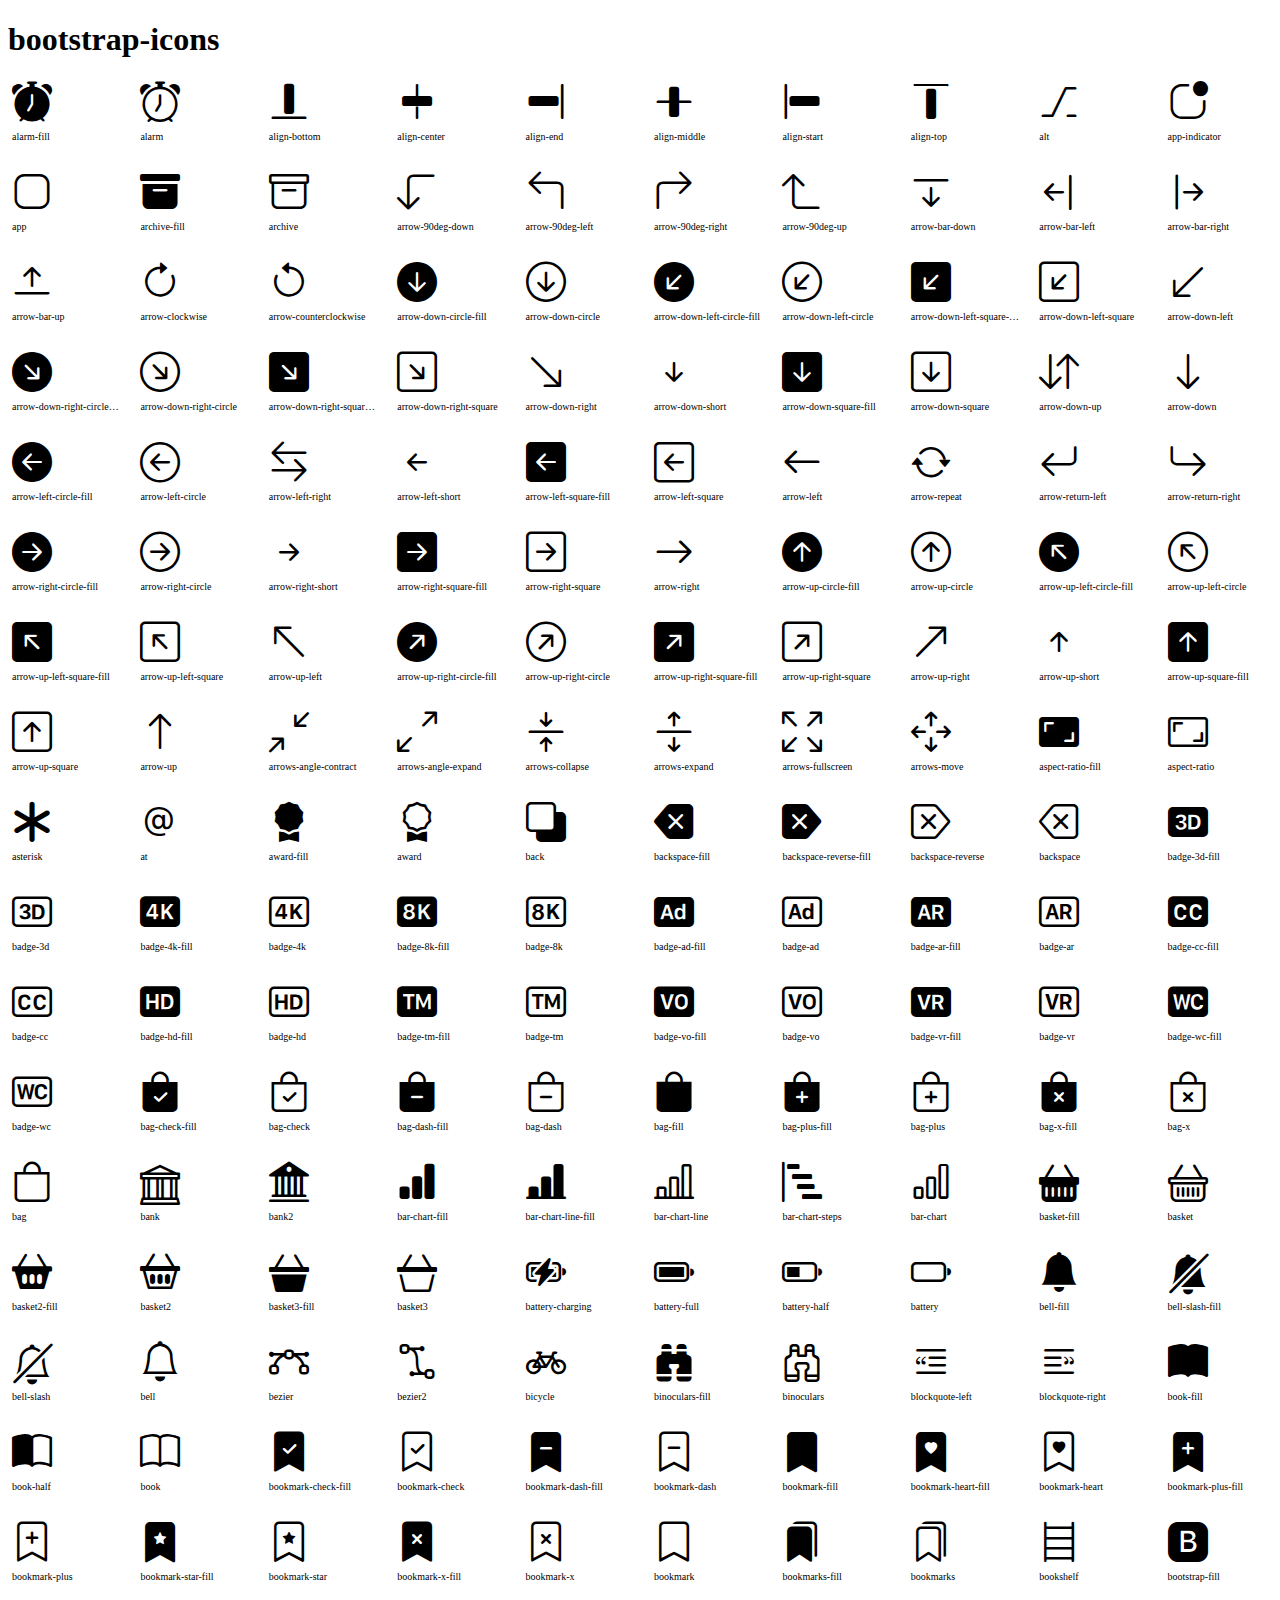
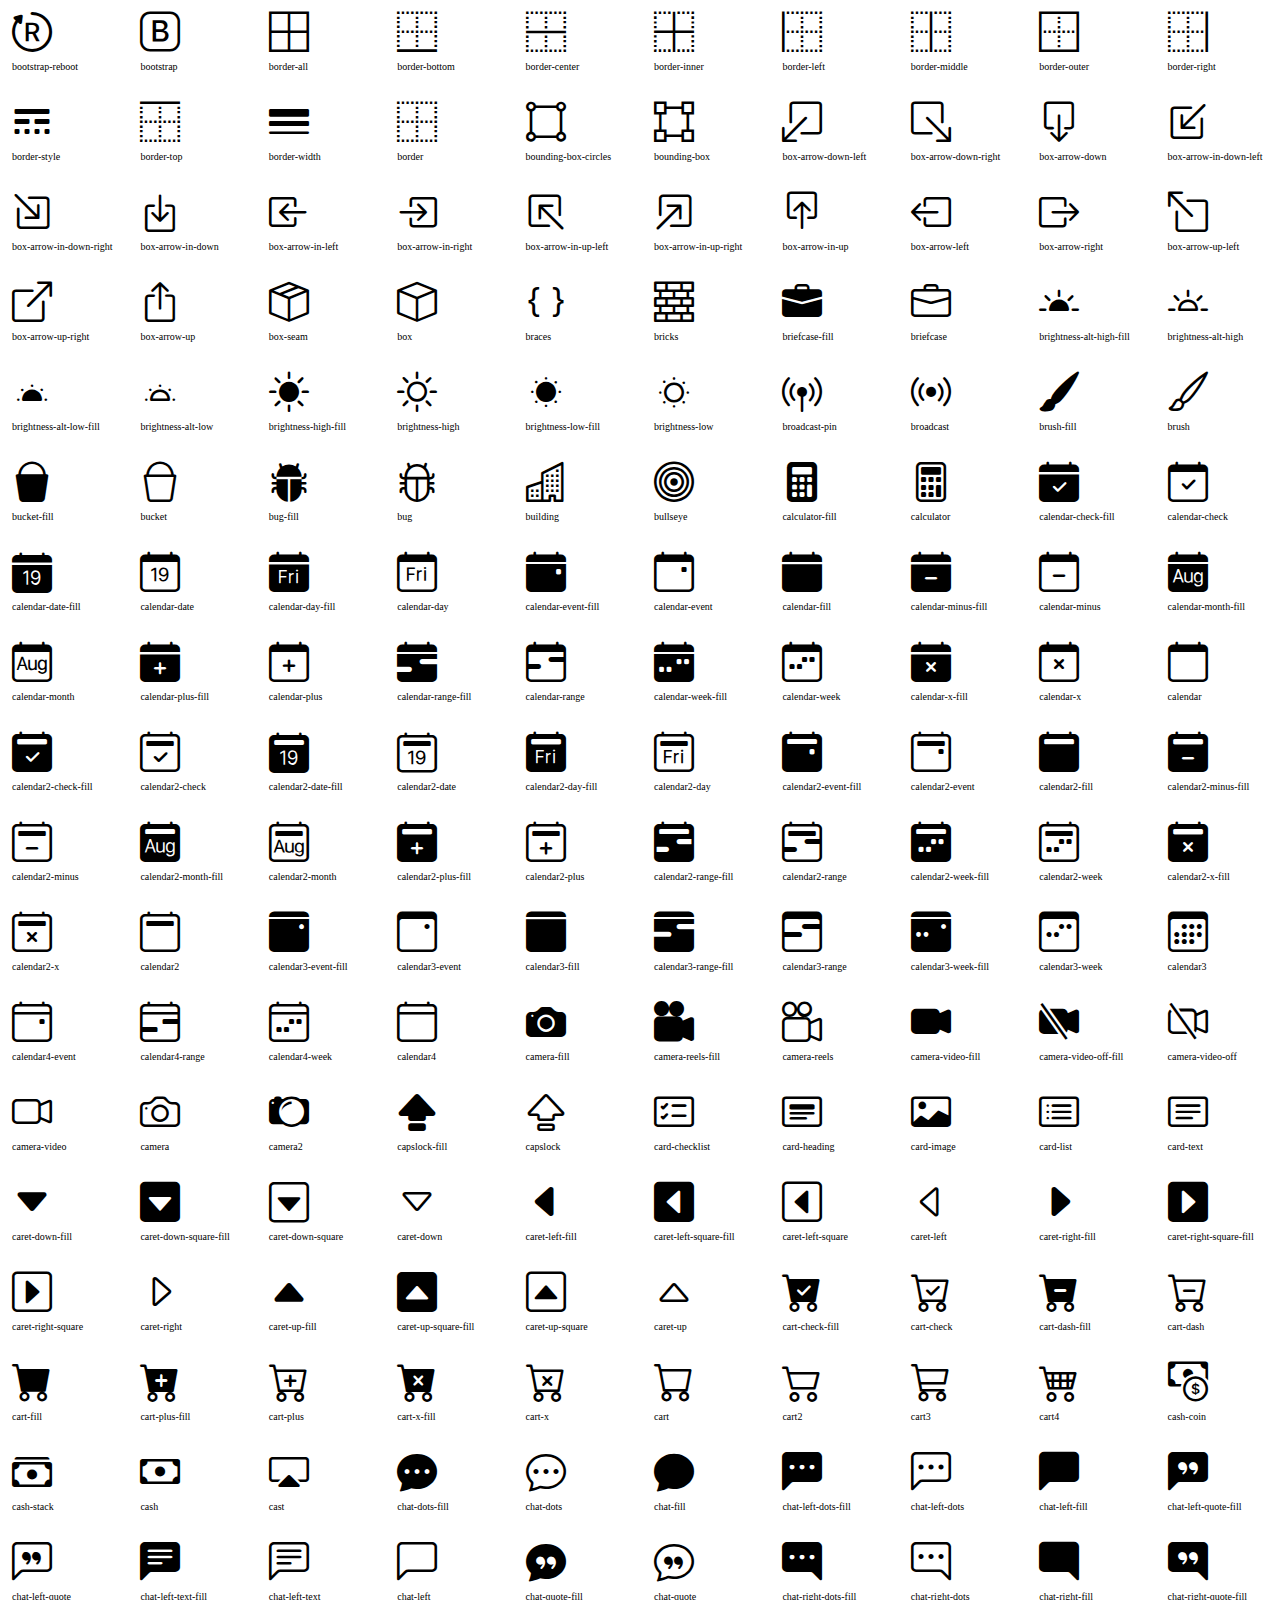
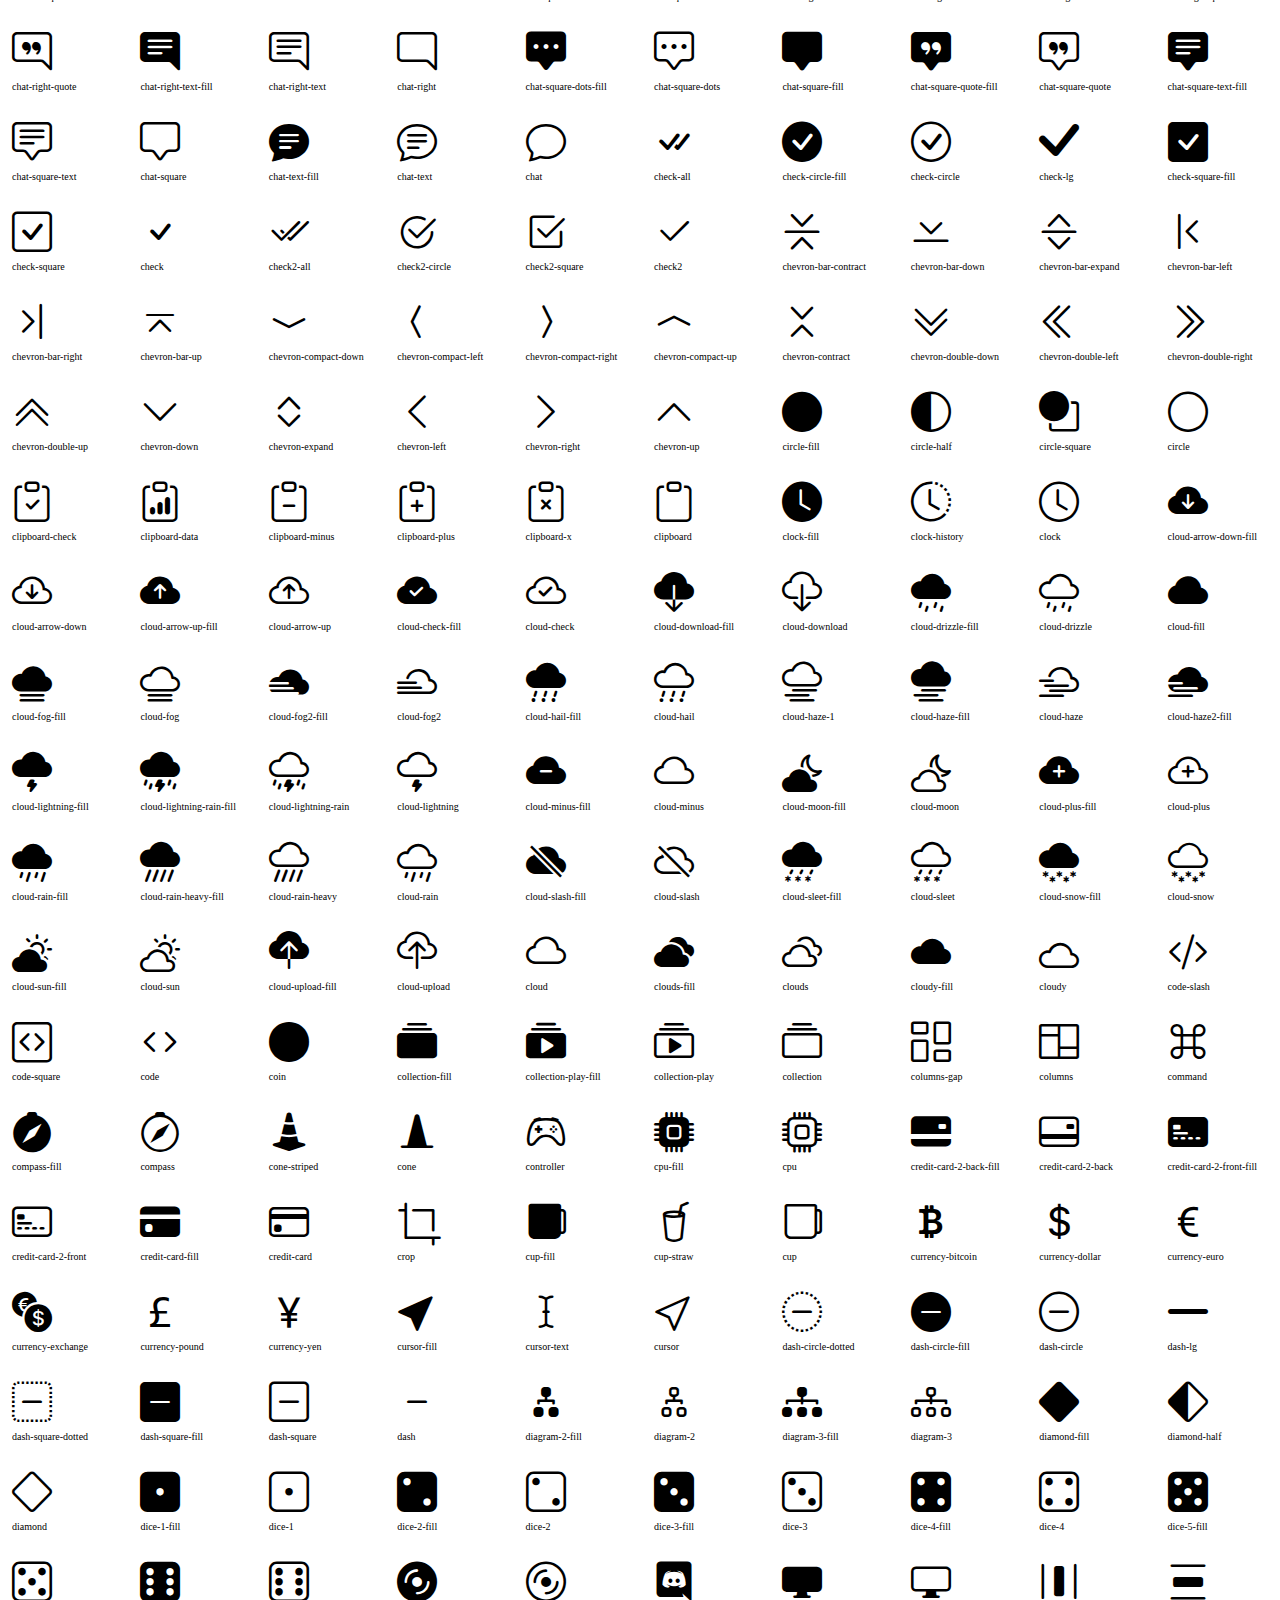
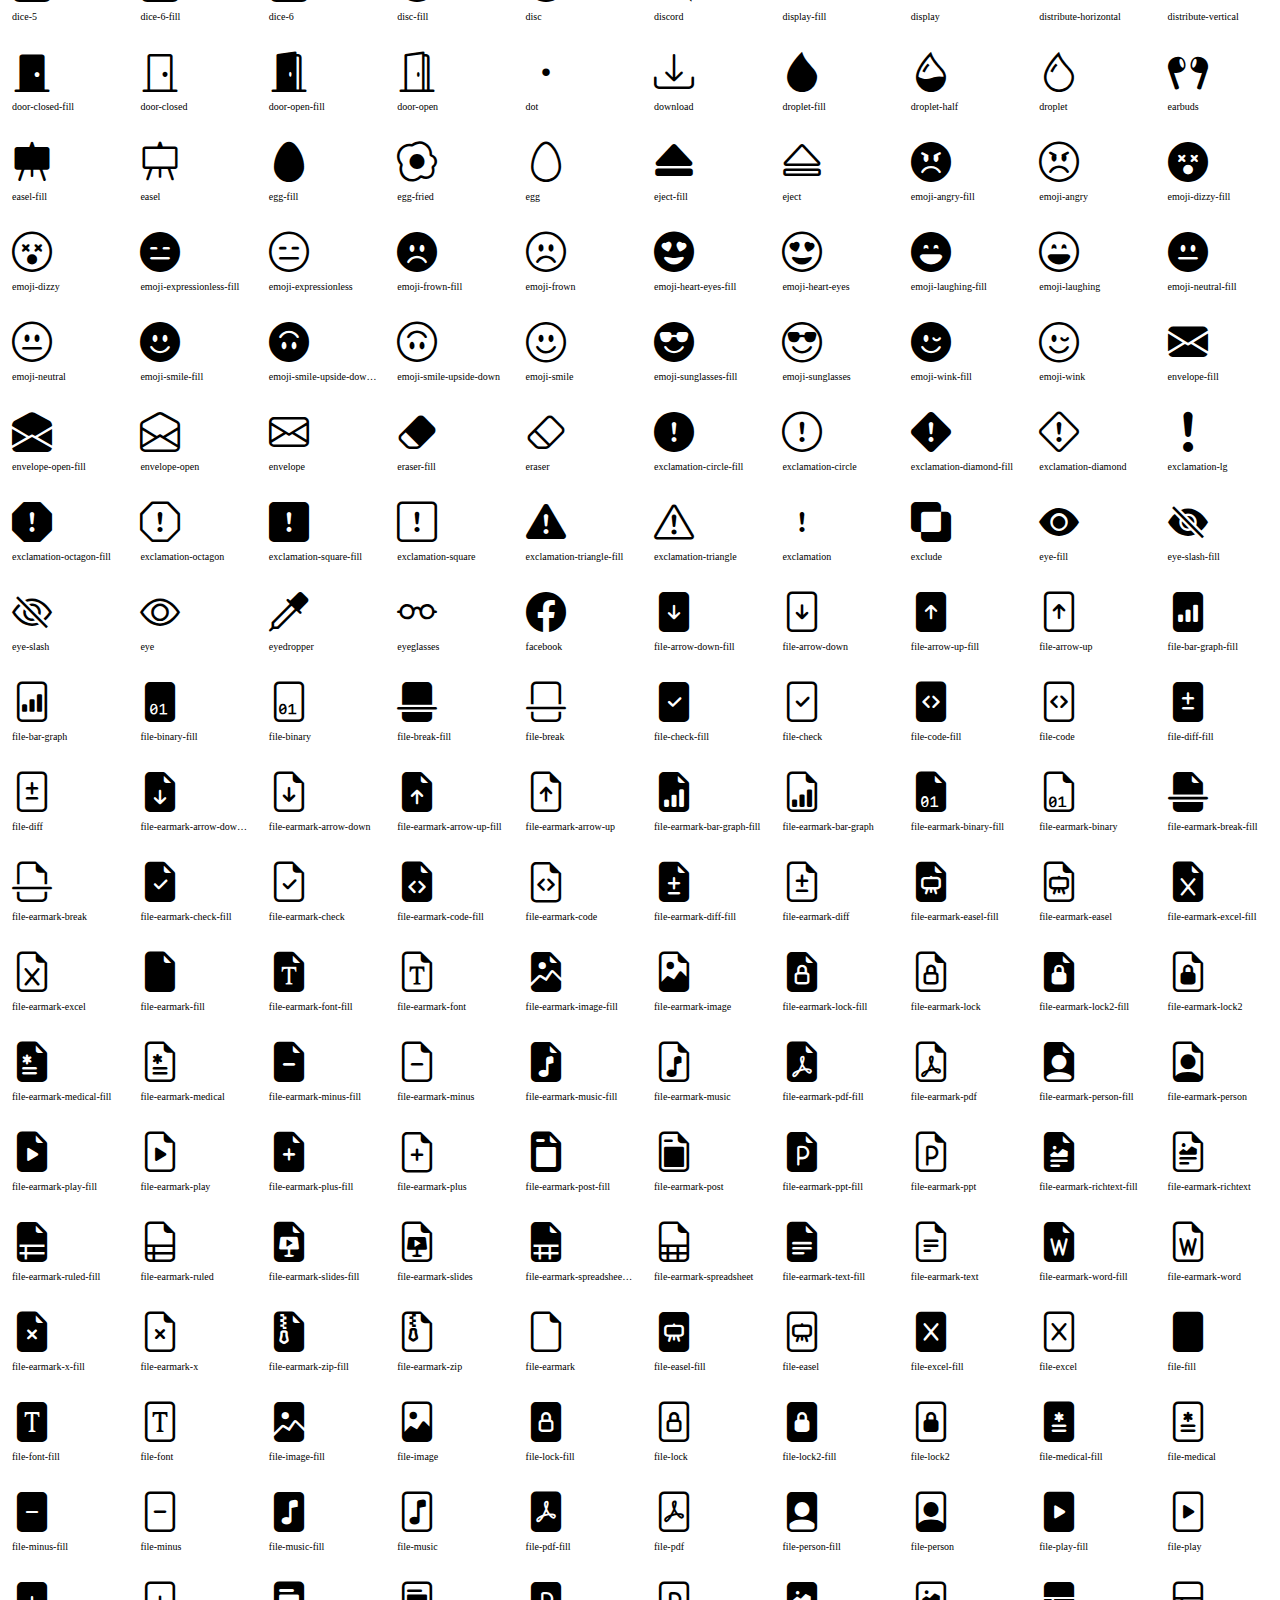
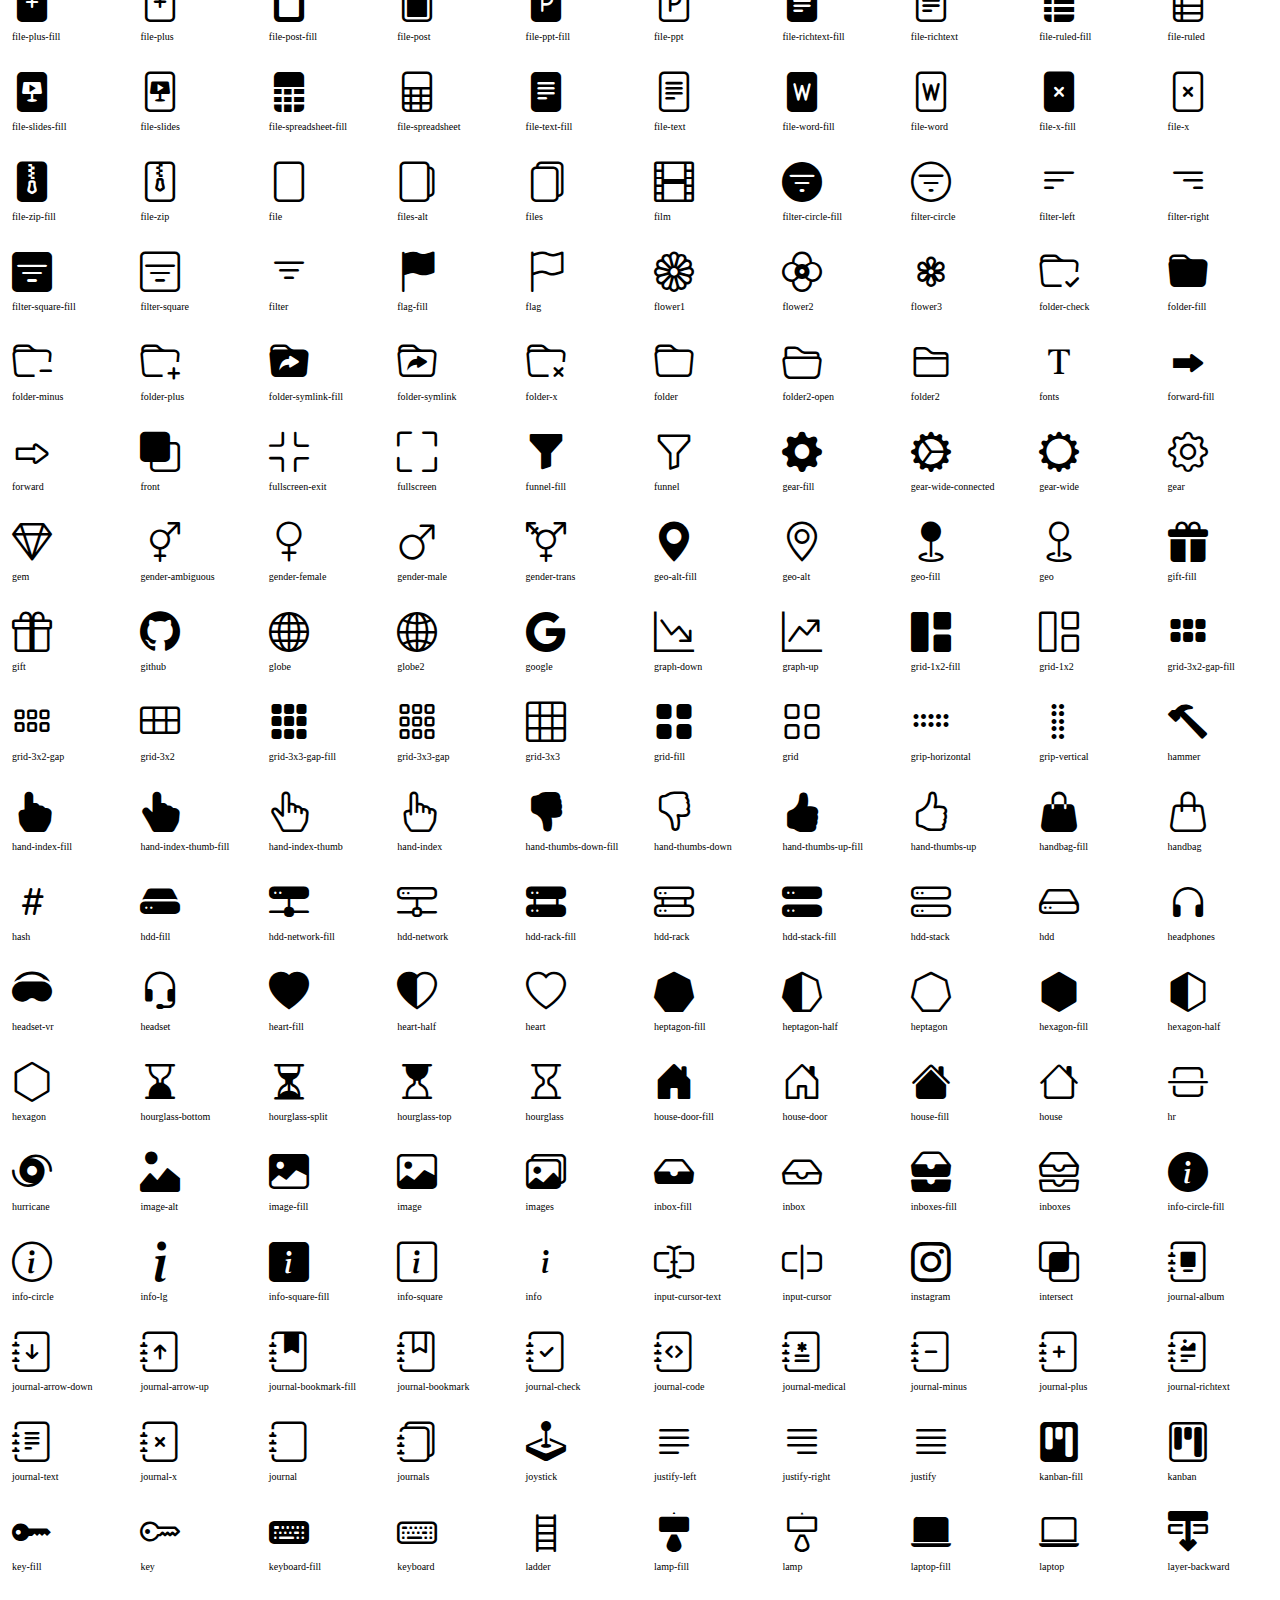
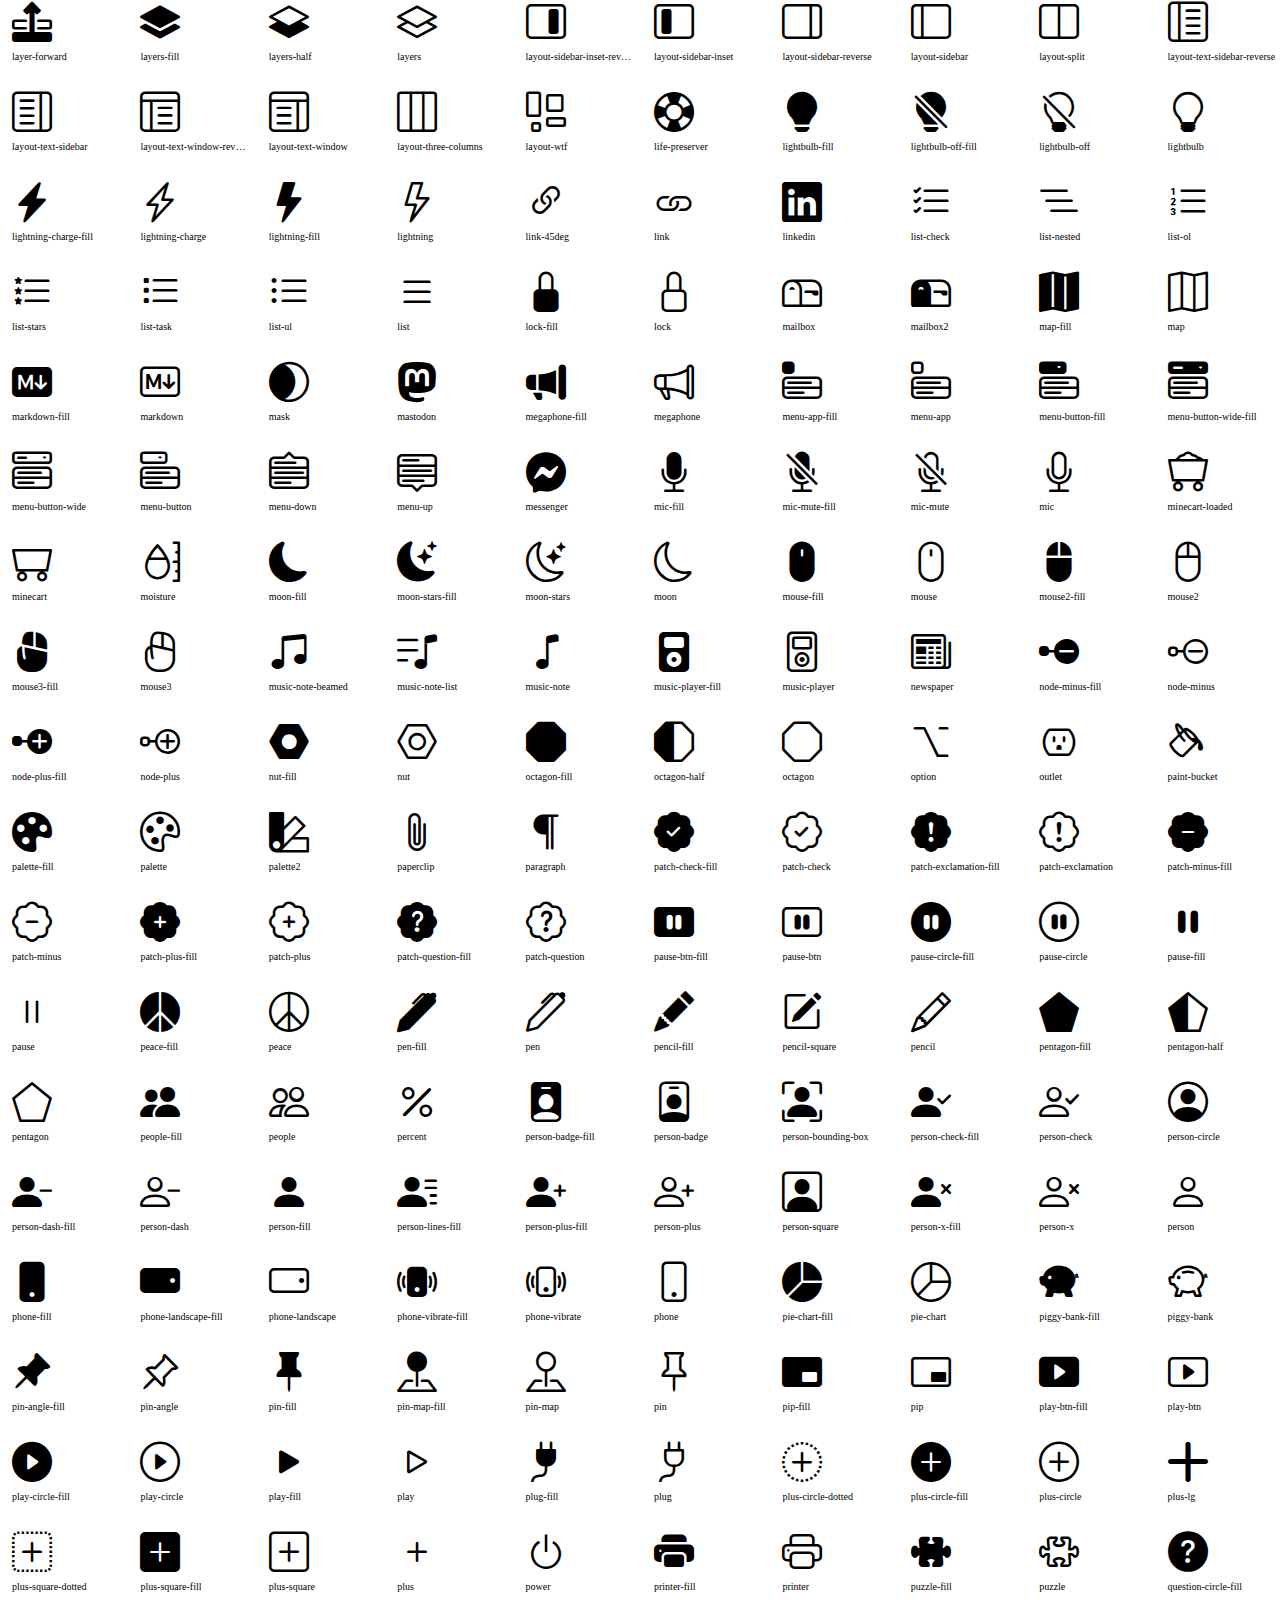
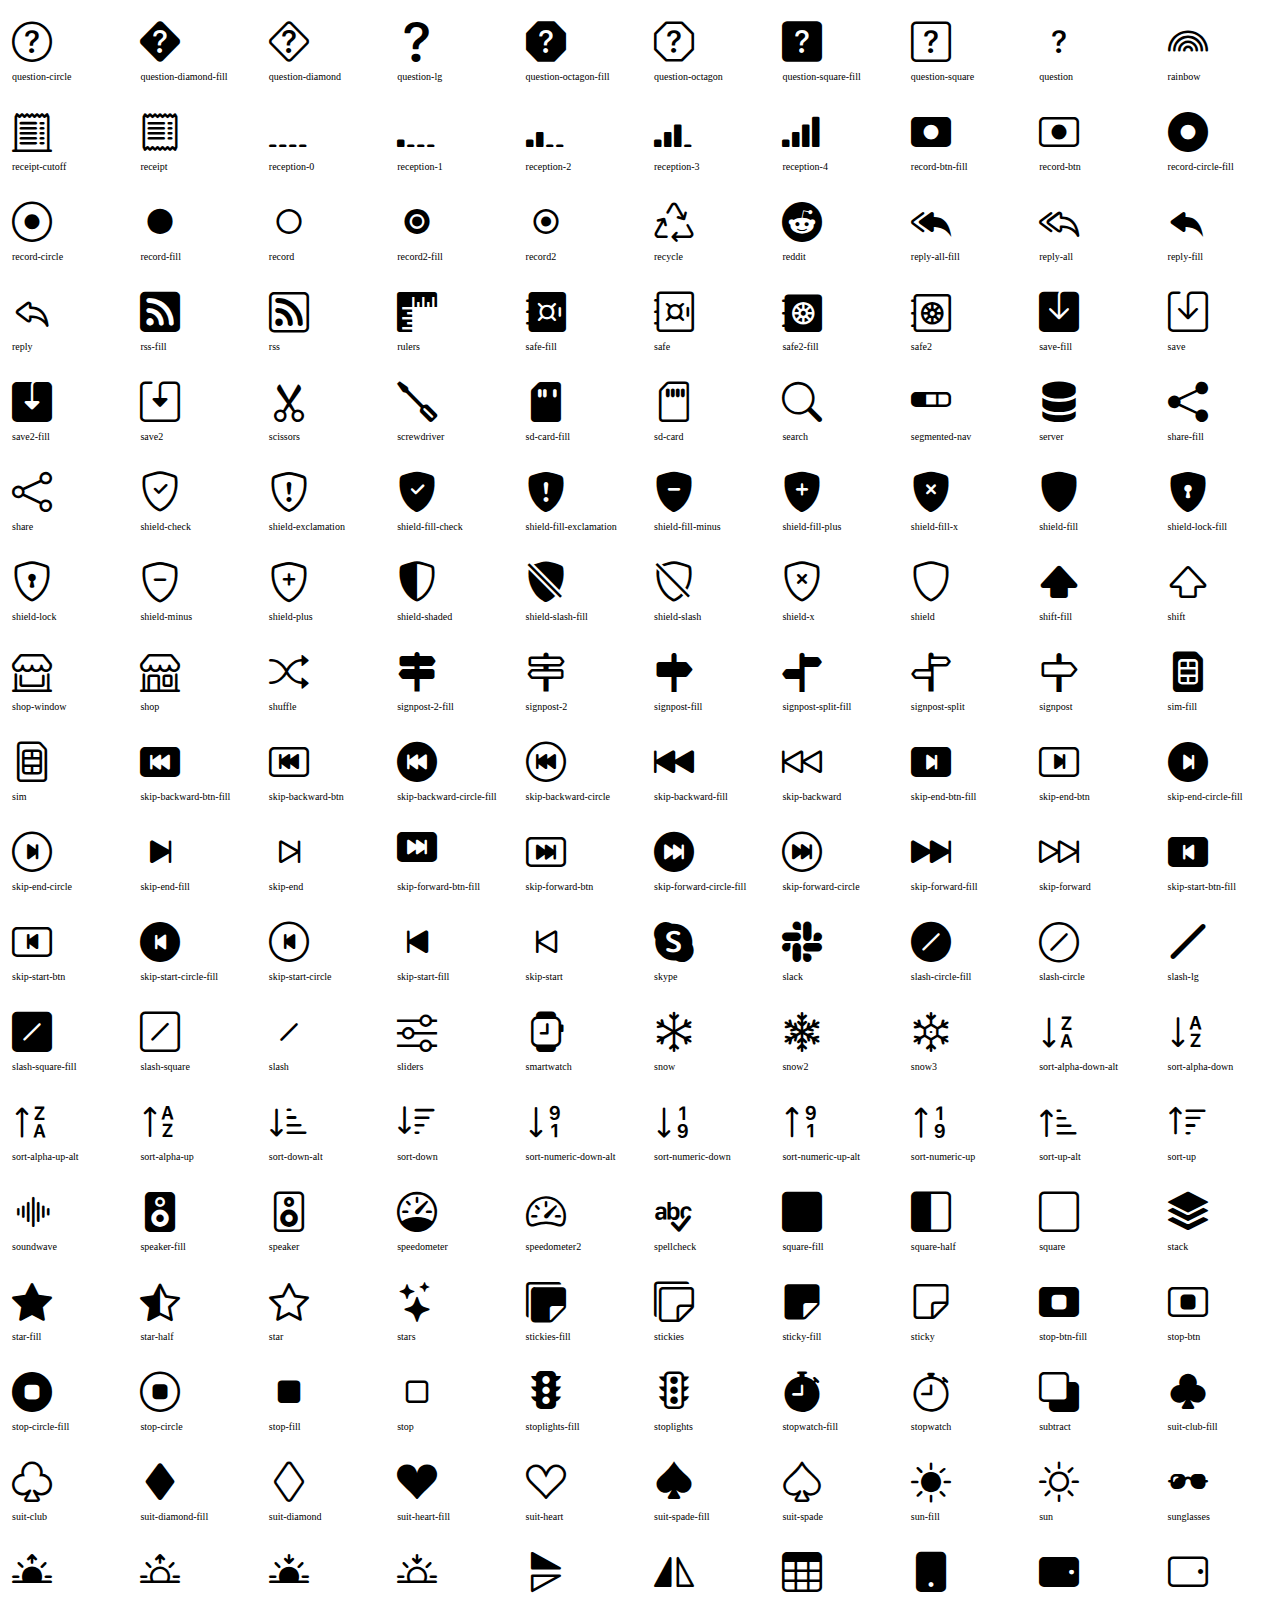
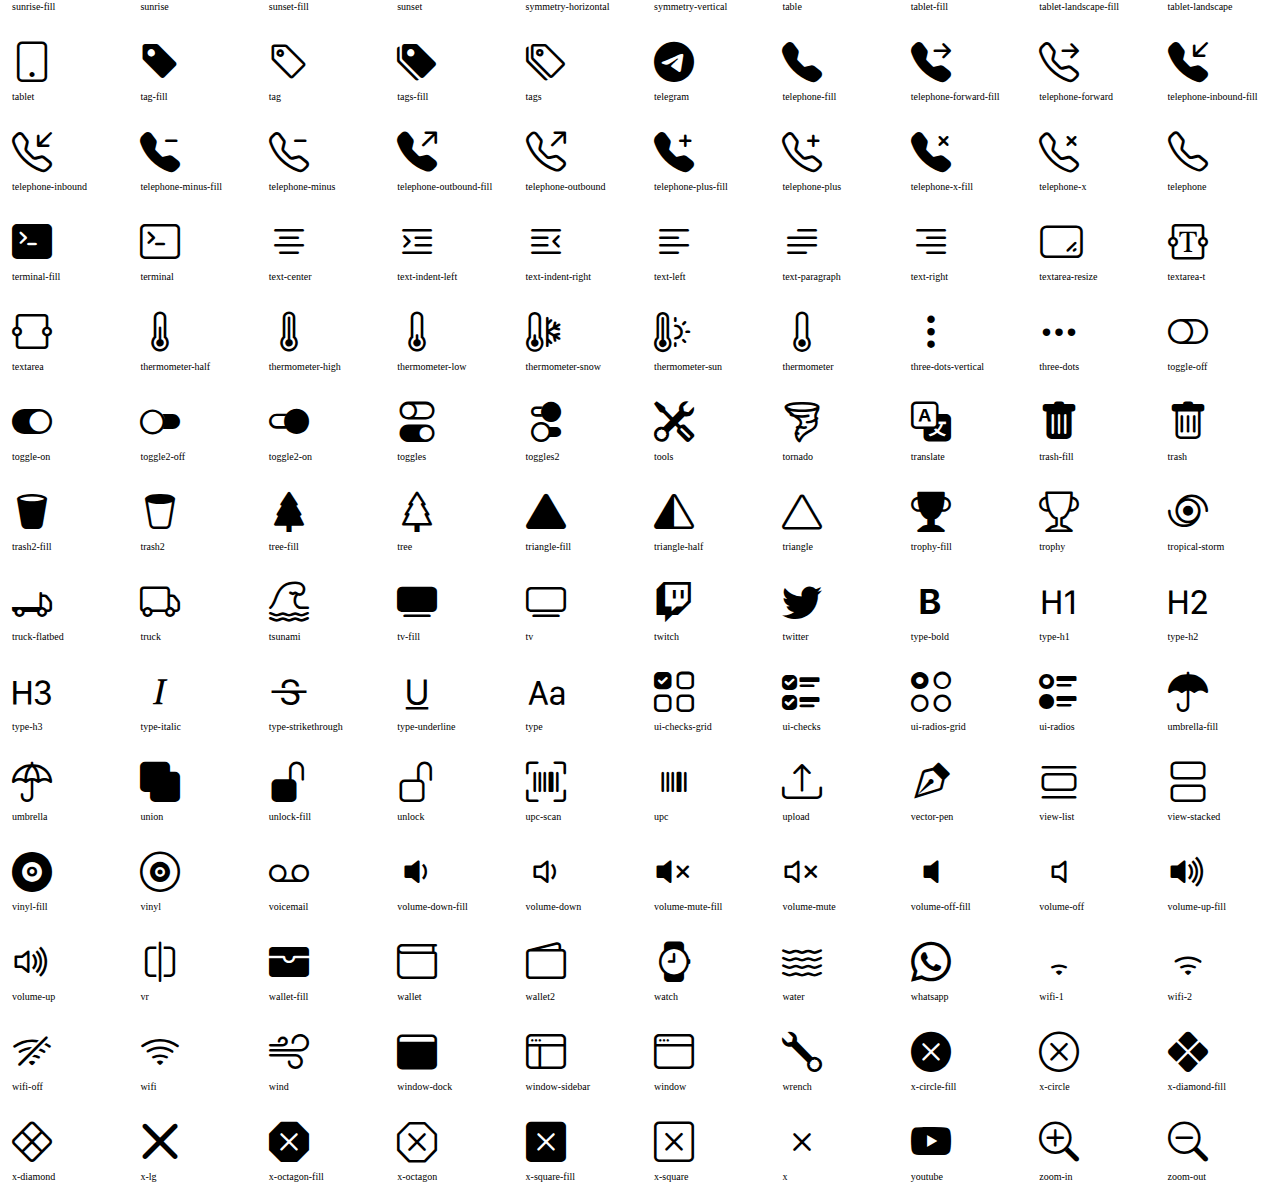
==== assets/vendor/bootstrap-icons/index.html @ 694387d2 "New Website" ====
<!doctype html>
<html lang="en">
<head>
  <meta charset="utf-8">
  <title>bootstrap-icons</title>

  <style>
    .icons {
      display: grid;
      max-width: 100%;
      grid-template-columns: repeat(auto-fit, minmax(100px, 1fr) );
      gap: 1.25rem;
    }
    .icon {
      background-color: var(--bs-light);
      border-radius: .25rem;
    }
    .bi {
      margin: .25rem;
      font-size: 2.5rem;
    }
    .label {
      font-family: var(--bs-font-monospace);
    }
    .label {
      display: inline-block;
      width: 100%;
      overflow: hidden;
      padding: .25rem;
      font-size: .625rem;
      text-overflow: ellipsis;
      white-space: nowrap;
    }
  </style>

  <link rel="stylesheet" href="/assets/css/bootstrap.min.css">
  <link rel="stylesheet" href="bootstrap-icons.css">
</head>
<body class="text-center">

  <h1>bootstrap-icons</h1>

  <div class="icons">
    <div class="icon">
      <i class="bi bi-alarm-fill"></i>
      <div class="label">alarm-fill</div>
    </div>
    <div class="icon">
      <i class="bi bi-alarm"></i>
      <div class="label">alarm</div>
    </div>
    <div class="icon">
      <i class="bi bi-align-bottom"></i>
      <div class="label">align-bottom</div>
    </div>
    <div class="icon">
      <i class="bi bi-align-center"></i>
      <div class="label">align-center</div>
    </div>
    <div class="icon">
      <i class="bi bi-align-end"></i>
      <div class="label">align-end</div>
    </div>
    <div class="icon">
      <i class="bi bi-align-middle"></i>
      <div class="label">align-middle</div>
    </div>
    <div class="icon">
      <i class="bi bi-align-start"></i>
      <div class="label">align-start</div>
    </div>
    <div class="icon">
      <i class="bi bi-align-top"></i>
      <div class="label">align-top</div>
    </div>
    <div class="icon">
      <i class="bi bi-alt"></i>
      <div class="label">alt</div>
    </div>
    <div class="icon">
      <i class="bi bi-app-indicator"></i>
      <div class="label">app-indicator</div>
    </div>
    <div class="icon">
      <i class="bi bi-app"></i>
      <div class="label">app</div>
    </div>
    <div class="icon">
      <i class="bi bi-archive-fill"></i>
      <div class="label">archive-fill</div>
    </div>
    <div class="icon">
      <i class="bi bi-archive"></i>
      <div class="label">archive</div>
    </div>
    <div class="icon">
      <i class="bi bi-arrow-90deg-down"></i>
      <div class="label">arrow-90deg-down</div>
    </div>
    <div class="icon">
      <i class="bi bi-arrow-90deg-left"></i>
      <div class="label">arrow-90deg-left</div>
    </div>
    <div class="icon">
      <i class="bi bi-arrow-90deg-right"></i>
      <div class="label">arrow-90deg-right</div>
    </div>
    <div class="icon">
      <i class="bi bi-arrow-90deg-up"></i>
      <div class="label">arrow-90deg-up</div>
    </div>
    <div class="icon">
      <i class="bi bi-arrow-bar-down"></i>
      <div class="label">arrow-bar-down</div>
    </div>
    <div class="icon">
      <i class="bi bi-arrow-bar-left"></i>
      <div class="label">arrow-bar-left</div>
    </div>
    <div class="icon">
      <i class="bi bi-arrow-bar-right"></i>
      <div class="label">arrow-bar-right</div>
    </div>
    <div class="icon">
      <i class="bi bi-arrow-bar-up"></i>
      <div class="label">arrow-bar-up</div>
    </div>
    <div class="icon">
      <i class="bi bi-arrow-clockwise"></i>
      <div class="label">arrow-clockwise</div>
    </div>
    <div class="icon">
      <i class="bi bi-arrow-counterclockwise"></i>
      <div class="label">arrow-counterclockwise</div>
    </div>
    <div class="icon">
      <i class="bi bi-arrow-down-circle-fill"></i>
      <div class="label">arrow-down-circle-fill</div>
    </div>
    <div class="icon">
      <i class="bi bi-arrow-down-circle"></i>
      <div class="label">arrow-down-circle</div>
    </div>
    <div class="icon">
      <i class="bi bi-arrow-down-left-circle-fill"></i>
      <div class="label">arrow-down-left-circle-fill</div>
    </div>
    <div class="icon">
      <i class="bi bi-arrow-down-left-circle"></i>
      <div class="label">arrow-down-left-circle</div>
    </div>
    <div class="icon">
      <i class="bi bi-arrow-down-left-square-fill"></i>
      <div class="label">arrow-down-left-square-fill</div>
    </div>
    <div class="icon">
      <i class="bi bi-arrow-down-left-square"></i>
      <div class="label">arrow-down-left-square</div>
    </div>
    <div class="icon">
      <i class="bi bi-arrow-down-left"></i>
      <div class="label">arrow-down-left</div>
    </div>
    <div class="icon">
      <i class="bi bi-arrow-down-right-circle-fill"></i>
      <div class="label">arrow-down-right-circle-fill</div>
    </div>
    <div class="icon">
      <i class="bi bi-arrow-down-right-circle"></i>
      <div class="label">arrow-down-right-circle</div>
    </div>
    <div class="icon">
      <i class="bi bi-arrow-down-right-square-fill"></i>
      <div class="label">arrow-down-right-square-fill</div>
    </div>
    <div class="icon">
      <i class="bi bi-arrow-down-right-square"></i>
      <div class="label">arrow-down-right-square</div>
    </div>
    <div class="icon">
      <i class="bi bi-arrow-down-right"></i>
      <div class="label">arrow-down-right</div>
    </div>
    <div class="icon">
      <i class="bi bi-arrow-down-short"></i>
      <div class="label">arrow-down-short</div>
    </div>
    <div class="icon">
      <i class="bi bi-arrow-down-square-fill"></i>
      <div class="label">arrow-down-square-fill</div>
    </div>
    <div class="icon">
      <i class="bi bi-arrow-down-square"></i>
      <div class="label">arrow-down-square</div>
    </div>
    <div class="icon">
      <i class="bi bi-arrow-down-up"></i>
      <div class="label">arrow-down-up</div>
    </div>
    <div class="icon">
      <i class="bi bi-arrow-down"></i>
      <div class="label">arrow-down</div>
    </div>
    <div class="icon">
      <i class="bi bi-arrow-left-circle-fill"></i>
      <div class="label">arrow-left-circle-fill</div>
    </div>
    <div class="icon">
      <i class="bi bi-arrow-left-circle"></i>
      <div class="label">arrow-left-circle</div>
    </div>
    <div class="icon">
      <i class="bi bi-arrow-left-right"></i>
      <div class="label">arrow-left-right</div>
    </div>
    <div class="icon">
      <i class="bi bi-arrow-left-short"></i>
      <div class="label">arrow-left-short</div>
    </div>
    <div class="icon">
      <i class="bi bi-arrow-left-square-fill"></i>
      <div class="label">arrow-left-square-fill</div>
    </div>
    <div class="icon">
      <i class="bi bi-arrow-left-square"></i>
      <div class="label">arrow-left-square</div>
    </div>
    <div class="icon">
      <i class="bi bi-arrow-left"></i>
      <div class="label">arrow-left</div>
    </div>
    <div class="icon">
      <i class="bi bi-arrow-repeat"></i>
      <div class="label">arrow-repeat</div>
    </div>
    <div class="icon">
      <i class="bi bi-arrow-return-left"></i>
      <div class="label">arrow-return-left</div>
    </div>
    <div class="icon">
      <i class="bi bi-arrow-return-right"></i>
      <div class="label">arrow-return-right</div>
    </div>
    <div class="icon">
      <i class="bi bi-arrow-right-circle-fill"></i>
      <div class="label">arrow-right-circle-fill</div>
    </div>
    <div class="icon">
      <i class="bi bi-arrow-right-circle"></i>
      <div class="label">arrow-right-circle</div>
    </div>
    <div class="icon">
      <i class="bi bi-arrow-right-short"></i>
      <div class="label">arrow-right-short</div>
    </div>
    <div class="icon">
      <i class="bi bi-arrow-right-square-fill"></i>
      <div class="label">arrow-right-square-fill</div>
    </div>
    <div class="icon">
      <i class="bi bi-arrow-right-square"></i>
      <div class="label">arrow-right-square</div>
    </div>
    <div class="icon">
      <i class="bi bi-arrow-right"></i>
      <div class="label">arrow-right</div>
    </div>
    <div class="icon">
      <i class="bi bi-arrow-up-circle-fill"></i>
      <div class="label">arrow-up-circle-fill</div>
    </div>
    <div class="icon">
      <i class="bi bi-arrow-up-circle"></i>
      <div class="label">arrow-up-circle</div>
    </div>
    <div class="icon">
      <i class="bi bi-arrow-up-left-circle-fill"></i>
      <div class="label">arrow-up-left-circle-fill</div>
    </div>
    <div class="icon">
      <i class="bi bi-arrow-up-left-circle"></i>
      <div class="label">arrow-up-left-circle</div>
    </div>
    <div class="icon">
      <i class="bi bi-arrow-up-left-square-fill"></i>
      <div class="label">arrow-up-left-square-fill</div>
    </div>
    <div class="icon">
      <i class="bi bi-arrow-up-left-square"></i>
      <div class="label">arrow-up-left-square</div>
    </div>
    <div class="icon">
      <i class="bi bi-arrow-up-left"></i>
      <div class="label">arrow-up-left</div>
    </div>
    <div class="icon">
      <i class="bi bi-arrow-up-right-circle-fill"></i>
      <div class="label">arrow-up-right-circle-fill</div>
    </div>
    <div class="icon">
      <i class="bi bi-arrow-up-right-circle"></i>
      <div class="label">arrow-up-right-circle</div>
    </div>
    <div class="icon">
      <i class="bi bi-arrow-up-right-square-fill"></i>
      <div class="label">arrow-up-right-square-fill</div>
    </div>
    <div class="icon">
      <i class="bi bi-arrow-up-right-square"></i>
      <div class="label">arrow-up-right-square</div>
    </div>
    <div class="icon">
      <i class="bi bi-arrow-up-right"></i>
      <div class="label">arrow-up-right</div>
    </div>
    <div class="icon">
      <i class="bi bi-arrow-up-short"></i>
      <div class="label">arrow-up-short</div>
    </div>
    <div class="icon">
      <i class="bi bi-arrow-up-square-fill"></i>
      <div class="label">arrow-up-square-fill</div>
    </div>
    <div class="icon">
      <i class="bi bi-arrow-up-square"></i>
      <div class="label">arrow-up-square</div>
    </div>
    <div class="icon">
      <i class="bi bi-arrow-up"></i>
      <div class="label">arrow-up</div>
    </div>
    <div class="icon">
      <i class="bi bi-arrows-angle-contract"></i>
      <div class="label">arrows-angle-contract</div>
    </div>
    <div class="icon">
      <i class="bi bi-arrows-angle-expand"></i>
      <div class="label">arrows-angle-expand</div>
    </div>
    <div class="icon">
      <i class="bi bi-arrows-collapse"></i>
      <div class="label">arrows-collapse</div>
    </div>
    <div class="icon">
      <i class="bi bi-arrows-expand"></i>
      <div class="label">arrows-expand</div>
    </div>
    <div class="icon">
      <i class="bi bi-arrows-fullscreen"></i>
      <div class="label">arrows-fullscreen</div>
    </div>
    <div class="icon">
      <i class="bi bi-arrows-move"></i>
      <div class="label">arrows-move</div>
    </div>
    <div class="icon">
      <i class="bi bi-aspect-ratio-fill"></i>
      <div class="label">aspect-ratio-fill</div>
    </div>
    <div class="icon">
      <i class="bi bi-aspect-ratio"></i>
      <div class="label">aspect-ratio</div>
    </div>
    <div class="icon">
      <i class="bi bi-asterisk"></i>
      <div class="label">asterisk</div>
    </div>
    <div class="icon">
      <i class="bi bi-at"></i>
      <div class="label">at</div>
    </div>
    <div class="icon">
      <i class="bi bi-award-fill"></i>
      <div class="label">award-fill</div>
    </div>
    <div class="icon">
      <i class="bi bi-award"></i>
      <div class="label">award</div>
    </div>
    <div class="icon">
      <i class="bi bi-back"></i>
      <div class="label">back</div>
    </div>
    <div class="icon">
      <i class="bi bi-backspace-fill"></i>
      <div class="label">backspace-fill</div>
    </div>
    <div class="icon">
      <i class="bi bi-backspace-reverse-fill"></i>
      <div class="label">backspace-reverse-fill</div>
    </div>
    <div class="icon">
      <i class="bi bi-backspace-reverse"></i>
      <div class="label">backspace-reverse</div>
    </div>
    <div class="icon">
      <i class="bi bi-backspace"></i>
      <div class="label">backspace</div>
    </div>
    <div class="icon">
      <i class="bi bi-badge-3d-fill"></i>
      <div class="label">badge-3d-fill</div>
    </div>
    <div class="icon">
      <i class="bi bi-badge-3d"></i>
      <div class="label">badge-3d</div>
    </div>
    <div class="icon">
      <i class="bi bi-badge-4k-fill"></i>
      <div class="label">badge-4k-fill</div>
    </div>
    <div class="icon">
      <i class="bi bi-badge-4k"></i>
      <div class="label">badge-4k</div>
    </div>
    <div class="icon">
      <i class="bi bi-badge-8k-fill"></i>
      <div class="label">badge-8k-fill</div>
    </div>
    <div class="icon">
      <i class="bi bi-badge-8k"></i>
      <div class="label">badge-8k</div>
    </div>
    <div class="icon">
      <i class="bi bi-badge-ad-fill"></i>
      <div class="label">badge-ad-fill</div>
    </div>
    <div class="icon">
      <i class="bi bi-badge-ad"></i>
      <div class="label">badge-ad</div>
    </div>
    <div class="icon">
      <i class="bi bi-badge-ar-fill"></i>
      <div class="label">badge-ar-fill</div>
    </div>
    <div class="icon">
      <i class="bi bi-badge-ar"></i>
      <div class="label">badge-ar</div>
    </div>
    <div class="icon">
      <i class="bi bi-badge-cc-fill"></i>
      <div class="label">badge-cc-fill</div>
    </div>
    <div class="icon">
      <i class="bi bi-badge-cc"></i>
      <div class="label">badge-cc</div>
    </div>
    <div class="icon">
      <i class="bi bi-badge-hd-fill"></i>
      <div class="label">badge-hd-fill</div>
    </div>
    <div class="icon">
      <i class="bi bi-badge-hd"></i>
      <div class="label">badge-hd</div>
    </div>
    <div class="icon">
      <i class="bi bi-badge-tm-fill"></i>
      <div class="label">badge-tm-fill</div>
    </div>
    <div class="icon">
      <i class="bi bi-badge-tm"></i>
      <div class="label">badge-tm</div>
    </div>
    <div class="icon">
      <i class="bi bi-badge-vo-fill"></i>
      <div class="label">badge-vo-fill</div>
    </div>
    <div class="icon">
      <i class="bi bi-badge-vo"></i>
      <div class="label">badge-vo</div>
    </div>
    <div class="icon">
      <i class="bi bi-badge-vr-fill"></i>
      <div class="label">badge-vr-fill</div>
    </div>
    <div class="icon">
      <i class="bi bi-badge-vr"></i>
      <div class="label">badge-vr</div>
    </div>
    <div class="icon">
      <i class="bi bi-badge-wc-fill"></i>
      <div class="label">badge-wc-fill</div>
    </div>
    <div class="icon">
      <i class="bi bi-badge-wc"></i>
      <div class="label">badge-wc</div>
    </div>
    <div class="icon">
      <i class="bi bi-bag-check-fill"></i>
      <div class="label">bag-check-fill</div>
    </div>
    <div class="icon">
      <i class="bi bi-bag-check"></i>
      <div class="label">bag-check</div>
    </div>
    <div class="icon">
      <i class="bi bi-bag-dash-fill"></i>
      <div class="label">bag-dash-fill</div>
    </div>
    <div class="icon">
      <i class="bi bi-bag-dash"></i>
      <div class="label">bag-dash</div>
    </div>
    <div class="icon">
      <i class="bi bi-bag-fill"></i>
      <div class="label">bag-fill</div>
    </div>
    <div class="icon">
      <i class="bi bi-bag-plus-fill"></i>
      <div class="label">bag-plus-fill</div>
    </div>
    <div class="icon">
      <i class="bi bi-bag-plus"></i>
      <div class="label">bag-plus</div>
    </div>
    <div class="icon">
      <i class="bi bi-bag-x-fill"></i>
      <div class="label">bag-x-fill</div>
    </div>
    <div class="icon">
      <i class="bi bi-bag-x"></i>
      <div class="label">bag-x</div>
    </div>
    <div class="icon">
      <i class="bi bi-bag"></i>
      <div class="label">bag</div>
    </div>
    <div class="icon">
      <i class="bi bi-bank"></i>
      <div class="label">bank</div>
    </div>
    <div class="icon">
      <i class="bi bi-bank2"></i>
      <div class="label">bank2</div>
    </div>
    <div class="icon">
      <i class="bi bi-bar-chart-fill"></i>
      <div class="label">bar-chart-fill</div>
    </div>
    <div class="icon">
      <i class="bi bi-bar-chart-line-fill"></i>
      <div class="label">bar-chart-line-fill</div>
    </div>
    <div class="icon">
      <i class="bi bi-bar-chart-line"></i>
      <div class="label">bar-chart-line</div>
    </div>
    <div class="icon">
      <i class="bi bi-bar-chart-steps"></i>
      <div class="label">bar-chart-steps</div>
    </div>
    <div class="icon">
      <i class="bi bi-bar-chart"></i>
      <div class="label">bar-chart</div>
    </div>
    <div class="icon">
      <i class="bi bi-basket-fill"></i>
      <div class="label">basket-fill</div>
    </div>
    <div class="icon">
      <i class="bi bi-basket"></i>
      <div class="label">basket</div>
    </div>
    <div class="icon">
      <i class="bi bi-basket2-fill"></i>
      <div class="label">basket2-fill</div>
    </div>
    <div class="icon">
      <i class="bi bi-basket2"></i>
      <div class="label">basket2</div>
    </div>
    <div class="icon">
      <i class="bi bi-basket3-fill"></i>
      <div class="label">basket3-fill</div>
    </div>
    <div class="icon">
      <i class="bi bi-basket3"></i>
      <div class="label">basket3</div>
    </div>
    <div class="icon">
      <i class="bi bi-battery-charging"></i>
      <div class="label">battery-charging</div>
    </div>
    <div class="icon">
      <i class="bi bi-battery-full"></i>
      <div class="label">battery-full</div>
    </div>
    <div class="icon">
      <i class="bi bi-battery-half"></i>
      <div class="label">battery-half</div>
    </div>
    <div class="icon">
      <i class="bi bi-battery"></i>
      <div class="label">battery</div>
    </div>
    <div class="icon">
      <i class="bi bi-bell-fill"></i>
      <div class="label">bell-fill</div>
    </div>
    <div class="icon">
      <i class="bi bi-bell-slash-fill"></i>
      <div class="label">bell-slash-fill</div>
    </div>
    <div class="icon">
      <i class="bi bi-bell-slash"></i>
      <div class="label">bell-slash</div>
    </div>
    <div class="icon">
      <i class="bi bi-bell"></i>
      <div class="label">bell</div>
    </div>
    <div class="icon">
      <i class="bi bi-bezier"></i>
      <div class="label">bezier</div>
    </div>
    <div class="icon">
      <i class="bi bi-bezier2"></i>
      <div class="label">bezier2</div>
    </div>
    <div class="icon">
      <i class="bi bi-bicycle"></i>
      <div class="label">bicycle</div>
    </div>
    <div class="icon">
      <i class="bi bi-binoculars-fill"></i>
      <div class="label">binoculars-fill</div>
    </div>
    <div class="icon">
      <i class="bi bi-binoculars"></i>
      <div class="label">binoculars</div>
    </div>
    <div class="icon">
      <i class="bi bi-blockquote-left"></i>
      <div class="label">blockquote-left</div>
    </div>
    <div class="icon">
      <i class="bi bi-blockquote-right"></i>
      <div class="label">blockquote-right</div>
    </div>
    <div class="icon">
      <i class="bi bi-book-fill"></i>
      <div class="label">book-fill</div>
    </div>
    <div class="icon">
      <i class="bi bi-book-half"></i>
      <div class="label">book-half</div>
    </div>
    <div class="icon">
      <i class="bi bi-book"></i>
      <div class="label">book</div>
    </div>
    <div class="icon">
      <i class="bi bi-bookmark-check-fill"></i>
      <div class="label">bookmark-check-fill</div>
    </div>
    <div class="icon">
      <i class="bi bi-bookmark-check"></i>
      <div class="label">bookmark-check</div>
    </div>
    <div class="icon">
      <i class="bi bi-bookmark-dash-fill"></i>
      <div class="label">bookmark-dash-fill</div>
    </div>
    <div class="icon">
      <i class="bi bi-bookmark-dash"></i>
      <div class="label">bookmark-dash</div>
    </div>
    <div class="icon">
      <i class="bi bi-bookmark-fill"></i>
      <div class="label">bookmark-fill</div>
    </div>
    <div class="icon">
      <i class="bi bi-bookmark-heart-fill"></i>
      <div class="label">bookmark-heart-fill</div>
    </div>
    <div class="icon">
      <i class="bi bi-bookmark-heart"></i>
      <div class="label">bookmark-heart</div>
    </div>
    <div class="icon">
      <i class="bi bi-bookmark-plus-fill"></i>
      <div class="label">bookmark-plus-fill</div>
    </div>
    <div class="icon">
      <i class="bi bi-bookmark-plus"></i>
      <div class="label">bookmark-plus</div>
    </div>
    <div class="icon">
      <i class="bi bi-bookmark-star-fill"></i>
      <div class="label">bookmark-star-fill</div>
    </div>
    <div class="icon">
      <i class="bi bi-bookmark-star"></i>
      <div class="label">bookmark-star</div>
    </div>
    <div class="icon">
      <i class="bi bi-bookmark-x-fill"></i>
      <div class="label">bookmark-x-fill</div>
    </div>
    <div class="icon">
      <i class="bi bi-bookmark-x"></i>
      <div class="label">bookmark-x</div>
    </div>
    <div class="icon">
      <i class="bi bi-bookmark"></i>
      <div class="label">bookmark</div>
    </div>
    <div class="icon">
      <i class="bi bi-bookmarks-fill"></i>
      <div class="label">bookmarks-fill</div>
    </div>
    <div class="icon">
      <i class="bi bi-bookmarks"></i>
      <div class="label">bookmarks</div>
    </div>
    <div class="icon">
      <i class="bi bi-bookshelf"></i>
      <div class="label">bookshelf</div>
    </div>
    <div class="icon">
      <i class="bi bi-bootstrap-fill"></i>
      <div class="label">bootstrap-fill</div>
    </div>
    <div class="icon">
      <i class="bi bi-bootstrap-reboot"></i>
      <div class="label">bootstrap-reboot</div>
    </div>
    <div class="icon">
      <i class="bi bi-bootstrap"></i>
      <div class="label">bootstrap</div>
    </div>
    <div class="icon">
      <i class="bi bi-border-all"></i>
      <div class="label">border-all</div>
    </div>
    <div class="icon">
      <i class="bi bi-border-bottom"></i>
      <div class="label">border-bottom</div>
    </div>
    <div class="icon">
      <i class="bi bi-border-center"></i>
      <div class="label">border-center</div>
    </div>
    <div class="icon">
      <i class="bi bi-border-inner"></i>
      <div class="label">border-inner</div>
    </div>
    <div class="icon">
      <i class="bi bi-border-left"></i>
      <div class="label">border-left</div>
    </div>
    <div class="icon">
      <i class="bi bi-border-middle"></i>
      <div class="label">border-middle</div>
    </div>
    <div class="icon">
      <i class="bi bi-border-outer"></i>
      <div class="label">border-outer</div>
    </div>
    <div class="icon">
      <i class="bi bi-border-right"></i>
      <div class="label">border-right</div>
    </div>
    <div class="icon">
      <i class="bi bi-border-style"></i>
      <div class="label">border-style</div>
    </div>
    <div class="icon">
      <i class="bi bi-border-top"></i>
      <div class="label">border-top</div>
    </div>
    <div class="icon">
      <i class="bi bi-border-width"></i>
      <div class="label">border-width</div>
    </div>
    <div class="icon">
      <i class="bi bi-border"></i>
      <div class="label">border</div>
    </div>
    <div class="icon">
      <i class="bi bi-bounding-box-circles"></i>
      <div class="label">bounding-box-circles</div>
    </div>
    <div class="icon">
      <i class="bi bi-bounding-box"></i>
      <div class="label">bounding-box</div>
    </div>
    <div class="icon">
      <i class="bi bi-box-arrow-down-left"></i>
      <div class="label">box-arrow-down-left</div>
    </div>
    <div class="icon">
      <i class="bi bi-box-arrow-down-right"></i>
      <div class="label">box-arrow-down-right</div>
    </div>
    <div class="icon">
      <i class="bi bi-box-arrow-down"></i>
      <div class="label">box-arrow-down</div>
    </div>
    <div class="icon">
      <i class="bi bi-box-arrow-in-down-left"></i>
      <div class="label">box-arrow-in-down-left</div>
    </div>
    <div class="icon">
      <i class="bi bi-box-arrow-in-down-right"></i>
      <div class="label">box-arrow-in-down-right</div>
    </div>
    <div class="icon">
      <i class="bi bi-box-arrow-in-down"></i>
      <div class="label">box-arrow-in-down</div>
    </div>
    <div class="icon">
      <i class="bi bi-box-arrow-in-left"></i>
      <div class="label">box-arrow-in-left</div>
    </div>
    <div class="icon">
      <i class="bi bi-box-arrow-in-right"></i>
      <div class="label">box-arrow-in-right</div>
    </div>
    <div class="icon">
      <i class="bi bi-box-arrow-in-up-left"></i>
      <div class="label">box-arrow-in-up-left</div>
    </div>
    <div class="icon">
      <i class="bi bi-box-arrow-in-up-right"></i>
      <div class="label">box-arrow-in-up-right</div>
    </div>
    <div class="icon">
      <i class="bi bi-box-arrow-in-up"></i>
      <div class="label">box-arrow-in-up</div>
    </div>
    <div class="icon">
      <i class="bi bi-box-arrow-left"></i>
      <div class="label">box-arrow-left</div>
    </div>
    <div class="icon">
      <i class="bi bi-box-arrow-right"></i>
      <div class="label">box-arrow-right</div>
    </div>
    <div class="icon">
      <i class="bi bi-box-arrow-up-left"></i>
      <div class="label">box-arrow-up-left</div>
    </div>
    <div class="icon">
      <i class="bi bi-box-arrow-up-right"></i>
      <div class="label">box-arrow-up-right</div>
    </div>
    <div class="icon">
      <i class="bi bi-box-arrow-up"></i>
      <div class="label">box-arrow-up</div>
    </div>
    <div class="icon">
      <i class="bi bi-box-seam"></i>
      <div class="label">box-seam</div>
    </div>
    <div class="icon">
      <i class="bi bi-box"></i>
      <div class="label">box</div>
    </div>
    <div class="icon">
      <i class="bi bi-braces"></i>
      <div class="label">braces</div>
    </div>
    <div class="icon">
      <i class="bi bi-bricks"></i>
      <div class="label">bricks</div>
    </div>
    <div class="icon">
      <i class="bi bi-briefcase-fill"></i>
      <div class="label">briefcase-fill</div>
    </div>
    <div class="icon">
      <i class="bi bi-briefcase"></i>
      <div class="label">briefcase</div>
    </div>
    <div class="icon">
      <i class="bi bi-brightness-alt-high-fill"></i>
      <div class="label">brightness-alt-high-fill</div>
    </div>
    <div class="icon">
      <i class="bi bi-brightness-alt-high"></i>
      <div class="label">brightness-alt-high</div>
    </div>
    <div class="icon">
      <i class="bi bi-brightness-alt-low-fill"></i>
      <div class="label">brightness-alt-low-fill</div>
    </div>
    <div class="icon">
      <i class="bi bi-brightness-alt-low"></i>
      <div class="label">brightness-alt-low</div>
    </div>
    <div class="icon">
      <i class="bi bi-brightness-high-fill"></i>
      <div class="label">brightness-high-fill</div>
    </div>
    <div class="icon">
      <i class="bi bi-brightness-high"></i>
      <div class="label">brightness-high</div>
    </div>
    <div class="icon">
      <i class="bi bi-brightness-low-fill"></i>
      <div class="label">brightness-low-fill</div>
    </div>
    <div class="icon">
      <i class="bi bi-brightness-low"></i>
      <div class="label">brightness-low</div>
    </div>
    <div class="icon">
      <i class="bi bi-broadcast-pin"></i>
      <div class="label">broadcast-pin</div>
    </div>
    <div class="icon">
      <i class="bi bi-broadcast"></i>
      <div class="label">broadcast</div>
    </div>
    <div class="icon">
      <i class="bi bi-brush-fill"></i>
      <div class="label">brush-fill</div>
    </div>
    <div class="icon">
      <i class="bi bi-brush"></i>
      <div class="label">brush</div>
    </div>
    <div class="icon">
      <i class="bi bi-bucket-fill"></i>
      <div class="label">bucket-fill</div>
    </div>
    <div class="icon">
      <i class="bi bi-bucket"></i>
      <div class="label">bucket</div>
    </div>
    <div class="icon">
      <i class="bi bi-bug-fill"></i>
      <div class="label">bug-fill</div>
    </div>
    <div class="icon">
      <i class="bi bi-bug"></i>
      <div class="label">bug</div>
    </div>
    <div class="icon">
      <i class="bi bi-building"></i>
      <div class="label">building</div>
    </div>
    <div class="icon">
      <i class="bi bi-bullseye"></i>
      <div class="label">bullseye</div>
    </div>
    <div class="icon">
      <i class="bi bi-calculator-fill"></i>
      <div class="label">calculator-fill</div>
    </div>
    <div class="icon">
      <i class="bi bi-calculator"></i>
      <div class="label">calculator</div>
    </div>
    <div class="icon">
      <i class="bi bi-calendar-check-fill"></i>
      <div class="label">calendar-check-fill</div>
    </div>
    <div class="icon">
      <i class="bi bi-calendar-check"></i>
      <div class="label">calendar-check</div>
    </div>
    <div class="icon">
      <i class="bi bi-calendar-date-fill"></i>
      <div class="label">calendar-date-fill</div>
    </div>
    <div class="icon">
      <i class="bi bi-calendar-date"></i>
      <div class="label">calendar-date</div>
    </div>
    <div class="icon">
      <i class="bi bi-calendar-day-fill"></i>
      <div class="label">calendar-day-fill</div>
    </div>
    <div class="icon">
      <i class="bi bi-calendar-day"></i>
      <div class="label">calendar-day</div>
    </div>
    <div class="icon">
      <i class="bi bi-calendar-event-fill"></i>
      <div class="label">calendar-event-fill</div>
    </div>
    <div class="icon">
      <i class="bi bi-calendar-event"></i>
      <div class="label">calendar-event</div>
    </div>
    <div class="icon">
      <i class="bi bi-calendar-fill"></i>
      <div class="label">calendar-fill</div>
    </div>
    <div class="icon">
      <i class="bi bi-calendar-minus-fill"></i>
      <div class="label">calendar-minus-fill</div>
    </div>
    <div class="icon">
      <i class="bi bi-calendar-minus"></i>
      <div class="label">calendar-minus</div>
    </div>
    <div class="icon">
      <i class="bi bi-calendar-month-fill"></i>
      <div class="label">calendar-month-fill</div>
    </div>
    <div class="icon">
      <i class="bi bi-calendar-month"></i>
      <div class="label">calendar-month</div>
    </div>
    <div class="icon">
      <i class="bi bi-calendar-plus-fill"></i>
      <div class="label">calendar-plus-fill</div>
    </div>
    <div class="icon">
      <i class="bi bi-calendar-plus"></i>
      <div class="label">calendar-plus</div>
    </div>
    <div class="icon">
      <i class="bi bi-calendar-range-fill"></i>
      <div class="label">calendar-range-fill</div>
    </div>
    <div class="icon">
      <i class="bi bi-calendar-range"></i>
      <div class="label">calendar-range</div>
    </div>
    <div class="icon">
      <i class="bi bi-calendar-week-fill"></i>
      <div class="label">calendar-week-fill</div>
    </div>
    <div class="icon">
      <i class="bi bi-calendar-week"></i>
      <div class="label">calendar-week</div>
    </div>
    <div class="icon">
      <i class="bi bi-calendar-x-fill"></i>
      <div class="label">calendar-x-fill</div>
    </div>
    <div class="icon">
      <i class="bi bi-calendar-x"></i>
      <div class="label">calendar-x</div>
    </div>
    <div class="icon">
      <i class="bi bi-calendar"></i>
      <div class="label">calendar</div>
    </div>
    <div class="icon">
      <i class="bi bi-calendar2-check-fill"></i>
      <div class="label">calendar2-check-fill</div>
    </div>
    <div class="icon">
      <i class="bi bi-calendar2-check"></i>
      <div class="label">calendar2-check</div>
    </div>
    <div class="icon">
      <i class="bi bi-calendar2-date-fill"></i>
      <div class="label">calendar2-date-fill</div>
    </div>
    <div class="icon">
      <i class="bi bi-calendar2-date"></i>
      <div class="label">calendar2-date</div>
    </div>
    <div class="icon">
      <i class="bi bi-calendar2-day-fill"></i>
      <div class="label">calendar2-day-fill</div>
    </div>
    <div class="icon">
      <i class="bi bi-calendar2-day"></i>
      <div class="label">calendar2-day</div>
    </div>
    <div class="icon">
      <i class="bi bi-calendar2-event-fill"></i>
      <div class="label">calendar2-event-fill</div>
    </div>
    <div class="icon">
      <i class="bi bi-calendar2-event"></i>
      <div class="label">calendar2-event</div>
    </div>
    <div class="icon">
      <i class="bi bi-calendar2-fill"></i>
      <div class="label">calendar2-fill</div>
    </div>
    <div class="icon">
      <i class="bi bi-calendar2-minus-fill"></i>
      <div class="label">calendar2-minus-fill</div>
    </div>
    <div class="icon">
      <i class="bi bi-calendar2-minus"></i>
      <div class="label">calendar2-minus</div>
    </div>
    <div class="icon">
      <i class="bi bi-calendar2-month-fill"></i>
      <div class="label">calendar2-month-fill</div>
    </div>
    <div class="icon">
      <i class="bi bi-calendar2-month"></i>
      <div class="label">calendar2-month</div>
    </div>
    <div class="icon">
      <i class="bi bi-calendar2-plus-fill"></i>
      <div class="label">calendar2-plus-fill</div>
    </div>
    <div class="icon">
      <i class="bi bi-calendar2-plus"></i>
      <div class="label">calendar2-plus</div>
    </div>
    <div class="icon">
      <i class="bi bi-calendar2-range-fill"></i>
      <div class="label">calendar2-range-fill</div>
    </div>
    <div class="icon">
      <i class="bi bi-calendar2-range"></i>
      <div class="label">calendar2-range</div>
    </div>
    <div class="icon">
      <i class="bi bi-calendar2-week-fill"></i>
      <div class="label">calendar2-week-fill</div>
    </div>
    <div class="icon">
      <i class="bi bi-calendar2-week"></i>
      <div class="label">calendar2-week</div>
    </div>
    <div class="icon">
      <i class="bi bi-calendar2-x-fill"></i>
      <div class="label">calendar2-x-fill</div>
    </div>
    <div class="icon">
      <i class="bi bi-calendar2-x"></i>
      <div class="label">calendar2-x</div>
    </div>
    <div class="icon">
      <i class="bi bi-calendar2"></i>
      <div class="label">calendar2</div>
    </div>
    <div class="icon">
      <i class="bi bi-calendar3-event-fill"></i>
      <div class="label">calendar3-event-fill</div>
    </div>
    <div class="icon">
      <i class="bi bi-calendar3-event"></i>
      <div class="label">calendar3-event</div>
    </div>
    <div class="icon">
      <i class="bi bi-calendar3-fill"></i>
      <div class="label">calendar3-fill</div>
    </div>
    <div class="icon">
      <i class="bi bi-calendar3-range-fill"></i>
      <div class="label">calendar3-range-fill</div>
    </div>
    <div class="icon">
      <i class="bi bi-calendar3-range"></i>
      <div class="label">calendar3-range</div>
    </div>
    <div class="icon">
      <i class="bi bi-calendar3-week-fill"></i>
      <div class="label">calendar3-week-fill</div>
    </div>
    <div class="icon">
      <i class="bi bi-calendar3-week"></i>
      <div class="label">calendar3-week</div>
    </div>
    <div class="icon">
      <i class="bi bi-calendar3"></i>
      <div class="label">calendar3</div>
    </div>
    <div class="icon">
      <i class="bi bi-calendar4-event"></i>
      <div class="label">calendar4-event</div>
    </div>
    <div class="icon">
      <i class="bi bi-calendar4-range"></i>
      <div class="label">calendar4-range</div>
    </div>
    <div class="icon">
      <i class="bi bi-calendar4-week"></i>
      <div class="label">calendar4-week</div>
    </div>
    <div class="icon">
      <i class="bi bi-calendar4"></i>
      <div class="label">calendar4</div>
    </div>
    <div class="icon">
      <i class="bi bi-camera-fill"></i>
      <div class="label">camera-fill</div>
    </div>
    <div class="icon">
      <i class="bi bi-camera-reels-fill"></i>
      <div class="label">camera-reels-fill</div>
    </div>
    <div class="icon">
      <i class="bi bi-camera-reels"></i>
      <div class="label">camera-reels</div>
    </div>
    <div class="icon">
      <i class="bi bi-camera-video-fill"></i>
      <div class="label">camera-video-fill</div>
    </div>
    <div class="icon">
      <i class="bi bi-camera-video-off-fill"></i>
      <div class="label">camera-video-off-fill</div>
    </div>
    <div class="icon">
      <i class="bi bi-camera-video-off"></i>
      <div class="label">camera-video-off</div>
    </div>
    <div class="icon">
      <i class="bi bi-camera-video"></i>
      <div class="label">camera-video</div>
    </div>
    <div class="icon">
      <i class="bi bi-camera"></i>
      <div class="label">camera</div>
    </div>
    <div class="icon">
      <i class="bi bi-camera2"></i>
      <div class="label">camera2</div>
    </div>
    <div class="icon">
      <i class="bi bi-capslock-fill"></i>
      <div class="label">capslock-fill</div>
    </div>
    <div class="icon">
      <i class="bi bi-capslock"></i>
      <div class="label">capslock</div>
    </div>
    <div class="icon">
      <i class="bi bi-card-checklist"></i>
      <div class="label">card-checklist</div>
    </div>
    <div class="icon">
      <i class="bi bi-card-heading"></i>
      <div class="label">card-heading</div>
    </div>
    <div class="icon">
      <i class="bi bi-card-image"></i>
      <div class="label">card-image</div>
    </div>
    <div class="icon">
      <i class="bi bi-card-list"></i>
      <div class="label">card-list</div>
    </div>
    <div class="icon">
      <i class="bi bi-card-text"></i>
      <div class="label">card-text</div>
    </div>
    <div class="icon">
      <i class="bi bi-caret-down-fill"></i>
      <div class="label">caret-down-fill</div>
    </div>
    <div class="icon">
      <i class="bi bi-caret-down-square-fill"></i>
      <div class="label">caret-down-square-fill</div>
    </div>
    <div class="icon">
      <i class="bi bi-caret-down-square"></i>
      <div class="label">caret-down-square</div>
    </div>
    <div class="icon">
      <i class="bi bi-caret-down"></i>
      <div class="label">caret-down</div>
    </div>
    <div class="icon">
      <i class="bi bi-caret-left-fill"></i>
      <div class="label">caret-left-fill</div>
    </div>
    <div class="icon">
      <i class="bi bi-caret-left-square-fill"></i>
      <div class="label">caret-left-square-fill</div>
    </div>
    <div class="icon">
      <i class="bi bi-caret-left-square"></i>
      <div class="label">caret-left-square</div>
    </div>
    <div class="icon">
      <i class="bi bi-caret-left"></i>
      <div class="label">caret-left</div>
    </div>
    <div class="icon">
      <i class="bi bi-caret-right-fill"></i>
      <div class="label">caret-right-fill</div>
    </div>
    <div class="icon">
      <i class="bi bi-caret-right-square-fill"></i>
      <div class="label">caret-right-square-fill</div>
    </div>
    <div class="icon">
      <i class="bi bi-caret-right-square"></i>
      <div class="label">caret-right-square</div>
    </div>
    <div class="icon">
      <i class="bi bi-caret-right"></i>
      <div class="label">caret-right</div>
    </div>
    <div class="icon">
      <i class="bi bi-caret-up-fill"></i>
      <div class="label">caret-up-fill</div>
    </div>
    <div class="icon">
      <i class="bi bi-caret-up-square-fill"></i>
      <div class="label">caret-up-square-fill</div>
    </div>
    <div class="icon">
      <i class="bi bi-caret-up-square"></i>
      <div class="label">caret-up-square</div>
    </div>
    <div class="icon">
      <i class="bi bi-caret-up"></i>
      <div class="label">caret-up</div>
    </div>
    <div class="icon">
      <i class="bi bi-cart-check-fill"></i>
      <div class="label">cart-check-fill</div>
    </div>
    <div class="icon">
      <i class="bi bi-cart-check"></i>
      <div class="label">cart-check</div>
    </div>
    <div class="icon">
      <i class="bi bi-cart-dash-fill"></i>
      <div class="label">cart-dash-fill</div>
    </div>
    <div class="icon">
      <i class="bi bi-cart-dash"></i>
      <div class="label">cart-dash</div>
    </div>
    <div class="icon">
      <i class="bi bi-cart-fill"></i>
      <div class="label">cart-fill</div>
    </div>
    <div class="icon">
      <i class="bi bi-cart-plus-fill"></i>
      <div class="label">cart-plus-fill</div>
    </div>
    <div class="icon">
      <i class="bi bi-cart-plus"></i>
      <div class="label">cart-plus</div>
    </div>
    <div class="icon">
      <i class="bi bi-cart-x-fill"></i>
      <div class="label">cart-x-fill</div>
    </div>
    <div class="icon">
      <i class="bi bi-cart-x"></i>
      <div class="label">cart-x</div>
    </div>
    <div class="icon">
      <i class="bi bi-cart"></i>
      <div class="label">cart</div>
    </div>
    <div class="icon">
      <i class="bi bi-cart2"></i>
      <div class="label">cart2</div>
    </div>
    <div class="icon">
      <i class="bi bi-cart3"></i>
      <div class="label">cart3</div>
    </div>
    <div class="icon">
      <i class="bi bi-cart4"></i>
      <div class="label">cart4</div>
    </div>
    <div class="icon">
      <i class="bi bi-cash-coin"></i>
      <div class="label">cash-coin</div>
    </div>
    <div class="icon">
      <i class="bi bi-cash-stack"></i>
      <div class="label">cash-stack</div>
    </div>
    <div class="icon">
      <i class="bi bi-cash"></i>
      <div class="label">cash</div>
    </div>
    <div class="icon">
      <i class="bi bi-cast"></i>
      <div class="label">cast</div>
    </div>
    <div class="icon">
      <i class="bi bi-chat-dots-fill"></i>
      <div class="label">chat-dots-fill</div>
    </div>
    <div class="icon">
      <i class="bi bi-chat-dots"></i>
      <div class="label">chat-dots</div>
    </div>
    <div class="icon">
      <i class="bi bi-chat-fill"></i>
      <div class="label">chat-fill</div>
    </div>
    <div class="icon">
      <i class="bi bi-chat-left-dots-fill"></i>
      <div class="label">chat-left-dots-fill</div>
    </div>
    <div class="icon">
      <i class="bi bi-chat-left-dots"></i>
      <div class="label">chat-left-dots</div>
    </div>
    <div class="icon">
      <i class="bi bi-chat-left-fill"></i>
      <div class="label">chat-left-fill</div>
    </div>
    <div class="icon">
      <i class="bi bi-chat-left-quote-fill"></i>
      <div class="label">chat-left-quote-fill</div>
    </div>
    <div class="icon">
      <i class="bi bi-chat-left-quote"></i>
      <div class="label">chat-left-quote</div>
    </div>
    <div class="icon">
      <i class="bi bi-chat-left-text-fill"></i>
      <div class="label">chat-left-text-fill</div>
    </div>
    <div class="icon">
      <i class="bi bi-chat-left-text"></i>
      <div class="label">chat-left-text</div>
    </div>
    <div class="icon">
      <i class="bi bi-chat-left"></i>
      <div class="label">chat-left</div>
    </div>
    <div class="icon">
      <i class="bi bi-chat-quote-fill"></i>
      <div class="label">chat-quote-fill</div>
    </div>
    <div class="icon">
      <i class="bi bi-chat-quote"></i>
      <div class="label">chat-quote</div>
    </div>
    <div class="icon">
      <i class="bi bi-chat-right-dots-fill"></i>
      <div class="label">chat-right-dots-fill</div>
    </div>
    <div class="icon">
      <i class="bi bi-chat-right-dots"></i>
      <div class="label">chat-right-dots</div>
    </div>
    <div class="icon">
      <i class="bi bi-chat-right-fill"></i>
      <div class="label">chat-right-fill</div>
    </div>
    <div class="icon">
      <i class="bi bi-chat-right-quote-fill"></i>
      <div class="label">chat-right-quote-fill</div>
    </div>
    <div class="icon">
      <i class="bi bi-chat-right-quote"></i>
      <div class="label">chat-right-quote</div>
    </div>
    <div class="icon">
      <i class="bi bi-chat-right-text-fill"></i>
      <div class="label">chat-right-text-fill</div>
    </div>
    <div class="icon">
      <i class="bi bi-chat-right-text"></i>
      <div class="label">chat-right-text</div>
    </div>
    <div class="icon">
      <i class="bi bi-chat-right"></i>
      <div class="label">chat-right</div>
    </div>
    <div class="icon">
      <i class="bi bi-chat-square-dots-fill"></i>
      <div class="label">chat-square-dots-fill</div>
    </div>
    <div class="icon">
      <i class="bi bi-chat-square-dots"></i>
      <div class="label">chat-square-dots</div>
    </div>
    <div class="icon">
      <i class="bi bi-chat-square-fill"></i>
      <div class="label">chat-square-fill</div>
    </div>
    <div class="icon">
      <i class="bi bi-chat-square-quote-fill"></i>
      <div class="label">chat-square-quote-fill</div>
    </div>
    <div class="icon">
      <i class="bi bi-chat-square-quote"></i>
      <div class="label">chat-square-quote</div>
    </div>
    <div class="icon">
      <i class="bi bi-chat-square-text-fill"></i>
      <div class="label">chat-square-text-fill</div>
    </div>
    <div class="icon">
      <i class="bi bi-chat-square-text"></i>
      <div class="label">chat-square-text</div>
    </div>
    <div class="icon">
      <i class="bi bi-chat-square"></i>
      <div class="label">chat-square</div>
    </div>
    <div class="icon">
      <i class="bi bi-chat-text-fill"></i>
      <div class="label">chat-text-fill</div>
    </div>
    <div class="icon">
      <i class="bi bi-chat-text"></i>
      <div class="label">chat-text</div>
    </div>
    <div class="icon">
      <i class="bi bi-chat"></i>
      <div class="label">chat</div>
    </div>
    <div class="icon">
      <i class="bi bi-check-all"></i>
      <div class="label">check-all</div>
    </div>
    <div class="icon">
      <i class="bi bi-check-circle-fill"></i>
      <div class="label">check-circle-fill</div>
    </div>
    <div class="icon">
      <i class="bi bi-check-circle"></i>
      <div class="label">check-circle</div>
    </div>
    <div class="icon">
      <i class="bi bi-check-lg"></i>
      <div class="label">check-lg</div>
    </div>
    <div class="icon">
      <i class="bi bi-check-square-fill"></i>
      <div class="label">check-square-fill</div>
    </div>
    <div class="icon">
      <i class="bi bi-check-square"></i>
      <div class="label">check-square</div>
    </div>
    <div class="icon">
      <i class="bi bi-check"></i>
      <div class="label">check</div>
    </div>
    <div class="icon">
      <i class="bi bi-check2-all"></i>
      <div class="label">check2-all</div>
    </div>
    <div class="icon">
      <i class="bi bi-check2-circle"></i>
      <div class="label">check2-circle</div>
    </div>
    <div class="icon">
      <i class="bi bi-check2-square"></i>
      <div class="label">check2-square</div>
    </div>
    <div class="icon">
      <i class="bi bi-check2"></i>
      <div class="label">check2</div>
    </div>
    <div class="icon">
      <i class="bi bi-chevron-bar-contract"></i>
      <div class="label">chevron-bar-contract</div>
    </div>
    <div class="icon">
      <i class="bi bi-chevron-bar-down"></i>
      <div class="label">chevron-bar-down</div>
    </div>
    <div class="icon">
      <i class="bi bi-chevron-bar-expand"></i>
      <div class="label">chevron-bar-expand</div>
    </div>
    <div class="icon">
      <i class="bi bi-chevron-bar-left"></i>
      <div class="label">chevron-bar-left</div>
    </div>
    <div class="icon">
      <i class="bi bi-chevron-bar-right"></i>
      <div class="label">chevron-bar-right</div>
    </div>
    <div class="icon">
      <i class="bi bi-chevron-bar-up"></i>
      <div class="label">chevron-bar-up</div>
    </div>
    <div class="icon">
      <i class="bi bi-chevron-compact-down"></i>
      <div class="label">chevron-compact-down</div>
    </div>
    <div class="icon">
      <i class="bi bi-chevron-compact-left"></i>
      <div class="label">chevron-compact-left</div>
    </div>
    <div class="icon">
      <i class="bi bi-chevron-compact-right"></i>
      <div class="label">chevron-compact-right</div>
    </div>
    <div class="icon">
      <i class="bi bi-chevron-compact-up"></i>
      <div class="label">chevron-compact-up</div>
    </div>
    <div class="icon">
      <i class="bi bi-chevron-contract"></i>
      <div class="label">chevron-contract</div>
    </div>
    <div class="icon">
      <i class="bi bi-chevron-double-down"></i>
      <div class="label">chevron-double-down</div>
    </div>
    <div class="icon">
      <i class="bi bi-chevron-double-left"></i>
      <div class="label">chevron-double-left</div>
    </div>
    <div class="icon">
      <i class="bi bi-chevron-double-right"></i>
      <div class="label">chevron-double-right</div>
    </div>
    <div class="icon">
      <i class="bi bi-chevron-double-up"></i>
      <div class="label">chevron-double-up</div>
    </div>
    <div class="icon">
      <i class="bi bi-chevron-down"></i>
      <div class="label">chevron-down</div>
    </div>
    <div class="icon">
      <i class="bi bi-chevron-expand"></i>
      <div class="label">chevron-expand</div>
    </div>
    <div class="icon">
      <i class="bi bi-chevron-left"></i>
      <div class="label">chevron-left</div>
    </div>
    <div class="icon">
      <i class="bi bi-chevron-right"></i>
      <div class="label">chevron-right</div>
    </div>
    <div class="icon">
      <i class="bi bi-chevron-up"></i>
      <div class="label">chevron-up</div>
    </div>
    <div class="icon">
      <i class="bi bi-circle-fill"></i>
      <div class="label">circle-fill</div>
    </div>
    <div class="icon">
      <i class="bi bi-circle-half"></i>
      <div class="label">circle-half</div>
    </div>
    <div class="icon">
      <i class="bi bi-circle-square"></i>
      <div class="label">circle-square</div>
    </div>
    <div class="icon">
      <i class="bi bi-circle"></i>
      <div class="label">circle</div>
    </div>
    <div class="icon">
      <i class="bi bi-clipboard-check"></i>
      <div class="label">clipboard-check</div>
    </div>
    <div class="icon">
      <i class="bi bi-clipboard-data"></i>
      <div class="label">clipboard-data</div>
    </div>
    <div class="icon">
      <i class="bi bi-clipboard-minus"></i>
      <div class="label">clipboard-minus</div>
    </div>
    <div class="icon">
      <i class="bi bi-clipboard-plus"></i>
      <div class="label">clipboard-plus</div>
    </div>
    <div class="icon">
      <i class="bi bi-clipboard-x"></i>
      <div class="label">clipboard-x</div>
    </div>
    <div class="icon">
      <i class="bi bi-clipboard"></i>
      <div class="label">clipboard</div>
    </div>
    <div class="icon">
      <i class="bi bi-clock-fill"></i>
      <div class="label">clock-fill</div>
    </div>
    <div class="icon">
      <i class="bi bi-clock-history"></i>
      <div class="label">clock-history</div>
    </div>
    <div class="icon">
      <i class="bi bi-clock"></i>
      <div class="label">clock</div>
    </div>
    <div class="icon">
      <i class="bi bi-cloud-arrow-down-fill"></i>
      <div class="label">cloud-arrow-down-fill</div>
    </div>
    <div class="icon">
      <i class="bi bi-cloud-arrow-down"></i>
      <div class="label">cloud-arrow-down</div>
    </div>
    <div class="icon">
      <i class="bi bi-cloud-arrow-up-fill"></i>
      <div class="label">cloud-arrow-up-fill</div>
    </div>
    <div class="icon">
      <i class="bi bi-cloud-arrow-up"></i>
      <div class="label">cloud-arrow-up</div>
    </div>
    <div class="icon">
      <i class="bi bi-cloud-check-fill"></i>
      <div class="label">cloud-check-fill</div>
    </div>
    <div class="icon">
      <i class="bi bi-cloud-check"></i>
      <div class="label">cloud-check</div>
    </div>
    <div class="icon">
      <i class="bi bi-cloud-download-fill"></i>
      <div class="label">cloud-download-fill</div>
    </div>
    <div class="icon">
      <i class="bi bi-cloud-download"></i>
      <div class="label">cloud-download</div>
    </div>
    <div class="icon">
      <i class="bi bi-cloud-drizzle-fill"></i>
      <div class="label">cloud-drizzle-fill</div>
    </div>
    <div class="icon">
      <i class="bi bi-cloud-drizzle"></i>
      <div class="label">cloud-drizzle</div>
    </div>
    <div class="icon">
      <i class="bi bi-cloud-fill"></i>
      <div class="label">cloud-fill</div>
    </div>
    <div class="icon">
      <i class="bi bi-cloud-fog-fill"></i>
      <div class="label">cloud-fog-fill</div>
    </div>
    <div class="icon">
      <i class="bi bi-cloud-fog"></i>
      <div class="label">cloud-fog</div>
    </div>
    <div class="icon">
      <i class="bi bi-cloud-fog2-fill"></i>
      <div class="label">cloud-fog2-fill</div>
    </div>
    <div class="icon">
      <i class="bi bi-cloud-fog2"></i>
      <div class="label">cloud-fog2</div>
    </div>
    <div class="icon">
      <i class="bi bi-cloud-hail-fill"></i>
      <div class="label">cloud-hail-fill</div>
    </div>
    <div class="icon">
      <i class="bi bi-cloud-hail"></i>
      <div class="label">cloud-hail</div>
    </div>
    <div class="icon">
      <i class="bi bi-cloud-haze-1"></i>
      <div class="label">cloud-haze-1</div>
    </div>
    <div class="icon">
      <i class="bi bi-cloud-haze-fill"></i>
      <div class="label">cloud-haze-fill</div>
    </div>
    <div class="icon">
      <i class="bi bi-cloud-haze"></i>
      <div class="label">cloud-haze</div>
    </div>
    <div class="icon">
      <i class="bi bi-cloud-haze2-fill"></i>
      <div class="label">cloud-haze2-fill</div>
    </div>
    <div class="icon">
      <i class="bi bi-cloud-lightning-fill"></i>
      <div class="label">cloud-lightning-fill</div>
    </div>
    <div class="icon">
      <i class="bi bi-cloud-lightning-rain-fill"></i>
      <div class="label">cloud-lightning-rain-fill</div>
    </div>
    <div class="icon">
      <i class="bi bi-cloud-lightning-rain"></i>
      <div class="label">cloud-lightning-rain</div>
    </div>
    <div class="icon">
      <i class="bi bi-cloud-lightning"></i>
      <div class="label">cloud-lightning</div>
    </div>
    <div class="icon">
      <i class="bi bi-cloud-minus-fill"></i>
      <div class="label">cloud-minus-fill</div>
    </div>
    <div class="icon">
      <i class="bi bi-cloud-minus"></i>
      <div class="label">cloud-minus</div>
    </div>
    <div class="icon">
      <i class="bi bi-cloud-moon-fill"></i>
      <div class="label">cloud-moon-fill</div>
    </div>
    <div class="icon">
      <i class="bi bi-cloud-moon"></i>
      <div class="label">cloud-moon</div>
    </div>
    <div class="icon">
      <i class="bi bi-cloud-plus-fill"></i>
      <div class="label">cloud-plus-fill</div>
    </div>
    <div class="icon">
      <i class="bi bi-cloud-plus"></i>
      <div class="label">cloud-plus</div>
    </div>
    <div class="icon">
      <i class="bi bi-cloud-rain-fill"></i>
      <div class="label">cloud-rain-fill</div>
    </div>
    <div class="icon">
      <i class="bi bi-cloud-rain-heavy-fill"></i>
      <div class="label">cloud-rain-heavy-fill</div>
    </div>
    <div class="icon">
      <i class="bi bi-cloud-rain-heavy"></i>
      <div class="label">cloud-rain-heavy</div>
    </div>
    <div class="icon">
      <i class="bi bi-cloud-rain"></i>
      <div class="label">cloud-rain</div>
    </div>
    <div class="icon">
      <i class="bi bi-cloud-slash-fill"></i>
      <div class="label">cloud-slash-fill</div>
    </div>
    <div class="icon">
      <i class="bi bi-cloud-slash"></i>
      <div class="label">cloud-slash</div>
    </div>
    <div class="icon">
      <i class="bi bi-cloud-sleet-fill"></i>
      <div class="label">cloud-sleet-fill</div>
    </div>
    <div class="icon">
      <i class="bi bi-cloud-sleet"></i>
      <div class="label">cloud-sleet</div>
    </div>
    <div class="icon">
      <i class="bi bi-cloud-snow-fill"></i>
      <div class="label">cloud-snow-fill</div>
    </div>
    <div class="icon">
      <i class="bi bi-cloud-snow"></i>
      <div class="label">cloud-snow</div>
    </div>
    <div class="icon">
      <i class="bi bi-cloud-sun-fill"></i>
      <div class="label">cloud-sun-fill</div>
    </div>
    <div class="icon">
      <i class="bi bi-cloud-sun"></i>
      <div class="label">cloud-sun</div>
    </div>
    <div class="icon">
      <i class="bi bi-cloud-upload-fill"></i>
      <div class="label">cloud-upload-fill</div>
    </div>
    <div class="icon">
      <i class="bi bi-cloud-upload"></i>
      <div class="label">cloud-upload</div>
    </div>
    <div class="icon">
      <i class="bi bi-cloud"></i>
      <div class="label">cloud</div>
    </div>
    <div class="icon">
      <i class="bi bi-clouds-fill"></i>
      <div class="label">clouds-fill</div>
    </div>
    <div class="icon">
      <i class="bi bi-clouds"></i>
      <div class="label">clouds</div>
    </div>
    <div class="icon">
      <i class="bi bi-cloudy-fill"></i>
      <div class="label">cloudy-fill</div>
    </div>
    <div class="icon">
      <i class="bi bi-cloudy"></i>
      <div class="label">cloudy</div>
    </div>
    <div class="icon">
      <i class="bi bi-code-slash"></i>
      <div class="label">code-slash</div>
    </div>
    <div class="icon">
      <i class="bi bi-code-square"></i>
      <div class="label">code-square</div>
    </div>
    <div class="icon">
      <i class="bi bi-code"></i>
      <div class="label">code</div>
    </div>
    <div class="icon">
      <i class="bi bi-coin"></i>
      <div class="label">coin</div>
    </div>
    <div class="icon">
      <i class="bi bi-collection-fill"></i>
      <div class="label">collection-fill</div>
    </div>
    <div class="icon">
      <i class="bi bi-collection-play-fill"></i>
      <div class="label">collection-play-fill</div>
    </div>
    <div class="icon">
      <i class="bi bi-collection-play"></i>
      <div class="label">collection-play</div>
    </div>
    <div class="icon">
      <i class="bi bi-collection"></i>
      <div class="label">collection</div>
    </div>
    <div class="icon">
      <i class="bi bi-columns-gap"></i>
      <div class="label">columns-gap</div>
    </div>
    <div class="icon">
      <i class="bi bi-columns"></i>
      <div class="label">columns</div>
    </div>
    <div class="icon">
      <i class="bi bi-command"></i>
      <div class="label">command</div>
    </div>
    <div class="icon">
      <i class="bi bi-compass-fill"></i>
      <div class="label">compass-fill</div>
    </div>
    <div class="icon">
      <i class="bi bi-compass"></i>
      <div class="label">compass</div>
    </div>
    <div class="icon">
      <i class="bi bi-cone-striped"></i>
      <div class="label">cone-striped</div>
    </div>
    <div class="icon">
      <i class="bi bi-cone"></i>
      <div class="label">cone</div>
    </div>
    <div class="icon">
      <i class="bi bi-controller"></i>
      <div class="label">controller</div>
    </div>
    <div class="icon">
      <i class="bi bi-cpu-fill"></i>
      <div class="label">cpu-fill</div>
    </div>
    <div class="icon">
      <i class="bi bi-cpu"></i>
      <div class="label">cpu</div>
    </div>
    <div class="icon">
      <i class="bi bi-credit-card-2-back-fill"></i>
      <div class="label">credit-card-2-back-fill</div>
    </div>
    <div class="icon">
      <i class="bi bi-credit-card-2-back"></i>
      <div class="label">credit-card-2-back</div>
    </div>
    <div class="icon">
      <i class="bi bi-credit-card-2-front-fill"></i>
      <div class="label">credit-card-2-front-fill</div>
    </div>
    <div class="icon">
      <i class="bi bi-credit-card-2-front"></i>
      <div class="label">credit-card-2-front</div>
    </div>
    <div class="icon">
      <i class="bi bi-credit-card-fill"></i>
      <div class="label">credit-card-fill</div>
    </div>
    <div class="icon">
      <i class="bi bi-credit-card"></i>
      <div class="label">credit-card</div>
    </div>
    <div class="icon">
      <i class="bi bi-crop"></i>
      <div class="label">crop</div>
    </div>
    <div class="icon">
      <i class="bi bi-cup-fill"></i>
      <div class="label">cup-fill</div>
    </div>
    <div class="icon">
      <i class="bi bi-cup-straw"></i>
      <div class="label">cup-straw</div>
    </div>
    <div class="icon">
      <i class="bi bi-cup"></i>
      <div class="label">cup</div>
    </div>
    <div class="icon">
      <i class="bi bi-currency-bitcoin"></i>
      <div class="label">currency-bitcoin</div>
    </div>
    <div class="icon">
      <i class="bi bi-currency-dollar"></i>
      <div class="label">currency-dollar</div>
    </div>
    <div class="icon">
      <i class="bi bi-currency-euro"></i>
      <div class="label">currency-euro</div>
    </div>
    <div class="icon">
      <i class="bi bi-currency-exchange"></i>
      <div class="label">currency-exchange</div>
    </div>
    <div class="icon">
      <i class="bi bi-currency-pound"></i>
      <div class="label">currency-pound</div>
    </div>
    <div class="icon">
      <i class="bi bi-currency-yen"></i>
      <div class="label">currency-yen</div>
    </div>
    <div class="icon">
      <i class="bi bi-cursor-fill"></i>
      <div class="label">cursor-fill</div>
    </div>
    <div class="icon">
      <i class="bi bi-cursor-text"></i>
      <div class="label">cursor-text</div>
    </div>
    <div class="icon">
      <i class="bi bi-cursor"></i>
      <div class="label">cursor</div>
    </div>
    <div class="icon">
      <i class="bi bi-dash-circle-dotted"></i>
      <div class="label">dash-circle-dotted</div>
    </div>
    <div class="icon">
      <i class="bi bi-dash-circle-fill"></i>
      <div class="label">dash-circle-fill</div>
    </div>
    <div class="icon">
      <i class="bi bi-dash-circle"></i>
      <div class="label">dash-circle</div>
    </div>
    <div class="icon">
      <i class="bi bi-dash-lg"></i>
      <div class="label">dash-lg</div>
    </div>
    <div class="icon">
      <i class="bi bi-dash-square-dotted"></i>
      <div class="label">dash-square-dotted</div>
    </div>
    <div class="icon">
      <i class="bi bi-dash-square-fill"></i>
      <div class="label">dash-square-fill</div>
    </div>
    <div class="icon">
      <i class="bi bi-dash-square"></i>
      <div class="label">dash-square</div>
    </div>
    <div class="icon">
      <i class="bi bi-dash"></i>
      <div class="label">dash</div>
    </div>
    <div class="icon">
      <i class="bi bi-diagram-2-fill"></i>
      <div class="label">diagram-2-fill</div>
    </div>
    <div class="icon">
      <i class="bi bi-diagram-2"></i>
      <div class="label">diagram-2</div>
    </div>
    <div class="icon">
      <i class="bi bi-diagram-3-fill"></i>
      <div class="label">diagram-3-fill</div>
    </div>
    <div class="icon">
      <i class="bi bi-diagram-3"></i>
      <div class="label">diagram-3</div>
    </div>
    <div class="icon">
      <i class="bi bi-diamond-fill"></i>
      <div class="label">diamond-fill</div>
    </div>
    <div class="icon">
      <i class="bi bi-diamond-half"></i>
      <div class="label">diamond-half</div>
    </div>
    <div class="icon">
      <i class="bi bi-diamond"></i>
      <div class="label">diamond</div>
    </div>
    <div class="icon">
      <i class="bi bi-dice-1-fill"></i>
      <div class="label">dice-1-fill</div>
    </div>
    <div class="icon">
      <i class="bi bi-dice-1"></i>
      <div class="label">dice-1</div>
    </div>
    <div class="icon">
      <i class="bi bi-dice-2-fill"></i>
      <div class="label">dice-2-fill</div>
    </div>
    <div class="icon">
      <i class="bi bi-dice-2"></i>
      <div class="label">dice-2</div>
    </div>
    <div class="icon">
      <i class="bi bi-dice-3-fill"></i>
      <div class="label">dice-3-fill</div>
    </div>
    <div class="icon">
      <i class="bi bi-dice-3"></i>
      <div class="label">dice-3</div>
    </div>
    <div class="icon">
      <i class="bi bi-dice-4-fill"></i>
      <div class="label">dice-4-fill</div>
    </div>
    <div class="icon">
      <i class="bi bi-dice-4"></i>
      <div class="label">dice-4</div>
    </div>
    <div class="icon">
      <i class="bi bi-dice-5-fill"></i>
      <div class="label">dice-5-fill</div>
    </div>
    <div class="icon">
      <i class="bi bi-dice-5"></i>
      <div class="label">dice-5</div>
    </div>
    <div class="icon">
      <i class="bi bi-dice-6-fill"></i>
      <div class="label">dice-6-fill</div>
    </div>
    <div class="icon">
      <i class="bi bi-dice-6"></i>
      <div class="label">dice-6</div>
    </div>
    <div class="icon">
      <i class="bi bi-disc-fill"></i>
      <div class="label">disc-fill</div>
    </div>
    <div class="icon">
      <i class="bi bi-disc"></i>
      <div class="label">disc</div>
    </div>
    <div class="icon">
      <i class="bi bi-discord"></i>
      <div class="label">discord</div>
    </div>
    <div class="icon">
      <i class="bi bi-display-fill"></i>
      <div class="label">display-fill</div>
    </div>
    <div class="icon">
      <i class="bi bi-display"></i>
      <div class="label">display</div>
    </div>
    <div class="icon">
      <i class="bi bi-distribute-horizontal"></i>
      <div class="label">distribute-horizontal</div>
    </div>
    <div class="icon">
      <i class="bi bi-distribute-vertical"></i>
      <div class="label">distribute-vertical</div>
    </div>
    <div class="icon">
      <i class="bi bi-door-closed-fill"></i>
      <div class="label">door-closed-fill</div>
    </div>
    <div class="icon">
      <i class="bi bi-door-closed"></i>
      <div class="label">door-closed</div>
    </div>
    <div class="icon">
      <i class="bi bi-door-open-fill"></i>
      <div class="label">door-open-fill</div>
    </div>
    <div class="icon">
      <i class="bi bi-door-open"></i>
      <div class="label">door-open</div>
    </div>
    <div class="icon">
      <i class="bi bi-dot"></i>
      <div class="label">dot</div>
    </div>
    <div class="icon">
      <i class="bi bi-download"></i>
      <div class="label">download</div>
    </div>
    <div class="icon">
      <i class="bi bi-droplet-fill"></i>
      <div class="label">droplet-fill</div>
    </div>
    <div class="icon">
      <i class="bi bi-droplet-half"></i>
      <div class="label">droplet-half</div>
    </div>
    <div class="icon">
      <i class="bi bi-droplet"></i>
      <div class="label">droplet</div>
    </div>
    <div class="icon">
      <i class="bi bi-earbuds"></i>
      <div class="label">earbuds</div>
    </div>
    <div class="icon">
      <i class="bi bi-easel-fill"></i>
      <div class="label">easel-fill</div>
    </div>
    <div class="icon">
      <i class="bi bi-easel"></i>
      <div class="label">easel</div>
    </div>
    <div class="icon">
      <i class="bi bi-egg-fill"></i>
      <div class="label">egg-fill</div>
    </div>
    <div class="icon">
      <i class="bi bi-egg-fried"></i>
      <div class="label">egg-fried</div>
    </div>
    <div class="icon">
      <i class="bi bi-egg"></i>
      <div class="label">egg</div>
    </div>
    <div class="icon">
      <i class="bi bi-eject-fill"></i>
      <div class="label">eject-fill</div>
    </div>
    <div class="icon">
      <i class="bi bi-eject"></i>
      <div class="label">eject</div>
    </div>
    <div class="icon">
      <i class="bi bi-emoji-angry-fill"></i>
      <div class="label">emoji-angry-fill</div>
    </div>
    <div class="icon">
      <i class="bi bi-emoji-angry"></i>
      <div class="label">emoji-angry</div>
    </div>
    <div class="icon">
      <i class="bi bi-emoji-dizzy-fill"></i>
      <div class="label">emoji-dizzy-fill</div>
    </div>
    <div class="icon">
      <i class="bi bi-emoji-dizzy"></i>
      <div class="label">emoji-dizzy</div>
    </div>
    <div class="icon">
      <i class="bi bi-emoji-expressionless-fill"></i>
      <div class="label">emoji-expressionless-fill</div>
    </div>
    <div class="icon">
      <i class="bi bi-emoji-expressionless"></i>
      <div class="label">emoji-expressionless</div>
    </div>
    <div class="icon">
      <i class="bi bi-emoji-frown-fill"></i>
      <div class="label">emoji-frown-fill</div>
    </div>
    <div class="icon">
      <i class="bi bi-emoji-frown"></i>
      <div class="label">emoji-frown</div>
    </div>
    <div class="icon">
      <i class="bi bi-emoji-heart-eyes-fill"></i>
      <div class="label">emoji-heart-eyes-fill</div>
    </div>
    <div class="icon">
      <i class="bi bi-emoji-heart-eyes"></i>
      <div class="label">emoji-heart-eyes</div>
    </div>
    <div class="icon">
      <i class="bi bi-emoji-laughing-fill"></i>
      <div class="label">emoji-laughing-fill</div>
    </div>
    <div class="icon">
      <i class="bi bi-emoji-laughing"></i>
      <div class="label">emoji-laughing</div>
    </div>
    <div class="icon">
      <i class="bi bi-emoji-neutral-fill"></i>
      <div class="label">emoji-neutral-fill</div>
    </div>
    <div class="icon">
      <i class="bi bi-emoji-neutral"></i>
      <div class="label">emoji-neutral</div>
    </div>
    <div class="icon">
      <i class="bi bi-emoji-smile-fill"></i>
      <div class="label">emoji-smile-fill</div>
    </div>
    <div class="icon">
      <i class="bi bi-emoji-smile-upside-down-fill"></i>
      <div class="label">emoji-smile-upside-down-fill</div>
    </div>
    <div class="icon">
      <i class="bi bi-emoji-smile-upside-down"></i>
      <div class="label">emoji-smile-upside-down</div>
    </div>
    <div class="icon">
      <i class="bi bi-emoji-smile"></i>
      <div class="label">emoji-smile</div>
    </div>
    <div class="icon">
      <i class="bi bi-emoji-sunglasses-fill"></i>
      <div class="label">emoji-sunglasses-fill</div>
    </div>
    <div class="icon">
      <i class="bi bi-emoji-sunglasses"></i>
      <div class="label">emoji-sunglasses</div>
    </div>
    <div class="icon">
      <i class="bi bi-emoji-wink-fill"></i>
      <div class="label">emoji-wink-fill</div>
    </div>
    <div class="icon">
      <i class="bi bi-emoji-wink"></i>
      <div class="label">emoji-wink</div>
    </div>
    <div class="icon">
      <i class="bi bi-envelope-fill"></i>
      <div class="label">envelope-fill</div>
    </div>
    <div class="icon">
      <i class="bi bi-envelope-open-fill"></i>
      <div class="label">envelope-open-fill</div>
    </div>
    <div class="icon">
      <i class="bi bi-envelope-open"></i>
      <div class="label">envelope-open</div>
    </div>
    <div class="icon">
      <i class="bi bi-envelope"></i>
      <div class="label">envelope</div>
    </div>
    <div class="icon">
      <i class="bi bi-eraser-fill"></i>
      <div class="label">eraser-fill</div>
    </div>
    <div class="icon">
      <i class="bi bi-eraser"></i>
      <div class="label">eraser</div>
    </div>
    <div class="icon">
      <i class="bi bi-exclamation-circle-fill"></i>
      <div class="label">exclamation-circle-fill</div>
    </div>
    <div class="icon">
      <i class="bi bi-exclamation-circle"></i>
      <div class="label">exclamation-circle</div>
    </div>
    <div class="icon">
      <i class="bi bi-exclamation-diamond-fill"></i>
      <div class="label">exclamation-diamond-fill</div>
    </div>
    <div class="icon">
      <i class="bi bi-exclamation-diamond"></i>
      <div class="label">exclamation-diamond</div>
    </div>
    <div class="icon">
      <i class="bi bi-exclamation-lg"></i>
      <div class="label">exclamation-lg</div>
    </div>
    <div class="icon">
      <i class="bi bi-exclamation-octagon-fill"></i>
      <div class="label">exclamation-octagon-fill</div>
    </div>
    <div class="icon">
      <i class="bi bi-exclamation-octagon"></i>
      <div class="label">exclamation-octagon</div>
    </div>
    <div class="icon">
      <i class="bi bi-exclamation-square-fill"></i>
      <div class="label">exclamation-square-fill</div>
    </div>
    <div class="icon">
      <i class="bi bi-exclamation-square"></i>
      <div class="label">exclamation-square</div>
    </div>
    <div class="icon">
      <i class="bi bi-exclamation-triangle-fill"></i>
      <div class="label">exclamation-triangle-fill</div>
    </div>
    <div class="icon">
      <i class="bi bi-exclamation-triangle"></i>
      <div class="label">exclamation-triangle</div>
    </div>
    <div class="icon">
      <i class="bi bi-exclamation"></i>
      <div class="label">exclamation</div>
    </div>
    <div class="icon">
      <i class="bi bi-exclude"></i>
      <div class="label">exclude</div>
    </div>
    <div class="icon">
      <i class="bi bi-eye-fill"></i>
      <div class="label">eye-fill</div>
    </div>
    <div class="icon">
      <i class="bi bi-eye-slash-fill"></i>
      <div class="label">eye-slash-fill</div>
    </div>
    <div class="icon">
      <i class="bi bi-eye-slash"></i>
      <div class="label">eye-slash</div>
    </div>
    <div class="icon">
      <i class="bi bi-eye"></i>
      <div class="label">eye</div>
    </div>
    <div class="icon">
      <i class="bi bi-eyedropper"></i>
      <div class="label">eyedropper</div>
    </div>
    <div class="icon">
      <i class="bi bi-eyeglasses"></i>
      <div class="label">eyeglasses</div>
    </div>
    <div class="icon">
      <i class="bi bi-facebook"></i>
      <div class="label">facebook</div>
    </div>
    <div class="icon">
      <i class="bi bi-file-arrow-down-fill"></i>
      <div class="label">file-arrow-down-fill</div>
    </div>
    <div class="icon">
      <i class="bi bi-file-arrow-down"></i>
      <div class="label">file-arrow-down</div>
    </div>
    <div class="icon">
      <i class="bi bi-file-arrow-up-fill"></i>
      <div class="label">file-arrow-up-fill</div>
    </div>
    <div class="icon">
      <i class="bi bi-file-arrow-up"></i>
      <div class="label">file-arrow-up</div>
    </div>
    <div class="icon">
      <i class="bi bi-file-bar-graph-fill"></i>
      <div class="label">file-bar-graph-fill</div>
    </div>
    <div class="icon">
      <i class="bi bi-file-bar-graph"></i>
      <div class="label">file-bar-graph</div>
    </div>
    <div class="icon">
      <i class="bi bi-file-binary-fill"></i>
      <div class="label">file-binary-fill</div>
    </div>
    <div class="icon">
      <i class="bi bi-file-binary"></i>
      <div class="label">file-binary</div>
    </div>
    <div class="icon">
      <i class="bi bi-file-break-fill"></i>
      <div class="label">file-break-fill</div>
    </div>
    <div class="icon">
      <i class="bi bi-file-break"></i>
      <div class="label">file-break</div>
    </div>
    <div class="icon">
      <i class="bi bi-file-check-fill"></i>
      <div class="label">file-check-fill</div>
    </div>
    <div class="icon">
      <i class="bi bi-file-check"></i>
      <div class="label">file-check</div>
    </div>
    <div class="icon">
      <i class="bi bi-file-code-fill"></i>
      <div class="label">file-code-fill</div>
    </div>
    <div class="icon">
      <i class="bi bi-file-code"></i>
      <div class="label">file-code</div>
    </div>
    <div class="icon">
      <i class="bi bi-file-diff-fill"></i>
      <div class="label">file-diff-fill</div>
    </div>
    <div class="icon">
      <i class="bi bi-file-diff"></i>
      <div class="label">file-diff</div>
    </div>
    <div class="icon">
      <i class="bi bi-file-earmark-arrow-down-fill"></i>
      <div class="label">file-earmark-arrow-down-fill</div>
    </div>
    <div class="icon">
      <i class="bi bi-file-earmark-arrow-down"></i>
      <div class="label">file-earmark-arrow-down</div>
    </div>
    <div class="icon">
      <i class="bi bi-file-earmark-arrow-up-fill"></i>
      <div class="label">file-earmark-arrow-up-fill</div>
    </div>
    <div class="icon">
      <i class="bi bi-file-earmark-arrow-up"></i>
      <div class="label">file-earmark-arrow-up</div>
    </div>
    <div class="icon">
      <i class="bi bi-file-earmark-bar-graph-fill"></i>
      <div class="label">file-earmark-bar-graph-fill</div>
    </div>
    <div class="icon">
      <i class="bi bi-file-earmark-bar-graph"></i>
      <div class="label">file-earmark-bar-graph</div>
    </div>
    <div class="icon">
      <i class="bi bi-file-earmark-binary-fill"></i>
      <div class="label">file-earmark-binary-fill</div>
    </div>
    <div class="icon">
      <i class="bi bi-file-earmark-binary"></i>
      <div class="label">file-earmark-binary</div>
    </div>
    <div class="icon">
      <i class="bi bi-file-earmark-break-fill"></i>
      <div class="label">file-earmark-break-fill</div>
    </div>
    <div class="icon">
      <i class="bi bi-file-earmark-break"></i>
      <div class="label">file-earmark-break</div>
    </div>
    <div class="icon">
      <i class="bi bi-file-earmark-check-fill"></i>
      <div class="label">file-earmark-check-fill</div>
    </div>
    <div class="icon">
      <i class="bi bi-file-earmark-check"></i>
      <div class="label">file-earmark-check</div>
    </div>
    <div class="icon">
      <i class="bi bi-file-earmark-code-fill"></i>
      <div class="label">file-earmark-code-fill</div>
    </div>
    <div class="icon">
      <i class="bi bi-file-earmark-code"></i>
      <div class="label">file-earmark-code</div>
    </div>
    <div class="icon">
      <i class="bi bi-file-earmark-diff-fill"></i>
      <div class="label">file-earmark-diff-fill</div>
    </div>
    <div class="icon">
      <i class="bi bi-file-earmark-diff"></i>
      <div class="label">file-earmark-diff</div>
    </div>
    <div class="icon">
      <i class="bi bi-file-earmark-easel-fill"></i>
      <div class="label">file-earmark-easel-fill</div>
    </div>
    <div class="icon">
      <i class="bi bi-file-earmark-easel"></i>
      <div class="label">file-earmark-easel</div>
    </div>
    <div class="icon">
      <i class="bi bi-file-earmark-excel-fill"></i>
      <div class="label">file-earmark-excel-fill</div>
    </div>
    <div class="icon">
      <i class="bi bi-file-earmark-excel"></i>
      <div class="label">file-earmark-excel</div>
    </div>
    <div class="icon">
      <i class="bi bi-file-earmark-fill"></i>
      <div class="label">file-earmark-fill</div>
    </div>
    <div class="icon">
      <i class="bi bi-file-earmark-font-fill"></i>
      <div class="label">file-earmark-font-fill</div>
    </div>
    <div class="icon">
      <i class="bi bi-file-earmark-font"></i>
      <div class="label">file-earmark-font</div>
    </div>
    <div class="icon">
      <i class="bi bi-file-earmark-image-fill"></i>
      <div class="label">file-earmark-image-fill</div>
    </div>
    <div class="icon">
      <i class="bi bi-file-earmark-image"></i>
      <div class="label">file-earmark-image</div>
    </div>
    <div class="icon">
      <i class="bi bi-file-earmark-lock-fill"></i>
      <div class="label">file-earmark-lock-fill</div>
    </div>
    <div class="icon">
      <i class="bi bi-file-earmark-lock"></i>
      <div class="label">file-earmark-lock</div>
    </div>
    <div class="icon">
      <i class="bi bi-file-earmark-lock2-fill"></i>
      <div class="label">file-earmark-lock2-fill</div>
    </div>
    <div class="icon">
      <i class="bi bi-file-earmark-lock2"></i>
      <div class="label">file-earmark-lock2</div>
    </div>
    <div class="icon">
      <i class="bi bi-file-earmark-medical-fill"></i>
      <div class="label">file-earmark-medical-fill</div>
    </div>
    <div class="icon">
      <i class="bi bi-file-earmark-medical"></i>
      <div class="label">file-earmark-medical</div>
    </div>
    <div class="icon">
      <i class="bi bi-file-earmark-minus-fill"></i>
      <div class="label">file-earmark-minus-fill</div>
    </div>
    <div class="icon">
      <i class="bi bi-file-earmark-minus"></i>
      <div class="label">file-earmark-minus</div>
    </div>
    <div class="icon">
      <i class="bi bi-file-earmark-music-fill"></i>
      <div class="label">file-earmark-music-fill</div>
    </div>
    <div class="icon">
      <i class="bi bi-file-earmark-music"></i>
      <div class="label">file-earmark-music</div>
    </div>
    <div class="icon">
      <i class="bi bi-file-earmark-pdf-fill"></i>
      <div class="label">file-earmark-pdf-fill</div>
    </div>
    <div class="icon">
      <i class="bi bi-file-earmark-pdf"></i>
      <div class="label">file-earmark-pdf</div>
    </div>
    <div class="icon">
      <i class="bi bi-file-earmark-person-fill"></i>
      <div class="label">file-earmark-person-fill</div>
    </div>
    <div class="icon">
      <i class="bi bi-file-earmark-person"></i>
      <div class="label">file-earmark-person</div>
    </div>
    <div class="icon">
      <i class="bi bi-file-earmark-play-fill"></i>
      <div class="label">file-earmark-play-fill</div>
    </div>
    <div class="icon">
      <i class="bi bi-file-earmark-play"></i>
      <div class="label">file-earmark-play</div>
    </div>
    <div class="icon">
      <i class="bi bi-file-earmark-plus-fill"></i>
      <div class="label">file-earmark-plus-fill</div>
    </div>
    <div class="icon">
      <i class="bi bi-file-earmark-plus"></i>
      <div class="label">file-earmark-plus</div>
    </div>
    <div class="icon">
      <i class="bi bi-file-earmark-post-fill"></i>
      <div class="label">file-earmark-post-fill</div>
    </div>
    <div class="icon">
      <i class="bi bi-file-earmark-post"></i>
      <div class="label">file-earmark-post</div>
    </div>
    <div class="icon">
      <i class="bi bi-file-earmark-ppt-fill"></i>
      <div class="label">file-earmark-ppt-fill</div>
    </div>
    <div class="icon">
      <i class="bi bi-file-earmark-ppt"></i>
      <div class="label">file-earmark-ppt</div>
    </div>
    <div class="icon">
      <i class="bi bi-file-earmark-richtext-fill"></i>
      <div class="label">file-earmark-richtext-fill</div>
    </div>
    <div class="icon">
      <i class="bi bi-file-earmark-richtext"></i>
      <div class="label">file-earmark-richtext</div>
    </div>
    <div class="icon">
      <i class="bi bi-file-earmark-ruled-fill"></i>
      <div class="label">file-earmark-ruled-fill</div>
    </div>
    <div class="icon">
      <i class="bi bi-file-earmark-ruled"></i>
      <div class="label">file-earmark-ruled</div>
    </div>
    <div class="icon">
      <i class="bi bi-file-earmark-slides-fill"></i>
      <div class="label">file-earmark-slides-fill</div>
    </div>
    <div class="icon">
      <i class="bi bi-file-earmark-slides"></i>
      <div class="label">file-earmark-slides</div>
    </div>
    <div class="icon">
      <i class="bi bi-file-earmark-spreadsheet-fill"></i>
      <div class="label">file-earmark-spreadsheet-fill</div>
    </div>
    <div class="icon">
      <i class="bi bi-file-earmark-spreadsheet"></i>
      <div class="label">file-earmark-spreadsheet</div>
    </div>
    <div class="icon">
      <i class="bi bi-file-earmark-text-fill"></i>
      <div class="label">file-earmark-text-fill</div>
    </div>
    <div class="icon">
      <i class="bi bi-file-earmark-text"></i>
      <div class="label">file-earmark-text</div>
    </div>
    <div class="icon">
      <i class="bi bi-file-earmark-word-fill"></i>
      <div class="label">file-earmark-word-fill</div>
    </div>
    <div class="icon">
      <i class="bi bi-file-earmark-word"></i>
      <div class="label">file-earmark-word</div>
    </div>
    <div class="icon">
      <i class="bi bi-file-earmark-x-fill"></i>
      <div class="label">file-earmark-x-fill</div>
    </div>
    <div class="icon">
      <i class="bi bi-file-earmark-x"></i>
      <div class="label">file-earmark-x</div>
    </div>
    <div class="icon">
      <i class="bi bi-file-earmark-zip-fill"></i>
      <div class="label">file-earmark-zip-fill</div>
    </div>
    <div class="icon">
      <i class="bi bi-file-earmark-zip"></i>
      <div class="label">file-earmark-zip</div>
    </div>
    <div class="icon">
      <i class="bi bi-file-earmark"></i>
      <div class="label">file-earmark</div>
    </div>
    <div class="icon">
      <i class="bi bi-file-easel-fill"></i>
      <div class="label">file-easel-fill</div>
    </div>
    <div class="icon">
      <i class="bi bi-file-easel"></i>
      <div class="label">file-easel</div>
    </div>
    <div class="icon">
      <i class="bi bi-file-excel-fill"></i>
      <div class="label">file-excel-fill</div>
    </div>
    <div class="icon">
      <i class="bi bi-file-excel"></i>
      <div class="label">file-excel</div>
    </div>
    <div class="icon">
      <i class="bi bi-file-fill"></i>
      <div class="label">file-fill</div>
    </div>
    <div class="icon">
      <i class="bi bi-file-font-fill"></i>
      <div class="label">file-font-fill</div>
    </div>
    <div class="icon">
      <i class="bi bi-file-font"></i>
      <div class="label">file-font</div>
    </div>
    <div class="icon">
      <i class="bi bi-file-image-fill"></i>
      <div class="label">file-image-fill</div>
    </div>
    <div class="icon">
      <i class="bi bi-file-image"></i>
      <div class="label">file-image</div>
    </div>
    <div class="icon">
      <i class="bi bi-file-lock-fill"></i>
      <div class="label">file-lock-fill</div>
    </div>
    <div class="icon">
      <i class="bi bi-file-lock"></i>
      <div class="label">file-lock</div>
    </div>
    <div class="icon">
      <i class="bi bi-file-lock2-fill"></i>
      <div class="label">file-lock2-fill</div>
    </div>
    <div class="icon">
      <i class="bi bi-file-lock2"></i>
      <div class="label">file-lock2</div>
    </div>
    <div class="icon">
      <i class="bi bi-file-medical-fill"></i>
      <div class="label">file-medical-fill</div>
    </div>
    <div class="icon">
      <i class="bi bi-file-medical"></i>
      <div class="label">file-medical</div>
    </div>
    <div class="icon">
      <i class="bi bi-file-minus-fill"></i>
      <div class="label">file-minus-fill</div>
    </div>
    <div class="icon">
      <i class="bi bi-file-minus"></i>
      <div class="label">file-minus</div>
    </div>
    <div class="icon">
      <i class="bi bi-file-music-fill"></i>
      <div class="label">file-music-fill</div>
    </div>
    <div class="icon">
      <i class="bi bi-file-music"></i>
      <div class="label">file-music</div>
    </div>
    <div class="icon">
      <i class="bi bi-file-pdf-fill"></i>
      <div class="label">file-pdf-fill</div>
    </div>
    <div class="icon">
      <i class="bi bi-file-pdf"></i>
      <div class="label">file-pdf</div>
    </div>
    <div class="icon">
      <i class="bi bi-file-person-fill"></i>
      <div class="label">file-person-fill</div>
    </div>
    <div class="icon">
      <i class="bi bi-file-person"></i>
      <div class="label">file-person</div>
    </div>
    <div class="icon">
      <i class="bi bi-file-play-fill"></i>
      <div class="label">file-play-fill</div>
    </div>
    <div class="icon">
      <i class="bi bi-file-play"></i>
      <div class="label">file-play</div>
    </div>
    <div class="icon">
      <i class="bi bi-file-plus-fill"></i>
      <div class="label">file-plus-fill</div>
    </div>
    <div class="icon">
      <i class="bi bi-file-plus"></i>
      <div class="label">file-plus</div>
    </div>
    <div class="icon">
      <i class="bi bi-file-post-fill"></i>
      <div class="label">file-post-fill</div>
    </div>
    <div class="icon">
      <i class="bi bi-file-post"></i>
      <div class="label">file-post</div>
    </div>
    <div class="icon">
      <i class="bi bi-file-ppt-fill"></i>
      <div class="label">file-ppt-fill</div>
    </div>
    <div class="icon">
      <i class="bi bi-file-ppt"></i>
      <div class="label">file-ppt</div>
    </div>
    <div class="icon">
      <i class="bi bi-file-richtext-fill"></i>
      <div class="label">file-richtext-fill</div>
    </div>
    <div class="icon">
      <i class="bi bi-file-richtext"></i>
      <div class="label">file-richtext</div>
    </div>
    <div class="icon">
      <i class="bi bi-file-ruled-fill"></i>
      <div class="label">file-ruled-fill</div>
    </div>
    <div class="icon">
      <i class="bi bi-file-ruled"></i>
      <div class="label">file-ruled</div>
    </div>
    <div class="icon">
      <i class="bi bi-file-slides-fill"></i>
      <div class="label">file-slides-fill</div>
    </div>
    <div class="icon">
      <i class="bi bi-file-slides"></i>
      <div class="label">file-slides</div>
    </div>
    <div class="icon">
      <i class="bi bi-file-spreadsheet-fill"></i>
      <div class="label">file-spreadsheet-fill</div>
    </div>
    <div class="icon">
      <i class="bi bi-file-spreadsheet"></i>
      <div class="label">file-spreadsheet</div>
    </div>
    <div class="icon">
      <i class="bi bi-file-text-fill"></i>
      <div class="label">file-text-fill</div>
    </div>
    <div class="icon">
      <i class="bi bi-file-text"></i>
      <div class="label">file-text</div>
    </div>
    <div class="icon">
      <i class="bi bi-file-word-fill"></i>
      <div class="label">file-word-fill</div>
    </div>
    <div class="icon">
      <i class="bi bi-file-word"></i>
      <div class="label">file-word</div>
    </div>
    <div class="icon">
      <i class="bi bi-file-x-fill"></i>
      <div class="label">file-x-fill</div>
    </div>
    <div class="icon">
      <i class="bi bi-file-x"></i>
      <div class="label">file-x</div>
    </div>
    <div class="icon">
      <i class="bi bi-file-zip-fill"></i>
      <div class="label">file-zip-fill</div>
    </div>
    <div class="icon">
      <i class="bi bi-file-zip"></i>
      <div class="label">file-zip</div>
    </div>
    <div class="icon">
      <i class="bi bi-file"></i>
      <div class="label">file</div>
    </div>
    <div class="icon">
      <i class="bi bi-files-alt"></i>
      <div class="label">files-alt</div>
    </div>
    <div class="icon">
      <i class="bi bi-files"></i>
      <div class="label">files</div>
    </div>
    <div class="icon">
      <i class="bi bi-film"></i>
      <div class="label">film</div>
    </div>
    <div class="icon">
      <i class="bi bi-filter-circle-fill"></i>
      <div class="label">filter-circle-fill</div>
    </div>
    <div class="icon">
      <i class="bi bi-filter-circle"></i>
      <div class="label">filter-circle</div>
    </div>
    <div class="icon">
      <i class="bi bi-filter-left"></i>
      <div class="label">filter-left</div>
    </div>
    <div class="icon">
      <i class="bi bi-filter-right"></i>
      <div class="label">filter-right</div>
    </div>
    <div class="icon">
      <i class="bi bi-filter-square-fill"></i>
      <div class="label">filter-square-fill</div>
    </div>
    <div class="icon">
      <i class="bi bi-filter-square"></i>
      <div class="label">filter-square</div>
    </div>
    <div class="icon">
      <i class="bi bi-filter"></i>
      <div class="label">filter</div>
    </div>
    <div class="icon">
      <i class="bi bi-flag-fill"></i>
      <div class="label">flag-fill</div>
    </div>
    <div class="icon">
      <i class="bi bi-flag"></i>
      <div class="label">flag</div>
    </div>
    <div class="icon">
      <i class="bi bi-flower1"></i>
      <div class="label">flower1</div>
    </div>
    <div class="icon">
      <i class="bi bi-flower2"></i>
      <div class="label">flower2</div>
    </div>
    <div class="icon">
      <i class="bi bi-flower3"></i>
      <div class="label">flower3</div>
    </div>
    <div class="icon">
      <i class="bi bi-folder-check"></i>
      <div class="label">folder-check</div>
    </div>
    <div class="icon">
      <i class="bi bi-folder-fill"></i>
      <div class="label">folder-fill</div>
    </div>
    <div class="icon">
      <i class="bi bi-folder-minus"></i>
      <div class="label">folder-minus</div>
    </div>
    <div class="icon">
      <i class="bi bi-folder-plus"></i>
      <div class="label">folder-plus</div>
    </div>
    <div class="icon">
      <i class="bi bi-folder-symlink-fill"></i>
      <div class="label">folder-symlink-fill</div>
    </div>
    <div class="icon">
      <i class="bi bi-folder-symlink"></i>
      <div class="label">folder-symlink</div>
    </div>
    <div class="icon">
      <i class="bi bi-folder-x"></i>
      <div class="label">folder-x</div>
    </div>
    <div class="icon">
      <i class="bi bi-folder"></i>
      <div class="label">folder</div>
    </div>
    <div class="icon">
      <i class="bi bi-folder2-open"></i>
      <div class="label">folder2-open</div>
    </div>
    <div class="icon">
      <i class="bi bi-folder2"></i>
      <div class="label">folder2</div>
    </div>
    <div class="icon">
      <i class="bi bi-fonts"></i>
      <div class="label">fonts</div>
    </div>
    <div class="icon">
      <i class="bi bi-forward-fill"></i>
      <div class="label">forward-fill</div>
    </div>
    <div class="icon">
      <i class="bi bi-forward"></i>
      <div class="label">forward</div>
    </div>
    <div class="icon">
      <i class="bi bi-front"></i>
      <div class="label">front</div>
    </div>
    <div class="icon">
      <i class="bi bi-fullscreen-exit"></i>
      <div class="label">fullscreen-exit</div>
    </div>
    <div class="icon">
      <i class="bi bi-fullscreen"></i>
      <div class="label">fullscreen</div>
    </div>
    <div class="icon">
      <i class="bi bi-funnel-fill"></i>
      <div class="label">funnel-fill</div>
    </div>
    <div class="icon">
      <i class="bi bi-funnel"></i>
      <div class="label">funnel</div>
    </div>
    <div class="icon">
      <i class="bi bi-gear-fill"></i>
      <div class="label">gear-fill</div>
    </div>
    <div class="icon">
      <i class="bi bi-gear-wide-connected"></i>
      <div class="label">gear-wide-connected</div>
    </div>
    <div class="icon">
      <i class="bi bi-gear-wide"></i>
      <div class="label">gear-wide</div>
    </div>
    <div class="icon">
      <i class="bi bi-gear"></i>
      <div class="label">gear</div>
    </div>
    <div class="icon">
      <i class="bi bi-gem"></i>
      <div class="label">gem</div>
    </div>
    <div class="icon">
      <i class="bi bi-gender-ambiguous"></i>
      <div class="label">gender-ambiguous</div>
    </div>
    <div class="icon">
      <i class="bi bi-gender-female"></i>
      <div class="label">gender-female</div>
    </div>
    <div class="icon">
      <i class="bi bi-gender-male"></i>
      <div class="label">gender-male</div>
    </div>
    <div class="icon">
      <i class="bi bi-gender-trans"></i>
      <div class="label">gender-trans</div>
    </div>
    <div class="icon">
      <i class="bi bi-geo-alt-fill"></i>
      <div class="label">geo-alt-fill</div>
    </div>
    <div class="icon">
      <i class="bi bi-geo-alt"></i>
      <div class="label">geo-alt</div>
    </div>
    <div class="icon">
      <i class="bi bi-geo-fill"></i>
      <div class="label">geo-fill</div>
    </div>
    <div class="icon">
      <i class="bi bi-geo"></i>
      <div class="label">geo</div>
    </div>
    <div class="icon">
      <i class="bi bi-gift-fill"></i>
      <div class="label">gift-fill</div>
    </div>
    <div class="icon">
      <i class="bi bi-gift"></i>
      <div class="label">gift</div>
    </div>
    <div class="icon">
      <i class="bi bi-github"></i>
      <div class="label">github</div>
    </div>
    <div class="icon">
      <i class="bi bi-globe"></i>
      <div class="label">globe</div>
    </div>
    <div class="icon">
      <i class="bi bi-globe2"></i>
      <div class="label">globe2</div>
    </div>
    <div class="icon">
      <i class="bi bi-google"></i>
      <div class="label">google</div>
    </div>
    <div class="icon">
      <i class="bi bi-graph-down"></i>
      <div class="label">graph-down</div>
    </div>
    <div class="icon">
      <i class="bi bi-graph-up"></i>
      <div class="label">graph-up</div>
    </div>
    <div class="icon">
      <i class="bi bi-grid-1x2-fill"></i>
      <div class="label">grid-1x2-fill</div>
    </div>
    <div class="icon">
      <i class="bi bi-grid-1x2"></i>
      <div class="label">grid-1x2</div>
    </div>
    <div class="icon">
      <i class="bi bi-grid-3x2-gap-fill"></i>
      <div class="label">grid-3x2-gap-fill</div>
    </div>
    <div class="icon">
      <i class="bi bi-grid-3x2-gap"></i>
      <div class="label">grid-3x2-gap</div>
    </div>
    <div class="icon">
      <i class="bi bi-grid-3x2"></i>
      <div class="label">grid-3x2</div>
    </div>
    <div class="icon">
      <i class="bi bi-grid-3x3-gap-fill"></i>
      <div class="label">grid-3x3-gap-fill</div>
    </div>
    <div class="icon">
      <i class="bi bi-grid-3x3-gap"></i>
      <div class="label">grid-3x3-gap</div>
    </div>
    <div class="icon">
      <i class="bi bi-grid-3x3"></i>
      <div class="label">grid-3x3</div>
    </div>
    <div class="icon">
      <i class="bi bi-grid-fill"></i>
      <div class="label">grid-fill</div>
    </div>
    <div class="icon">
      <i class="bi bi-grid"></i>
      <div class="label">grid</div>
    </div>
    <div class="icon">
      <i class="bi bi-grip-horizontal"></i>
      <div class="label">grip-horizontal</div>
    </div>
    <div class="icon">
      <i class="bi bi-grip-vertical"></i>
      <div class="label">grip-vertical</div>
    </div>
    <div class="icon">
      <i class="bi bi-hammer"></i>
      <div class="label">hammer</div>
    </div>
    <div class="icon">
      <i class="bi bi-hand-index-fill"></i>
      <div class="label">hand-index-fill</div>
    </div>
    <div class="icon">
      <i class="bi bi-hand-index-thumb-fill"></i>
      <div class="label">hand-index-thumb-fill</div>
    </div>
    <div class="icon">
      <i class="bi bi-hand-index-thumb"></i>
      <div class="label">hand-index-thumb</div>
    </div>
    <div class="icon">
      <i class="bi bi-hand-index"></i>
      <div class="label">hand-index</div>
    </div>
    <div class="icon">
      <i class="bi bi-hand-thumbs-down-fill"></i>
      <div class="label">hand-thumbs-down-fill</div>
    </div>
    <div class="icon">
      <i class="bi bi-hand-thumbs-down"></i>
      <div class="label">hand-thumbs-down</div>
    </div>
    <div class="icon">
      <i class="bi bi-hand-thumbs-up-fill"></i>
      <div class="label">hand-thumbs-up-fill</div>
    </div>
    <div class="icon">
      <i class="bi bi-hand-thumbs-up"></i>
      <div class="label">hand-thumbs-up</div>
    </div>
    <div class="icon">
      <i class="bi bi-handbag-fill"></i>
      <div class="label">handbag-fill</div>
    </div>
    <div class="icon">
      <i class="bi bi-handbag"></i>
      <div class="label">handbag</div>
    </div>
    <div class="icon">
      <i class="bi bi-hash"></i>
      <div class="label">hash</div>
    </div>
    <div class="icon">
      <i class="bi bi-hdd-fill"></i>
      <div class="label">hdd-fill</div>
    </div>
    <div class="icon">
      <i class="bi bi-hdd-network-fill"></i>
      <div class="label">hdd-network-fill</div>
    </div>
    <div class="icon">
      <i class="bi bi-hdd-network"></i>
      <div class="label">hdd-network</div>
    </div>
    <div class="icon">
      <i class="bi bi-hdd-rack-fill"></i>
      <div class="label">hdd-rack-fill</div>
    </div>
    <div class="icon">
      <i class="bi bi-hdd-rack"></i>
      <div class="label">hdd-rack</div>
    </div>
    <div class="icon">
      <i class="bi bi-hdd-stack-fill"></i>
      <div class="label">hdd-stack-fill</div>
    </div>
    <div class="icon">
      <i class="bi bi-hdd-stack"></i>
      <div class="label">hdd-stack</div>
    </div>
    <div class="icon">
      <i class="bi bi-hdd"></i>
      <div class="label">hdd</div>
    </div>
    <div class="icon">
      <i class="bi bi-headphones"></i>
      <div class="label">headphones</div>
    </div>
    <div class="icon">
      <i class="bi bi-headset-vr"></i>
      <div class="label">headset-vr</div>
    </div>
    <div class="icon">
      <i class="bi bi-headset"></i>
      <div class="label">headset</div>
    </div>
    <div class="icon">
      <i class="bi bi-heart-fill"></i>
      <div class="label">heart-fill</div>
    </div>
    <div class="icon">
      <i class="bi bi-heart-half"></i>
      <div class="label">heart-half</div>
    </div>
    <div class="icon">
      <i class="bi bi-heart"></i>
      <div class="label">heart</div>
    </div>
    <div class="icon">
      <i class="bi bi-heptagon-fill"></i>
      <div class="label">heptagon-fill</div>
    </div>
    <div class="icon">
      <i class="bi bi-heptagon-half"></i>
      <div class="label">heptagon-half</div>
    </div>
    <div class="icon">
      <i class="bi bi-heptagon"></i>
      <div class="label">heptagon</div>
    </div>
    <div class="icon">
      <i class="bi bi-hexagon-fill"></i>
      <div class="label">hexagon-fill</div>
    </div>
    <div class="icon">
      <i class="bi bi-hexagon-half"></i>
      <div class="label">hexagon-half</div>
    </div>
    <div class="icon">
      <i class="bi bi-hexagon"></i>
      <div class="label">hexagon</div>
    </div>
    <div class="icon">
      <i class="bi bi-hourglass-bottom"></i>
      <div class="label">hourglass-bottom</div>
    </div>
    <div class="icon">
      <i class="bi bi-hourglass-split"></i>
      <div class="label">hourglass-split</div>
    </div>
    <div class="icon">
      <i class="bi bi-hourglass-top"></i>
      <div class="label">hourglass-top</div>
    </div>
    <div class="icon">
      <i class="bi bi-hourglass"></i>
      <div class="label">hourglass</div>
    </div>
    <div class="icon">
      <i class="bi bi-house-door-fill"></i>
      <div class="label">house-door-fill</div>
    </div>
    <div class="icon">
      <i class="bi bi-house-door"></i>
      <div class="label">house-door</div>
    </div>
    <div class="icon">
      <i class="bi bi-house-fill"></i>
      <div class="label">house-fill</div>
    </div>
    <div class="icon">
      <i class="bi bi-house"></i>
      <div class="label">house</div>
    </div>
    <div class="icon">
      <i class="bi bi-hr"></i>
      <div class="label">hr</div>
    </div>
    <div class="icon">
      <i class="bi bi-hurricane"></i>
      <div class="label">hurricane</div>
    </div>
    <div class="icon">
      <i class="bi bi-image-alt"></i>
      <div class="label">image-alt</div>
    </div>
    <div class="icon">
      <i class="bi bi-image-fill"></i>
      <div class="label">image-fill</div>
    </div>
    <div class="icon">
      <i class="bi bi-image"></i>
      <div class="label">image</div>
    </div>
    <div class="icon">
      <i class="bi bi-images"></i>
      <div class="label">images</div>
    </div>
    <div class="icon">
      <i class="bi bi-inbox-fill"></i>
      <div class="label">inbox-fill</div>
    </div>
    <div class="icon">
      <i class="bi bi-inbox"></i>
      <div class="label">inbox</div>
    </div>
    <div class="icon">
      <i class="bi bi-inboxes-fill"></i>
      <div class="label">inboxes-fill</div>
    </div>
    <div class="icon">
      <i class="bi bi-inboxes"></i>
      <div class="label">inboxes</div>
    </div>
    <div class="icon">
      <i class="bi bi-info-circle-fill"></i>
      <div class="label">info-circle-fill</div>
    </div>
    <div class="icon">
      <i class="bi bi-info-circle"></i>
      <div class="label">info-circle</div>
    </div>
    <div class="icon">
      <i class="bi bi-info-lg"></i>
      <div class="label">info-lg</div>
    </div>
    <div class="icon">
      <i class="bi bi-info-square-fill"></i>
      <div class="label">info-square-fill</div>
    </div>
    <div class="icon">
      <i class="bi bi-info-square"></i>
      <div class="label">info-square</div>
    </div>
    <div class="icon">
      <i class="bi bi-info"></i>
      <div class="label">info</div>
    </div>
    <div class="icon">
      <i class="bi bi-input-cursor-text"></i>
      <div class="label">input-cursor-text</div>
    </div>
    <div class="icon">
      <i class="bi bi-input-cursor"></i>
      <div class="label">input-cursor</div>
    </div>
    <div class="icon">
      <i class="bi bi-instagram"></i>
      <div class="label">instagram</div>
    </div>
    <div class="icon">
      <i class="bi bi-intersect"></i>
      <div class="label">intersect</div>
    </div>
    <div class="icon">
      <i class="bi bi-journal-album"></i>
      <div class="label">journal-album</div>
    </div>
    <div class="icon">
      <i class="bi bi-journal-arrow-down"></i>
      <div class="label">journal-arrow-down</div>
    </div>
    <div class="icon">
      <i class="bi bi-journal-arrow-up"></i>
      <div class="label">journal-arrow-up</div>
    </div>
    <div class="icon">
      <i class="bi bi-journal-bookmark-fill"></i>
      <div class="label">journal-bookmark-fill</div>
    </div>
    <div class="icon">
      <i class="bi bi-journal-bookmark"></i>
      <div class="label">journal-bookmark</div>
    </div>
    <div class="icon">
      <i class="bi bi-journal-check"></i>
      <div class="label">journal-check</div>
    </div>
    <div class="icon">
      <i class="bi bi-journal-code"></i>
      <div class="label">journal-code</div>
    </div>
    <div class="icon">
      <i class="bi bi-journal-medical"></i>
      <div class="label">journal-medical</div>
    </div>
    <div class="icon">
      <i class="bi bi-journal-minus"></i>
      <div class="label">journal-minus</div>
    </div>
    <div class="icon">
      <i class="bi bi-journal-plus"></i>
      <div class="label">journal-plus</div>
    </div>
    <div class="icon">
      <i class="bi bi-journal-richtext"></i>
      <div class="label">journal-richtext</div>
    </div>
    <div class="icon">
      <i class="bi bi-journal-text"></i>
      <div class="label">journal-text</div>
    </div>
    <div class="icon">
      <i class="bi bi-journal-x"></i>
      <div class="label">journal-x</div>
    </div>
    <div class="icon">
      <i class="bi bi-journal"></i>
      <div class="label">journal</div>
    </div>
    <div class="icon">
      <i class="bi bi-journals"></i>
      <div class="label">journals</div>
    </div>
    <div class="icon">
      <i class="bi bi-joystick"></i>
      <div class="label">joystick</div>
    </div>
    <div class="icon">
      <i class="bi bi-justify-left"></i>
      <div class="label">justify-left</div>
    </div>
    <div class="icon">
      <i class="bi bi-justify-right"></i>
      <div class="label">justify-right</div>
    </div>
    <div class="icon">
      <i class="bi bi-justify"></i>
      <div class="label">justify</div>
    </div>
    <div class="icon">
      <i class="bi bi-kanban-fill"></i>
      <div class="label">kanban-fill</div>
    </div>
    <div class="icon">
      <i class="bi bi-kanban"></i>
      <div class="label">kanban</div>
    </div>
    <div class="icon">
      <i class="bi bi-key-fill"></i>
      <div class="label">key-fill</div>
    </div>
    <div class="icon">
      <i class="bi bi-key"></i>
      <div class="label">key</div>
    </div>
    <div class="icon">
      <i class="bi bi-keyboard-fill"></i>
      <div class="label">keyboard-fill</div>
    </div>
    <div class="icon">
      <i class="bi bi-keyboard"></i>
      <div class="label">keyboard</div>
    </div>
    <div class="icon">
      <i class="bi bi-ladder"></i>
      <div class="label">ladder</div>
    </div>
    <div class="icon">
      <i class="bi bi-lamp-fill"></i>
      <div class="label">lamp-fill</div>
    </div>
    <div class="icon">
      <i class="bi bi-lamp"></i>
      <div class="label">lamp</div>
    </div>
    <div class="icon">
      <i class="bi bi-laptop-fill"></i>
      <div class="label">laptop-fill</div>
    </div>
    <div class="icon">
      <i class="bi bi-laptop"></i>
      <div class="label">laptop</div>
    </div>
    <div class="icon">
      <i class="bi bi-layer-backward"></i>
      <div class="label">layer-backward</div>
    </div>
    <div class="icon">
      <i class="bi bi-layer-forward"></i>
      <div class="label">layer-forward</div>
    </div>
    <div class="icon">
      <i class="bi bi-layers-fill"></i>
      <div class="label">layers-fill</div>
    </div>
    <div class="icon">
      <i class="bi bi-layers-half"></i>
      <div class="label">layers-half</div>
    </div>
    <div class="icon">
      <i class="bi bi-layers"></i>
      <div class="label">layers</div>
    </div>
    <div class="icon">
      <i class="bi bi-layout-sidebar-inset-reverse"></i>
      <div class="label">layout-sidebar-inset-reverse</div>
    </div>
    <div class="icon">
      <i class="bi bi-layout-sidebar-inset"></i>
      <div class="label">layout-sidebar-inset</div>
    </div>
    <div class="icon">
      <i class="bi bi-layout-sidebar-reverse"></i>
      <div class="label">layout-sidebar-reverse</div>
    </div>
    <div class="icon">
      <i class="bi bi-layout-sidebar"></i>
      <div class="label">layout-sidebar</div>
    </div>
    <div class="icon">
      <i class="bi bi-layout-split"></i>
      <div class="label">layout-split</div>
    </div>
    <div class="icon">
      <i class="bi bi-layout-text-sidebar-reverse"></i>
      <div class="label">layout-text-sidebar-reverse</div>
    </div>
    <div class="icon">
      <i class="bi bi-layout-text-sidebar"></i>
      <div class="label">layout-text-sidebar</div>
    </div>
    <div class="icon">
      <i class="bi bi-layout-text-window-reverse"></i>
      <div class="label">layout-text-window-reverse</div>
    </div>
    <div class="icon">
      <i class="bi bi-layout-text-window"></i>
      <div class="label">layout-text-window</div>
    </div>
    <div class="icon">
      <i class="bi bi-layout-three-columns"></i>
      <div class="label">layout-three-columns</div>
    </div>
    <div class="icon">
      <i class="bi bi-layout-wtf"></i>
      <div class="label">layout-wtf</div>
    </div>
    <div class="icon">
      <i class="bi bi-life-preserver"></i>
      <div class="label">life-preserver</div>
    </div>
    <div class="icon">
      <i class="bi bi-lightbulb-fill"></i>
      <div class="label">lightbulb-fill</div>
    </div>
    <div class="icon">
      <i class="bi bi-lightbulb-off-fill"></i>
      <div class="label">lightbulb-off-fill</div>
    </div>
    <div class="icon">
      <i class="bi bi-lightbulb-off"></i>
      <div class="label">lightbulb-off</div>
    </div>
    <div class="icon">
      <i class="bi bi-lightbulb"></i>
      <div class="label">lightbulb</div>
    </div>
    <div class="icon">
      <i class="bi bi-lightning-charge-fill"></i>
      <div class="label">lightning-charge-fill</div>
    </div>
    <div class="icon">
      <i class="bi bi-lightning-charge"></i>
      <div class="label">lightning-charge</div>
    </div>
    <div class="icon">
      <i class="bi bi-lightning-fill"></i>
      <div class="label">lightning-fill</div>
    </div>
    <div class="icon">
      <i class="bi bi-lightning"></i>
      <div class="label">lightning</div>
    </div>
    <div class="icon">
      <i class="bi bi-link-45deg"></i>
      <div class="label">link-45deg</div>
    </div>
    <div class="icon">
      <i class="bi bi-link"></i>
      <div class="label">link</div>
    </div>
    <div class="icon">
      <i class="bi bi-linkedin"></i>
      <div class="label">linkedin</div>
    </div>
    <div class="icon">
      <i class="bi bi-list-check"></i>
      <div class="label">list-check</div>
    </div>
    <div class="icon">
      <i class="bi bi-list-nested"></i>
      <div class="label">list-nested</div>
    </div>
    <div class="icon">
      <i class="bi bi-list-ol"></i>
      <div class="label">list-ol</div>
    </div>
    <div class="icon">
      <i class="bi bi-list-stars"></i>
      <div class="label">list-stars</div>
    </div>
    <div class="icon">
      <i class="bi bi-list-task"></i>
      <div class="label">list-task</div>
    </div>
    <div class="icon">
      <i class="bi bi-list-ul"></i>
      <div class="label">list-ul</div>
    </div>
    <div class="icon">
      <i class="bi bi-list"></i>
      <div class="label">list</div>
    </div>
    <div class="icon">
      <i class="bi bi-lock-fill"></i>
      <div class="label">lock-fill</div>
    </div>
    <div class="icon">
      <i class="bi bi-lock"></i>
      <div class="label">lock</div>
    </div>
    <div class="icon">
      <i class="bi bi-mailbox"></i>
      <div class="label">mailbox</div>
    </div>
    <div class="icon">
      <i class="bi bi-mailbox2"></i>
      <div class="label">mailbox2</div>
    </div>
    <div class="icon">
      <i class="bi bi-map-fill"></i>
      <div class="label">map-fill</div>
    </div>
    <div class="icon">
      <i class="bi bi-map"></i>
      <div class="label">map</div>
    </div>
    <div class="icon">
      <i class="bi bi-markdown-fill"></i>
      <div class="label">markdown-fill</div>
    </div>
    <div class="icon">
      <i class="bi bi-markdown"></i>
      <div class="label">markdown</div>
    </div>
    <div class="icon">
      <i class="bi bi-mask"></i>
      <div class="label">mask</div>
    </div>
    <div class="icon">
      <i class="bi bi-mastodon"></i>
      <div class="label">mastodon</div>
    </div>
    <div class="icon">
      <i class="bi bi-megaphone-fill"></i>
      <div class="label">megaphone-fill</div>
    </div>
    <div class="icon">
      <i class="bi bi-megaphone"></i>
      <div class="label">megaphone</div>
    </div>
    <div class="icon">
      <i class="bi bi-menu-app-fill"></i>
      <div class="label">menu-app-fill</div>
    </div>
    <div class="icon">
      <i class="bi bi-menu-app"></i>
      <div class="label">menu-app</div>
    </div>
    <div class="icon">
      <i class="bi bi-menu-button-fill"></i>
      <div class="label">menu-button-fill</div>
    </div>
    <div class="icon">
      <i class="bi bi-menu-button-wide-fill"></i>
      <div class="label">menu-button-wide-fill</div>
    </div>
    <div class="icon">
      <i class="bi bi-menu-button-wide"></i>
      <div class="label">menu-button-wide</div>
    </div>
    <div class="icon">
      <i class="bi bi-menu-button"></i>
      <div class="label">menu-button</div>
    </div>
    <div class="icon">
      <i class="bi bi-menu-down"></i>
      <div class="label">menu-down</div>
    </div>
    <div class="icon">
      <i class="bi bi-menu-up"></i>
      <div class="label">menu-up</div>
    </div>
    <div class="icon">
      <i class="bi bi-messenger"></i>
      <div class="label">messenger</div>
    </div>
    <div class="icon">
      <i class="bi bi-mic-fill"></i>
      <div class="label">mic-fill</div>
    </div>
    <div class="icon">
      <i class="bi bi-mic-mute-fill"></i>
      <div class="label">mic-mute-fill</div>
    </div>
    <div class="icon">
      <i class="bi bi-mic-mute"></i>
      <div class="label">mic-mute</div>
    </div>
    <div class="icon">
      <i class="bi bi-mic"></i>
      <div class="label">mic</div>
    </div>
    <div class="icon">
      <i class="bi bi-minecart-loaded"></i>
      <div class="label">minecart-loaded</div>
    </div>
    <div class="icon">
      <i class="bi bi-minecart"></i>
      <div class="label">minecart</div>
    </div>
    <div class="icon">
      <i class="bi bi-moisture"></i>
      <div class="label">moisture</div>
    </div>
    <div class="icon">
      <i class="bi bi-moon-fill"></i>
      <div class="label">moon-fill</div>
    </div>
    <div class="icon">
      <i class="bi bi-moon-stars-fill"></i>
      <div class="label">moon-stars-fill</div>
    </div>
    <div class="icon">
      <i class="bi bi-moon-stars"></i>
      <div class="label">moon-stars</div>
    </div>
    <div class="icon">
      <i class="bi bi-moon"></i>
      <div class="label">moon</div>
    </div>
    <div class="icon">
      <i class="bi bi-mouse-fill"></i>
      <div class="label">mouse-fill</div>
    </div>
    <div class="icon">
      <i class="bi bi-mouse"></i>
      <div class="label">mouse</div>
    </div>
    <div class="icon">
      <i class="bi bi-mouse2-fill"></i>
      <div class="label">mouse2-fill</div>
    </div>
    <div class="icon">
      <i class="bi bi-mouse2"></i>
      <div class="label">mouse2</div>
    </div>
    <div class="icon">
      <i class="bi bi-mouse3-fill"></i>
      <div class="label">mouse3-fill</div>
    </div>
    <div class="icon">
      <i class="bi bi-mouse3"></i>
      <div class="label">mouse3</div>
    </div>
    <div class="icon">
      <i class="bi bi-music-note-beamed"></i>
      <div class="label">music-note-beamed</div>
    </div>
    <div class="icon">
      <i class="bi bi-music-note-list"></i>
      <div class="label">music-note-list</div>
    </div>
    <div class="icon">
      <i class="bi bi-music-note"></i>
      <div class="label">music-note</div>
    </div>
    <div class="icon">
      <i class="bi bi-music-player-fill"></i>
      <div class="label">music-player-fill</div>
    </div>
    <div class="icon">
      <i class="bi bi-music-player"></i>
      <div class="label">music-player</div>
    </div>
    <div class="icon">
      <i class="bi bi-newspaper"></i>
      <div class="label">newspaper</div>
    </div>
    <div class="icon">
      <i class="bi bi-node-minus-fill"></i>
      <div class="label">node-minus-fill</div>
    </div>
    <div class="icon">
      <i class="bi bi-node-minus"></i>
      <div class="label">node-minus</div>
    </div>
    <div class="icon">
      <i class="bi bi-node-plus-fill"></i>
      <div class="label">node-plus-fill</div>
    </div>
    <div class="icon">
      <i class="bi bi-node-plus"></i>
      <div class="label">node-plus</div>
    </div>
    <div class="icon">
      <i class="bi bi-nut-fill"></i>
      <div class="label">nut-fill</div>
    </div>
    <div class="icon">
      <i class="bi bi-nut"></i>
      <div class="label">nut</div>
    </div>
    <div class="icon">
      <i class="bi bi-octagon-fill"></i>
      <div class="label">octagon-fill</div>
    </div>
    <div class="icon">
      <i class="bi bi-octagon-half"></i>
      <div class="label">octagon-half</div>
    </div>
    <div class="icon">
      <i class="bi bi-octagon"></i>
      <div class="label">octagon</div>
    </div>
    <div class="icon">
      <i class="bi bi-option"></i>
      <div class="label">option</div>
    </div>
    <div class="icon">
      <i class="bi bi-outlet"></i>
      <div class="label">outlet</div>
    </div>
    <div class="icon">
      <i class="bi bi-paint-bucket"></i>
      <div class="label">paint-bucket</div>
    </div>
    <div class="icon">
      <i class="bi bi-palette-fill"></i>
      <div class="label">palette-fill</div>
    </div>
    <div class="icon">
      <i class="bi bi-palette"></i>
      <div class="label">palette</div>
    </div>
    <div class="icon">
      <i class="bi bi-palette2"></i>
      <div class="label">palette2</div>
    </div>
    <div class="icon">
      <i class="bi bi-paperclip"></i>
      <div class="label">paperclip</div>
    </div>
    <div class="icon">
      <i class="bi bi-paragraph"></i>
      <div class="label">paragraph</div>
    </div>
    <div class="icon">
      <i class="bi bi-patch-check-fill"></i>
      <div class="label">patch-check-fill</div>
    </div>
    <div class="icon">
      <i class="bi bi-patch-check"></i>
      <div class="label">patch-check</div>
    </div>
    <div class="icon">
      <i class="bi bi-patch-exclamation-fill"></i>
      <div class="label">patch-exclamation-fill</div>
    </div>
    <div class="icon">
      <i class="bi bi-patch-exclamation"></i>
      <div class="label">patch-exclamation</div>
    </div>
    <div class="icon">
      <i class="bi bi-patch-minus-fill"></i>
      <div class="label">patch-minus-fill</div>
    </div>
    <div class="icon">
      <i class="bi bi-patch-minus"></i>
      <div class="label">patch-minus</div>
    </div>
    <div class="icon">
      <i class="bi bi-patch-plus-fill"></i>
      <div class="label">patch-plus-fill</div>
    </div>
    <div class="icon">
      <i class="bi bi-patch-plus"></i>
      <div class="label">patch-plus</div>
    </div>
    <div class="icon">
      <i class="bi bi-patch-question-fill"></i>
      <div class="label">patch-question-fill</div>
    </div>
    <div class="icon">
      <i class="bi bi-patch-question"></i>
      <div class="label">patch-question</div>
    </div>
    <div class="icon">
      <i class="bi bi-pause-btn-fill"></i>
      <div class="label">pause-btn-fill</div>
    </div>
    <div class="icon">
      <i class="bi bi-pause-btn"></i>
      <div class="label">pause-btn</div>
    </div>
    <div class="icon">
      <i class="bi bi-pause-circle-fill"></i>
      <div class="label">pause-circle-fill</div>
    </div>
    <div class="icon">
      <i class="bi bi-pause-circle"></i>
      <div class="label">pause-circle</div>
    </div>
    <div class="icon">
      <i class="bi bi-pause-fill"></i>
      <div class="label">pause-fill</div>
    </div>
    <div class="icon">
      <i class="bi bi-pause"></i>
      <div class="label">pause</div>
    </div>
    <div class="icon">
      <i class="bi bi-peace-fill"></i>
      <div class="label">peace-fill</div>
    </div>
    <div class="icon">
      <i class="bi bi-peace"></i>
      <div class="label">peace</div>
    </div>
    <div class="icon">
      <i class="bi bi-pen-fill"></i>
      <div class="label">pen-fill</div>
    </div>
    <div class="icon">
      <i class="bi bi-pen"></i>
      <div class="label">pen</div>
    </div>
    <div class="icon">
      <i class="bi bi-pencil-fill"></i>
      <div class="label">pencil-fill</div>
    </div>
    <div class="icon">
      <i class="bi bi-pencil-square"></i>
      <div class="label">pencil-square</div>
    </div>
    <div class="icon">
      <i class="bi bi-pencil"></i>
      <div class="label">pencil</div>
    </div>
    <div class="icon">
      <i class="bi bi-pentagon-fill"></i>
      <div class="label">pentagon-fill</div>
    </div>
    <div class="icon">
      <i class="bi bi-pentagon-half"></i>
      <div class="label">pentagon-half</div>
    </div>
    <div class="icon">
      <i class="bi bi-pentagon"></i>
      <div class="label">pentagon</div>
    </div>
    <div class="icon">
      <i class="bi bi-people-fill"></i>
      <div class="label">people-fill</div>
    </div>
    <div class="icon">
      <i class="bi bi-people"></i>
      <div class="label">people</div>
    </div>
    <div class="icon">
      <i class="bi bi-percent"></i>
      <div class="label">percent</div>
    </div>
    <div class="icon">
      <i class="bi bi-person-badge-fill"></i>
      <div class="label">person-badge-fill</div>
    </div>
    <div class="icon">
      <i class="bi bi-person-badge"></i>
      <div class="label">person-badge</div>
    </div>
    <div class="icon">
      <i class="bi bi-person-bounding-box"></i>
      <div class="label">person-bounding-box</div>
    </div>
    <div class="icon">
      <i class="bi bi-person-check-fill"></i>
      <div class="label">person-check-fill</div>
    </div>
    <div class="icon">
      <i class="bi bi-person-check"></i>
      <div class="label">person-check</div>
    </div>
    <div class="icon">
      <i class="bi bi-person-circle"></i>
      <div class="label">person-circle</div>
    </div>
    <div class="icon">
      <i class="bi bi-person-dash-fill"></i>
      <div class="label">person-dash-fill</div>
    </div>
    <div class="icon">
      <i class="bi bi-person-dash"></i>
      <div class="label">person-dash</div>
    </div>
    <div class="icon">
      <i class="bi bi-person-fill"></i>
      <div class="label">person-fill</div>
    </div>
    <div class="icon">
      <i class="bi bi-person-lines-fill"></i>
      <div class="label">person-lines-fill</div>
    </div>
    <div class="icon">
      <i class="bi bi-person-plus-fill"></i>
      <div class="label">person-plus-fill</div>
    </div>
    <div class="icon">
      <i class="bi bi-person-plus"></i>
      <div class="label">person-plus</div>
    </div>
    <div class="icon">
      <i class="bi bi-person-square"></i>
      <div class="label">person-square</div>
    </div>
    <div class="icon">
      <i class="bi bi-person-x-fill"></i>
      <div class="label">person-x-fill</div>
    </div>
    <div class="icon">
      <i class="bi bi-person-x"></i>
      <div class="label">person-x</div>
    </div>
    <div class="icon">
      <i class="bi bi-person"></i>
      <div class="label">person</div>
    </div>
    <div class="icon">
      <i class="bi bi-phone-fill"></i>
      <div class="label">phone-fill</div>
    </div>
    <div class="icon">
      <i class="bi bi-phone-landscape-fill"></i>
      <div class="label">phone-landscape-fill</div>
    </div>
    <div class="icon">
      <i class="bi bi-phone-landscape"></i>
      <div class="label">phone-landscape</div>
    </div>
    <div class="icon">
      <i class="bi bi-phone-vibrate-fill"></i>
      <div class="label">phone-vibrate-fill</div>
    </div>
    <div class="icon">
      <i class="bi bi-phone-vibrate"></i>
      <div class="label">phone-vibrate</div>
    </div>
    <div class="icon">
      <i class="bi bi-phone"></i>
      <div class="label">phone</div>
    </div>
    <div class="icon">
      <i class="bi bi-pie-chart-fill"></i>
      <div class="label">pie-chart-fill</div>
    </div>
    <div class="icon">
      <i class="bi bi-pie-chart"></i>
      <div class="label">pie-chart</div>
    </div>
    <div class="icon">
      <i class="bi bi-piggy-bank-fill"></i>
      <div class="label">piggy-bank-fill</div>
    </div>
    <div class="icon">
      <i class="bi bi-piggy-bank"></i>
      <div class="label">piggy-bank</div>
    </div>
    <div class="icon">
      <i class="bi bi-pin-angle-fill"></i>
      <div class="label">pin-angle-fill</div>
    </div>
    <div class="icon">
      <i class="bi bi-pin-angle"></i>
      <div class="label">pin-angle</div>
    </div>
    <div class="icon">
      <i class="bi bi-pin-fill"></i>
      <div class="label">pin-fill</div>
    </div>
    <div class="icon">
      <i class="bi bi-pin-map-fill"></i>
      <div class="label">pin-map-fill</div>
    </div>
    <div class="icon">
      <i class="bi bi-pin-map"></i>
      <div class="label">pin-map</div>
    </div>
    <div class="icon">
      <i class="bi bi-pin"></i>
      <div class="label">pin</div>
    </div>
    <div class="icon">
      <i class="bi bi-pip-fill"></i>
      <div class="label">pip-fill</div>
    </div>
    <div class="icon">
      <i class="bi bi-pip"></i>
      <div class="label">pip</div>
    </div>
    <div class="icon">
      <i class="bi bi-play-btn-fill"></i>
      <div class="label">play-btn-fill</div>
    </div>
    <div class="icon">
      <i class="bi bi-play-btn"></i>
      <div class="label">play-btn</div>
    </div>
    <div class="icon">
      <i class="bi bi-play-circle-fill"></i>
      <div class="label">play-circle-fill</div>
    </div>
    <div class="icon">
      <i class="bi bi-play-circle"></i>
      <div class="label">play-circle</div>
    </div>
    <div class="icon">
      <i class="bi bi-play-fill"></i>
      <div class="label">play-fill</div>
    </div>
    <div class="icon">
      <i class="bi bi-play"></i>
      <div class="label">play</div>
    </div>
    <div class="icon">
      <i class="bi bi-plug-fill"></i>
      <div class="label">plug-fill</div>
    </div>
    <div class="icon">
      <i class="bi bi-plug"></i>
      <div class="label">plug</div>
    </div>
    <div class="icon">
      <i class="bi bi-plus-circle-dotted"></i>
      <div class="label">plus-circle-dotted</div>
    </div>
    <div class="icon">
      <i class="bi bi-plus-circle-fill"></i>
      <div class="label">plus-circle-fill</div>
    </div>
    <div class="icon">
      <i class="bi bi-plus-circle"></i>
      <div class="label">plus-circle</div>
    </div>
    <div class="icon">
      <i class="bi bi-plus-lg"></i>
      <div class="label">plus-lg</div>
    </div>
    <div class="icon">
      <i class="bi bi-plus-square-dotted"></i>
      <div class="label">plus-square-dotted</div>
    </div>
    <div class="icon">
      <i class="bi bi-plus-square-fill"></i>
      <div class="label">plus-square-fill</div>
    </div>
    <div class="icon">
      <i class="bi bi-plus-square"></i>
      <div class="label">plus-square</div>
    </div>
    <div class="icon">
      <i class="bi bi-plus"></i>
      <div class="label">plus</div>
    </div>
    <div class="icon">
      <i class="bi bi-power"></i>
      <div class="label">power</div>
    </div>
    <div class="icon">
      <i class="bi bi-printer-fill"></i>
      <div class="label">printer-fill</div>
    </div>
    <div class="icon">
      <i class="bi bi-printer"></i>
      <div class="label">printer</div>
    </div>
    <div class="icon">
      <i class="bi bi-puzzle-fill"></i>
      <div class="label">puzzle-fill</div>
    </div>
    <div class="icon">
      <i class="bi bi-puzzle"></i>
      <div class="label">puzzle</div>
    </div>
    <div class="icon">
      <i class="bi bi-question-circle-fill"></i>
      <div class="label">question-circle-fill</div>
    </div>
    <div class="icon">
      <i class="bi bi-question-circle"></i>
      <div class="label">question-circle</div>
    </div>
    <div class="icon">
      <i class="bi bi-question-diamond-fill"></i>
      <div class="label">question-diamond-fill</div>
    </div>
    <div class="icon">
      <i class="bi bi-question-diamond"></i>
      <div class="label">question-diamond</div>
    </div>
    <div class="icon">
      <i class="bi bi-question-lg"></i>
      <div class="label">question-lg</div>
    </div>
    <div class="icon">
      <i class="bi bi-question-octagon-fill"></i>
      <div class="label">question-octagon-fill</div>
    </div>
    <div class="icon">
      <i class="bi bi-question-octagon"></i>
      <div class="label">question-octagon</div>
    </div>
    <div class="icon">
      <i class="bi bi-question-square-fill"></i>
      <div class="label">question-square-fill</div>
    </div>
    <div class="icon">
      <i class="bi bi-question-square"></i>
      <div class="label">question-square</div>
    </div>
    <div class="icon">
      <i class="bi bi-question"></i>
      <div class="label">question</div>
    </div>
    <div class="icon">
      <i class="bi bi-rainbow"></i>
      <div class="label">rainbow</div>
    </div>
    <div class="icon">
      <i class="bi bi-receipt-cutoff"></i>
      <div class="label">receipt-cutoff</div>
    </div>
    <div class="icon">
      <i class="bi bi-receipt"></i>
      <div class="label">receipt</div>
    </div>
    <div class="icon">
      <i class="bi bi-reception-0"></i>
      <div class="label">reception-0</div>
    </div>
    <div class="icon">
      <i class="bi bi-reception-1"></i>
      <div class="label">reception-1</div>
    </div>
    <div class="icon">
      <i class="bi bi-reception-2"></i>
      <div class="label">reception-2</div>
    </div>
    <div class="icon">
      <i class="bi bi-reception-3"></i>
      <div class="label">reception-3</div>
    </div>
    <div class="icon">
      <i class="bi bi-reception-4"></i>
      <div class="label">reception-4</div>
    </div>
    <div class="icon">
      <i class="bi bi-record-btn-fill"></i>
      <div class="label">record-btn-fill</div>
    </div>
    <div class="icon">
      <i class="bi bi-record-btn"></i>
      <div class="label">record-btn</div>
    </div>
    <div class="icon">
      <i class="bi bi-record-circle-fill"></i>
      <div class="label">record-circle-fill</div>
    </div>
    <div class="icon">
      <i class="bi bi-record-circle"></i>
      <div class="label">record-circle</div>
    </div>
    <div class="icon">
      <i class="bi bi-record-fill"></i>
      <div class="label">record-fill</div>
    </div>
    <div class="icon">
      <i class="bi bi-record"></i>
      <div class="label">record</div>
    </div>
    <div class="icon">
      <i class="bi bi-record2-fill"></i>
      <div class="label">record2-fill</div>
    </div>
    <div class="icon">
      <i class="bi bi-record2"></i>
      <div class="label">record2</div>
    </div>
    <div class="icon">
      <i class="bi bi-recycle"></i>
      <div class="label">recycle</div>
    </div>
    <div class="icon">
      <i class="bi bi-reddit"></i>
      <div class="label">reddit</div>
    </div>
    <div class="icon">
      <i class="bi bi-reply-all-fill"></i>
      <div class="label">reply-all-fill</div>
    </div>
    <div class="icon">
      <i class="bi bi-reply-all"></i>
      <div class="label">reply-all</div>
    </div>
    <div class="icon">
      <i class="bi bi-reply-fill"></i>
      <div class="label">reply-fill</div>
    </div>
    <div class="icon">
      <i class="bi bi-reply"></i>
      <div class="label">reply</div>
    </div>
    <div class="icon">
      <i class="bi bi-rss-fill"></i>
      <div class="label">rss-fill</div>
    </div>
    <div class="icon">
      <i class="bi bi-rss"></i>
      <div class="label">rss</div>
    </div>
    <div class="icon">
      <i class="bi bi-rulers"></i>
      <div class="label">rulers</div>
    </div>
    <div class="icon">
      <i class="bi bi-safe-fill"></i>
      <div class="label">safe-fill</div>
    </div>
    <div class="icon">
      <i class="bi bi-safe"></i>
      <div class="label">safe</div>
    </div>
    <div class="icon">
      <i class="bi bi-safe2-fill"></i>
      <div class="label">safe2-fill</div>
    </div>
    <div class="icon">
      <i class="bi bi-safe2"></i>
      <div class="label">safe2</div>
    </div>
    <div class="icon">
      <i class="bi bi-save-fill"></i>
      <div class="label">save-fill</div>
    </div>
    <div class="icon">
      <i class="bi bi-save"></i>
      <div class="label">save</div>
    </div>
    <div class="icon">
      <i class="bi bi-save2-fill"></i>
      <div class="label">save2-fill</div>
    </div>
    <div class="icon">
      <i class="bi bi-save2"></i>
      <div class="label">save2</div>
    </div>
    <div class="icon">
      <i class="bi bi-scissors"></i>
      <div class="label">scissors</div>
    </div>
    <div class="icon">
      <i class="bi bi-screwdriver"></i>
      <div class="label">screwdriver</div>
    </div>
    <div class="icon">
      <i class="bi bi-sd-card-fill"></i>
      <div class="label">sd-card-fill</div>
    </div>
    <div class="icon">
      <i class="bi bi-sd-card"></i>
      <div class="label">sd-card</div>
    </div>
    <div class="icon">
      <i class="bi bi-search"></i>
      <div class="label">search</div>
    </div>
    <div class="icon">
      <i class="bi bi-segmented-nav"></i>
      <div class="label">segmented-nav</div>
    </div>
    <div class="icon">
      <i class="bi bi-server"></i>
      <div class="label">server</div>
    </div>
    <div class="icon">
      <i class="bi bi-share-fill"></i>
      <div class="label">share-fill</div>
    </div>
    <div class="icon">
      <i class="bi bi-share"></i>
      <div class="label">share</div>
    </div>
    <div class="icon">
      <i class="bi bi-shield-check"></i>
      <div class="label">shield-check</div>
    </div>
    <div class="icon">
      <i class="bi bi-shield-exclamation"></i>
      <div class="label">shield-exclamation</div>
    </div>
    <div class="icon">
      <i class="bi bi-shield-fill-check"></i>
      <div class="label">shield-fill-check</div>
    </div>
    <div class="icon">
      <i class="bi bi-shield-fill-exclamation"></i>
      <div class="label">shield-fill-exclamation</div>
    </div>
    <div class="icon">
      <i class="bi bi-shield-fill-minus"></i>
      <div class="label">shield-fill-minus</div>
    </div>
    <div class="icon">
      <i class="bi bi-shield-fill-plus"></i>
      <div class="label">shield-fill-plus</div>
    </div>
    <div class="icon">
      <i class="bi bi-shield-fill-x"></i>
      <div class="label">shield-fill-x</div>
    </div>
    <div class="icon">
      <i class="bi bi-shield-fill"></i>
      <div class="label">shield-fill</div>
    </div>
    <div class="icon">
      <i class="bi bi-shield-lock-fill"></i>
      <div class="label">shield-lock-fill</div>
    </div>
    <div class="icon">
      <i class="bi bi-shield-lock"></i>
      <div class="label">shield-lock</div>
    </div>
    <div class="icon">
      <i class="bi bi-shield-minus"></i>
      <div class="label">shield-minus</div>
    </div>
    <div class="icon">
      <i class="bi bi-shield-plus"></i>
      <div class="label">shield-plus</div>
    </div>
    <div class="icon">
      <i class="bi bi-shield-shaded"></i>
      <div class="label">shield-shaded</div>
    </div>
    <div class="icon">
      <i class="bi bi-shield-slash-fill"></i>
      <div class="label">shield-slash-fill</div>
    </div>
    <div class="icon">
      <i class="bi bi-shield-slash"></i>
      <div class="label">shield-slash</div>
    </div>
    <div class="icon">
      <i class="bi bi-shield-x"></i>
      <div class="label">shield-x</div>
    </div>
    <div class="icon">
      <i class="bi bi-shield"></i>
      <div class="label">shield</div>
    </div>
    <div class="icon">
      <i class="bi bi-shift-fill"></i>
      <div class="label">shift-fill</div>
    </div>
    <div class="icon">
      <i class="bi bi-shift"></i>
      <div class="label">shift</div>
    </div>
    <div class="icon">
      <i class="bi bi-shop-window"></i>
      <div class="label">shop-window</div>
    </div>
    <div class="icon">
      <i class="bi bi-shop"></i>
      <div class="label">shop</div>
    </div>
    <div class="icon">
      <i class="bi bi-shuffle"></i>
      <div class="label">shuffle</div>
    </div>
    <div class="icon">
      <i class="bi bi-signpost-2-fill"></i>
      <div class="label">signpost-2-fill</div>
    </div>
    <div class="icon">
      <i class="bi bi-signpost-2"></i>
      <div class="label">signpost-2</div>
    </div>
    <div class="icon">
      <i class="bi bi-signpost-fill"></i>
      <div class="label">signpost-fill</div>
    </div>
    <div class="icon">
      <i class="bi bi-signpost-split-fill"></i>
      <div class="label">signpost-split-fill</div>
    </div>
    <div class="icon">
      <i class="bi bi-signpost-split"></i>
      <div class="label">signpost-split</div>
    </div>
    <div class="icon">
      <i class="bi bi-signpost"></i>
      <div class="label">signpost</div>
    </div>
    <div class="icon">
      <i class="bi bi-sim-fill"></i>
      <div class="label">sim-fill</div>
    </div>
    <div class="icon">
      <i class="bi bi-sim"></i>
      <div class="label">sim</div>
    </div>
    <div class="icon">
      <i class="bi bi-skip-backward-btn-fill"></i>
      <div class="label">skip-backward-btn-fill</div>
    </div>
    <div class="icon">
      <i class="bi bi-skip-backward-btn"></i>
      <div class="label">skip-backward-btn</div>
    </div>
    <div class="icon">
      <i class="bi bi-skip-backward-circle-fill"></i>
      <div class="label">skip-backward-circle-fill</div>
    </div>
    <div class="icon">
      <i class="bi bi-skip-backward-circle"></i>
      <div class="label">skip-backward-circle</div>
    </div>
    <div class="icon">
      <i class="bi bi-skip-backward-fill"></i>
      <div class="label">skip-backward-fill</div>
    </div>
    <div class="icon">
      <i class="bi bi-skip-backward"></i>
      <div class="label">skip-backward</div>
    </div>
    <div class="icon">
      <i class="bi bi-skip-end-btn-fill"></i>
      <div class="label">skip-end-btn-fill</div>
    </div>
    <div class="icon">
      <i class="bi bi-skip-end-btn"></i>
      <div class="label">skip-end-btn</div>
    </div>
    <div class="icon">
      <i class="bi bi-skip-end-circle-fill"></i>
      <div class="label">skip-end-circle-fill</div>
    </div>
    <div class="icon">
      <i class="bi bi-skip-end-circle"></i>
      <div class="label">skip-end-circle</div>
    </div>
    <div class="icon">
      <i class="bi bi-skip-end-fill"></i>
      <div class="label">skip-end-fill</div>
    </div>
    <div class="icon">
      <i class="bi bi-skip-end"></i>
      <div class="label">skip-end</div>
    </div>
    <div class="icon">
      <i class="bi bi-skip-forward-btn-fill"></i>
      <div class="label">skip-forward-btn-fill</div>
    </div>
    <div class="icon">
      <i class="bi bi-skip-forward-btn"></i>
      <div class="label">skip-forward-btn</div>
    </div>
    <div class="icon">
      <i class="bi bi-skip-forward-circle-fill"></i>
      <div class="label">skip-forward-circle-fill</div>
    </div>
    <div class="icon">
      <i class="bi bi-skip-forward-circle"></i>
      <div class="label">skip-forward-circle</div>
    </div>
    <div class="icon">
      <i class="bi bi-skip-forward-fill"></i>
      <div class="label">skip-forward-fill</div>
    </div>
    <div class="icon">
      <i class="bi bi-skip-forward"></i>
      <div class="label">skip-forward</div>
    </div>
    <div class="icon">
      <i class="bi bi-skip-start-btn-fill"></i>
      <div class="label">skip-start-btn-fill</div>
    </div>
    <div class="icon">
      <i class="bi bi-skip-start-btn"></i>
      <div class="label">skip-start-btn</div>
    </div>
    <div class="icon">
      <i class="bi bi-skip-start-circle-fill"></i>
      <div class="label">skip-start-circle-fill</div>
    </div>
    <div class="icon">
      <i class="bi bi-skip-start-circle"></i>
      <div class="label">skip-start-circle</div>
    </div>
    <div class="icon">
      <i class="bi bi-skip-start-fill"></i>
      <div class="label">skip-start-fill</div>
    </div>
    <div class="icon">
      <i class="bi bi-skip-start"></i>
      <div class="label">skip-start</div>
    </div>
    <div class="icon">
      <i class="bi bi-skype"></i>
      <div class="label">skype</div>
    </div>
    <div class="icon">
      <i class="bi bi-slack"></i>
      <div class="label">slack</div>
    </div>
    <div class="icon">
      <i class="bi bi-slash-circle-fill"></i>
      <div class="label">slash-circle-fill</div>
    </div>
    <div class="icon">
      <i class="bi bi-slash-circle"></i>
      <div class="label">slash-circle</div>
    </div>
    <div class="icon">
      <i class="bi bi-slash-lg"></i>
      <div class="label">slash-lg</div>
    </div>
    <div class="icon">
      <i class="bi bi-slash-square-fill"></i>
      <div class="label">slash-square-fill</div>
    </div>
    <div class="icon">
      <i class="bi bi-slash-square"></i>
      <div class="label">slash-square</div>
    </div>
    <div class="icon">
      <i class="bi bi-slash"></i>
      <div class="label">slash</div>
    </div>
    <div class="icon">
      <i class="bi bi-sliders"></i>
      <div class="label">sliders</div>
    </div>
    <div class="icon">
      <i class="bi bi-smartwatch"></i>
      <div class="label">smartwatch</div>
    </div>
    <div class="icon">
      <i class="bi bi-snow"></i>
      <div class="label">snow</div>
    </div>
    <div class="icon">
      <i class="bi bi-snow2"></i>
      <div class="label">snow2</div>
    </div>
    <div class="icon">
      <i class="bi bi-snow3"></i>
      <div class="label">snow3</div>
    </div>
    <div class="icon">
      <i class="bi bi-sort-alpha-down-alt"></i>
      <div class="label">sort-alpha-down-alt</div>
    </div>
    <div class="icon">
      <i class="bi bi-sort-alpha-down"></i>
      <div class="label">sort-alpha-down</div>
    </div>
    <div class="icon">
      <i class="bi bi-sort-alpha-up-alt"></i>
      <div class="label">sort-alpha-up-alt</div>
    </div>
    <div class="icon">
      <i class="bi bi-sort-alpha-up"></i>
      <div class="label">sort-alpha-up</div>
    </div>
    <div class="icon">
      <i class="bi bi-sort-down-alt"></i>
      <div class="label">sort-down-alt</div>
    </div>
    <div class="icon">
      <i class="bi bi-sort-down"></i>
      <div class="label">sort-down</div>
    </div>
    <div class="icon">
      <i class="bi bi-sort-numeric-down-alt"></i>
      <div class="label">sort-numeric-down-alt</div>
    </div>
    <div class="icon">
      <i class="bi bi-sort-numeric-down"></i>
      <div class="label">sort-numeric-down</div>
    </div>
    <div class="icon">
      <i class="bi bi-sort-numeric-up-alt"></i>
      <div class="label">sort-numeric-up-alt</div>
    </div>
    <div class="icon">
      <i class="bi bi-sort-numeric-up"></i>
      <div class="label">sort-numeric-up</div>
    </div>
    <div class="icon">
      <i class="bi bi-sort-up-alt"></i>
      <div class="label">sort-up-alt</div>
    </div>
    <div class="icon">
      <i class="bi bi-sort-up"></i>
      <div class="label">sort-up</div>
    </div>
    <div class="icon">
      <i class="bi bi-soundwave"></i>
      <div class="label">soundwave</div>
    </div>
    <div class="icon">
      <i class="bi bi-speaker-fill"></i>
      <div class="label">speaker-fill</div>
    </div>
    <div class="icon">
      <i class="bi bi-speaker"></i>
      <div class="label">speaker</div>
    </div>
    <div class="icon">
      <i class="bi bi-speedometer"></i>
      <div class="label">speedometer</div>
    </div>
    <div class="icon">
      <i class="bi bi-speedometer2"></i>
      <div class="label">speedometer2</div>
    </div>
    <div class="icon">
      <i class="bi bi-spellcheck"></i>
      <div class="label">spellcheck</div>
    </div>
    <div class="icon">
      <i class="bi bi-square-fill"></i>
      <div class="label">square-fill</div>
    </div>
    <div class="icon">
      <i class="bi bi-square-half"></i>
      <div class="label">square-half</div>
    </div>
    <div class="icon">
      <i class="bi bi-square"></i>
      <div class="label">square</div>
    </div>
    <div class="icon">
      <i class="bi bi-stack"></i>
      <div class="label">stack</div>
    </div>
    <div class="icon">
      <i class="bi bi-star-fill"></i>
      <div class="label">star-fill</div>
    </div>
    <div class="icon">
      <i class="bi bi-star-half"></i>
      <div class="label">star-half</div>
    </div>
    <div class="icon">
      <i class="bi bi-star"></i>
      <div class="label">star</div>
    </div>
    <div class="icon">
      <i class="bi bi-stars"></i>
      <div class="label">stars</div>
    </div>
    <div class="icon">
      <i class="bi bi-stickies-fill"></i>
      <div class="label">stickies-fill</div>
    </div>
    <div class="icon">
      <i class="bi bi-stickies"></i>
      <div class="label">stickies</div>
    </div>
    <div class="icon">
      <i class="bi bi-sticky-fill"></i>
      <div class="label">sticky-fill</div>
    </div>
    <div class="icon">
      <i class="bi bi-sticky"></i>
      <div class="label">sticky</div>
    </div>
    <div class="icon">
      <i class="bi bi-stop-btn-fill"></i>
      <div class="label">stop-btn-fill</div>
    </div>
    <div class="icon">
      <i class="bi bi-stop-btn"></i>
      <div class="label">stop-btn</div>
    </div>
    <div class="icon">
      <i class="bi bi-stop-circle-fill"></i>
      <div class="label">stop-circle-fill</div>
    </div>
    <div class="icon">
      <i class="bi bi-stop-circle"></i>
      <div class="label">stop-circle</div>
    </div>
    <div class="icon">
      <i class="bi bi-stop-fill"></i>
      <div class="label">stop-fill</div>
    </div>
    <div class="icon">
      <i class="bi bi-stop"></i>
      <div class="label">stop</div>
    </div>
    <div class="icon">
      <i class="bi bi-stoplights-fill"></i>
      <div class="label">stoplights-fill</div>
    </div>
    <div class="icon">
      <i class="bi bi-stoplights"></i>
      <div class="label">stoplights</div>
    </div>
    <div class="icon">
      <i class="bi bi-stopwatch-fill"></i>
      <div class="label">stopwatch-fill</div>
    </div>
    <div class="icon">
      <i class="bi bi-stopwatch"></i>
      <div class="label">stopwatch</div>
    </div>
    <div class="icon">
      <i class="bi bi-subtract"></i>
      <div class="label">subtract</div>
    </div>
    <div class="icon">
      <i class="bi bi-suit-club-fill"></i>
      <div class="label">suit-club-fill</div>
    </div>
    <div class="icon">
      <i class="bi bi-suit-club"></i>
      <div class="label">suit-club</div>
    </div>
    <div class="icon">
      <i class="bi bi-suit-diamond-fill"></i>
      <div class="label">suit-diamond-fill</div>
    </div>
    <div class="icon">
      <i class="bi bi-suit-diamond"></i>
      <div class="label">suit-diamond</div>
    </div>
    <div class="icon">
      <i class="bi bi-suit-heart-fill"></i>
      <div class="label">suit-heart-fill</div>
    </div>
    <div class="icon">
      <i class="bi bi-suit-heart"></i>
      <div class="label">suit-heart</div>
    </div>
    <div class="icon">
      <i class="bi bi-suit-spade-fill"></i>
      <div class="label">suit-spade-fill</div>
    </div>
    <div class="icon">
      <i class="bi bi-suit-spade"></i>
      <div class="label">suit-spade</div>
    </div>
    <div class="icon">
      <i class="bi bi-sun-fill"></i>
      <div class="label">sun-fill</div>
    </div>
    <div class="icon">
      <i class="bi bi-sun"></i>
      <div class="label">sun</div>
    </div>
    <div class="icon">
      <i class="bi bi-sunglasses"></i>
      <div class="label">sunglasses</div>
    </div>
    <div class="icon">
      <i class="bi bi-sunrise-fill"></i>
      <div class="label">sunrise-fill</div>
    </div>
    <div class="icon">
      <i class="bi bi-sunrise"></i>
      <div class="label">sunrise</div>
    </div>
    <div class="icon">
      <i class="bi bi-sunset-fill"></i>
      <div class="label">sunset-fill</div>
    </div>
    <div class="icon">
      <i class="bi bi-sunset"></i>
      <div class="label">sunset</div>
    </div>
    <div class="icon">
      <i class="bi bi-symmetry-horizontal"></i>
      <div class="label">symmetry-horizontal</div>
    </div>
    <div class="icon">
      <i class="bi bi-symmetry-vertical"></i>
      <div class="label">symmetry-vertical</div>
    </div>
    <div class="icon">
      <i class="bi bi-table"></i>
      <div class="label">table</div>
    </div>
    <div class="icon">
      <i class="bi bi-tablet-fill"></i>
      <div class="label">tablet-fill</div>
    </div>
    <div class="icon">
      <i class="bi bi-tablet-landscape-fill"></i>
      <div class="label">tablet-landscape-fill</div>
    </div>
    <div class="icon">
      <i class="bi bi-tablet-landscape"></i>
      <div class="label">tablet-landscape</div>
    </div>
    <div class="icon">
      <i class="bi bi-tablet"></i>
      <div class="label">tablet</div>
    </div>
    <div class="icon">
      <i class="bi bi-tag-fill"></i>
      <div class="label">tag-fill</div>
    </div>
    <div class="icon">
      <i class="bi bi-tag"></i>
      <div class="label">tag</div>
    </div>
    <div class="icon">
      <i class="bi bi-tags-fill"></i>
      <div class="label">tags-fill</div>
    </div>
    <div class="icon">
      <i class="bi bi-tags"></i>
      <div class="label">tags</div>
    </div>
    <div class="icon">
      <i class="bi bi-telegram"></i>
      <div class="label">telegram</div>
    </div>
    <div class="icon">
      <i class="bi bi-telephone-fill"></i>
      <div class="label">telephone-fill</div>
    </div>
    <div class="icon">
      <i class="bi bi-telephone-forward-fill"></i>
      <div class="label">telephone-forward-fill</div>
    </div>
    <div class="icon">
      <i class="bi bi-telephone-forward"></i>
      <div class="label">telephone-forward</div>
    </div>
    <div class="icon">
      <i class="bi bi-telephone-inbound-fill"></i>
      <div class="label">telephone-inbound-fill</div>
    </div>
    <div class="icon">
      <i class="bi bi-telephone-inbound"></i>
      <div class="label">telephone-inbound</div>
    </div>
    <div class="icon">
      <i class="bi bi-telephone-minus-fill"></i>
      <div class="label">telephone-minus-fill</div>
    </div>
    <div class="icon">
      <i class="bi bi-telephone-minus"></i>
      <div class="label">telephone-minus</div>
    </div>
    <div class="icon">
      <i class="bi bi-telephone-outbound-fill"></i>
      <div class="label">telephone-outbound-fill</div>
    </div>
    <div class="icon">
      <i class="bi bi-telephone-outbound"></i>
      <div class="label">telephone-outbound</div>
    </div>
    <div class="icon">
      <i class="bi bi-telephone-plus-fill"></i>
      <div class="label">telephone-plus-fill</div>
    </div>
    <div class="icon">
      <i class="bi bi-telephone-plus"></i>
      <div class="label">telephone-plus</div>
    </div>
    <div class="icon">
      <i class="bi bi-telephone-x-fill"></i>
      <div class="label">telephone-x-fill</div>
    </div>
    <div class="icon">
      <i class="bi bi-telephone-x"></i>
      <div class="label">telephone-x</div>
    </div>
    <div class="icon">
      <i class="bi bi-telephone"></i>
      <div class="label">telephone</div>
    </div>
    <div class="icon">
      <i class="bi bi-terminal-fill"></i>
      <div class="label">terminal-fill</div>
    </div>
    <div class="icon">
      <i class="bi bi-terminal"></i>
      <div class="label">terminal</div>
    </div>
    <div class="icon">
      <i class="bi bi-text-center"></i>
      <div class="label">text-center</div>
    </div>
    <div class="icon">
      <i class="bi bi-text-indent-left"></i>
      <div class="label">text-indent-left</div>
    </div>
    <div class="icon">
      <i class="bi bi-text-indent-right"></i>
      <div class="label">text-indent-right</div>
    </div>
    <div class="icon">
      <i class="bi bi-text-left"></i>
      <div class="label">text-left</div>
    </div>
    <div class="icon">
      <i class="bi bi-text-paragraph"></i>
      <div class="label">text-paragraph</div>
    </div>
    <div class="icon">
      <i class="bi bi-text-right"></i>
      <div class="label">text-right</div>
    </div>
    <div class="icon">
      <i class="bi bi-textarea-resize"></i>
      <div class="label">textarea-resize</div>
    </div>
    <div class="icon">
      <i class="bi bi-textarea-t"></i>
      <div class="label">textarea-t</div>
    </div>
    <div class="icon">
      <i class="bi bi-textarea"></i>
      <div class="label">textarea</div>
    </div>
    <div class="icon">
      <i class="bi bi-thermometer-half"></i>
      <div class="label">thermometer-half</div>
    </div>
    <div class="icon">
      <i class="bi bi-thermometer-high"></i>
      <div class="label">thermometer-high</div>
    </div>
    <div class="icon">
      <i class="bi bi-thermometer-low"></i>
      <div class="label">thermometer-low</div>
    </div>
    <div class="icon">
      <i class="bi bi-thermometer-snow"></i>
      <div class="label">thermometer-snow</div>
    </div>
    <div class="icon">
      <i class="bi bi-thermometer-sun"></i>
      <div class="label">thermometer-sun</div>
    </div>
    <div class="icon">
      <i class="bi bi-thermometer"></i>
      <div class="label">thermometer</div>
    </div>
    <div class="icon">
      <i class="bi bi-three-dots-vertical"></i>
      <div class="label">three-dots-vertical</div>
    </div>
    <div class="icon">
      <i class="bi bi-three-dots"></i>
      <div class="label">three-dots</div>
    </div>
    <div class="icon">
      <i class="bi bi-toggle-off"></i>
      <div class="label">toggle-off</div>
    </div>
    <div class="icon">
      <i class="bi bi-toggle-on"></i>
      <div class="label">toggle-on</div>
    </div>
    <div class="icon">
      <i class="bi bi-toggle2-off"></i>
      <div class="label">toggle2-off</div>
    </div>
    <div class="icon">
      <i class="bi bi-toggle2-on"></i>
      <div class="label">toggle2-on</div>
    </div>
    <div class="icon">
      <i class="bi bi-toggles"></i>
      <div class="label">toggles</div>
    </div>
    <div class="icon">
      <i class="bi bi-toggles2"></i>
      <div class="label">toggles2</div>
    </div>
    <div class="icon">
      <i class="bi bi-tools"></i>
      <div class="label">tools</div>
    </div>
    <div class="icon">
      <i class="bi bi-tornado"></i>
      <div class="label">tornado</div>
    </div>
    <div class="icon">
      <i class="bi bi-translate"></i>
      <div class="label">translate</div>
    </div>
    <div class="icon">
      <i class="bi bi-trash-fill"></i>
      <div class="label">trash-fill</div>
    </div>
    <div class="icon">
      <i class="bi bi-trash"></i>
      <div class="label">trash</div>
    </div>
    <div class="icon">
      <i class="bi bi-trash2-fill"></i>
      <div class="label">trash2-fill</div>
    </div>
    <div class="icon">
      <i class="bi bi-trash2"></i>
      <div class="label">trash2</div>
    </div>
    <div class="icon">
      <i class="bi bi-tree-fill"></i>
      <div class="label">tree-fill</div>
    </div>
    <div class="icon">
      <i class="bi bi-tree"></i>
      <div class="label">tree</div>
    </div>
    <div class="icon">
      <i class="bi bi-triangle-fill"></i>
      <div class="label">triangle-fill</div>
    </div>
    <div class="icon">
      <i class="bi bi-triangle-half"></i>
      <div class="label">triangle-half</div>
    </div>
    <div class="icon">
      <i class="bi bi-triangle"></i>
      <div class="label">triangle</div>
    </div>
    <div class="icon">
      <i class="bi bi-trophy-fill"></i>
      <div class="label">trophy-fill</div>
    </div>
    <div class="icon">
      <i class="bi bi-trophy"></i>
      <div class="label">trophy</div>
    </div>
    <div class="icon">
      <i class="bi bi-tropical-storm"></i>
      <div class="label">tropical-storm</div>
    </div>
    <div class="icon">
      <i class="bi bi-truck-flatbed"></i>
      <div class="label">truck-flatbed</div>
    </div>
    <div class="icon">
      <i class="bi bi-truck"></i>
      <div class="label">truck</div>
    </div>
    <div class="icon">
      <i class="bi bi-tsunami"></i>
      <div class="label">tsunami</div>
    </div>
    <div class="icon">
      <i class="bi bi-tv-fill"></i>
      <div class="label">tv-fill</div>
    </div>
    <div class="icon">
      <i class="bi bi-tv"></i>
      <div class="label">tv</div>
    </div>
    <div class="icon">
      <i class="bi bi-twitch"></i>
      <div class="label">twitch</div>
    </div>
    <div class="icon">
      <i class="bi bi-twitter"></i>
      <div class="label">twitter</div>
    </div>
    <div class="icon">
      <i class="bi bi-type-bold"></i>
      <div class="label">type-bold</div>
    </div>
    <div class="icon">
      <i class="bi bi-type-h1"></i>
      <div class="label">type-h1</div>
    </div>
    <div class="icon">
      <i class="bi bi-type-h2"></i>
      <div class="label">type-h2</div>
    </div>
    <div class="icon">
      <i class="bi bi-type-h3"></i>
      <div class="label">type-h3</div>
    </div>
    <div class="icon">
      <i class="bi bi-type-italic"></i>
      <div class="label">type-italic</div>
    </div>
    <div class="icon">
      <i class="bi bi-type-strikethrough"></i>
      <div class="label">type-strikethrough</div>
    </div>
    <div class="icon">
      <i class="bi bi-type-underline"></i>
      <div class="label">type-underline</div>
    </div>
    <div class="icon">
      <i class="bi bi-type"></i>
      <div class="label">type</div>
    </div>
    <div class="icon">
      <i class="bi bi-ui-checks-grid"></i>
      <div class="label">ui-checks-grid</div>
    </div>
    <div class="icon">
      <i class="bi bi-ui-checks"></i>
      <div class="label">ui-checks</div>
    </div>
    <div class="icon">
      <i class="bi bi-ui-radios-grid"></i>
      <div class="label">ui-radios-grid</div>
    </div>
    <div class="icon">
      <i class="bi bi-ui-radios"></i>
      <div class="label">ui-radios</div>
    </div>
    <div class="icon">
      <i class="bi bi-umbrella-fill"></i>
      <div class="label">umbrella-fill</div>
    </div>
    <div class="icon">
      <i class="bi bi-umbrella"></i>
      <div class="label">umbrella</div>
    </div>
    <div class="icon">
      <i class="bi bi-union"></i>
      <div class="label">union</div>
    </div>
    <div class="icon">
      <i class="bi bi-unlock-fill"></i>
      <div class="label">unlock-fill</div>
    </div>
    <div class="icon">
      <i class="bi bi-unlock"></i>
      <div class="label">unlock</div>
    </div>
    <div class="icon">
      <i class="bi bi-upc-scan"></i>
      <div class="label">upc-scan</div>
    </div>
    <div class="icon">
      <i class="bi bi-upc"></i>
      <div class="label">upc</div>
    </div>
    <div class="icon">
      <i class="bi bi-upload"></i>
      <div class="label">upload</div>
    </div>
    <div class="icon">
      <i class="bi bi-vector-pen"></i>
      <div class="label">vector-pen</div>
    </div>
    <div class="icon">
      <i class="bi bi-view-list"></i>
      <div class="label">view-list</div>
    </div>
    <div class="icon">
      <i class="bi bi-view-stacked"></i>
      <div class="label">view-stacked</div>
    </div>
    <div class="icon">
      <i class="bi bi-vinyl-fill"></i>
      <div class="label">vinyl-fill</div>
    </div>
    <div class="icon">
      <i class="bi bi-vinyl"></i>
      <div class="label">vinyl</div>
    </div>
    <div class="icon">
      <i class="bi bi-voicemail"></i>
      <div class="label">voicemail</div>
    </div>
    <div class="icon">
      <i class="bi bi-volume-down-fill"></i>
      <div class="label">volume-down-fill</div>
    </div>
    <div class="icon">
      <i class="bi bi-volume-down"></i>
      <div class="label">volume-down</div>
    </div>
    <div class="icon">
      <i class="bi bi-volume-mute-fill"></i>
      <div class="label">volume-mute-fill</div>
    </div>
    <div class="icon">
      <i class="bi bi-volume-mute"></i>
      <div class="label">volume-mute</div>
    </div>
    <div class="icon">
      <i class="bi bi-volume-off-fill"></i>
      <div class="label">volume-off-fill</div>
    </div>
    <div class="icon">
      <i class="bi bi-volume-off"></i>
      <div class="label">volume-off</div>
    </div>
    <div class="icon">
      <i class="bi bi-volume-up-fill"></i>
      <div class="label">volume-up-fill</div>
    </div>
    <div class="icon">
      <i class="bi bi-volume-up"></i>
      <div class="label">volume-up</div>
    </div>
    <div class="icon">
      <i class="bi bi-vr"></i>
      <div class="label">vr</div>
    </div>
    <div class="icon">
      <i class="bi bi-wallet-fill"></i>
      <div class="label">wallet-fill</div>
    </div>
    <div class="icon">
      <i class="bi bi-wallet"></i>
      <div class="label">wallet</div>
    </div>
    <div class="icon">
      <i class="bi bi-wallet2"></i>
      <div class="label">wallet2</div>
    </div>
    <div class="icon">
      <i class="bi bi-watch"></i>
      <div class="label">watch</div>
    </div>
    <div class="icon">
      <i class="bi bi-water"></i>
      <div class="label">water</div>
    </div>
    <div class="icon">
      <i class="bi bi-whatsapp"></i>
      <div class="label">whatsapp</div>
    </div>
    <div class="icon">
      <i class="bi bi-wifi-1"></i>
      <div class="label">wifi-1</div>
    </div>
    <div class="icon">
      <i class="bi bi-wifi-2"></i>
      <div class="label">wifi-2</div>
    </div>
    <div class="icon">
      <i class="bi bi-wifi-off"></i>
      <div class="label">wifi-off</div>
    </div>
    <div class="icon">
      <i class="bi bi-wifi"></i>
      <div class="label">wifi</div>
    </div>
    <div class="icon">
      <i class="bi bi-wind"></i>
      <div class="label">wind</div>
    </div>
    <div class="icon">
      <i class="bi bi-window-dock"></i>
      <div class="label">window-dock</div>
    </div>
    <div class="icon">
      <i class="bi bi-window-sidebar"></i>
      <div class="label">window-sidebar</div>
    </div>
    <div class="icon">
      <i class="bi bi-window"></i>
      <div class="label">window</div>
    </div>
    <div class="icon">
      <i class="bi bi-wrench"></i>
      <div class="label">wrench</div>
    </div>
    <div class="icon">
      <i class="bi bi-x-circle-fill"></i>
      <div class="label">x-circle-fill</div>
    </div>
    <div class="icon">
      <i class="bi bi-x-circle"></i>
      <div class="label">x-circle</div>
    </div>
    <div class="icon">
      <i class="bi bi-x-diamond-fill"></i>
      <div class="label">x-diamond-fill</div>
    </div>
    <div class="icon">
      <i class="bi bi-x-diamond"></i>
      <div class="label">x-diamond</div>
    </div>
    <div class="icon">
      <i class="bi bi-x-lg"></i>
      <div class="label">x-lg</div>
    </div>
    <div class="icon">
      <i class="bi bi-x-octagon-fill"></i>
      <div class="label">x-octagon-fill</div>
    </div>
    <div class="icon">
      <i class="bi bi-x-octagon"></i>
      <div class="label">x-octagon</div>
    </div>
    <div class="icon">
      <i class="bi bi-x-square-fill"></i>
      <div class="label">x-square-fill</div>
    </div>
    <div class="icon">
      <i class="bi bi-x-square"></i>
      <div class="label">x-square</div>
    </div>
    <div class="icon">
      <i class="bi bi-x"></i>
      <div class="label">x</div>
    </div>
    <div class="icon">
      <i class="bi bi-youtube"></i>
      <div class="label">youtube</div>
    </div>
    <div class="icon">
      <i class="bi bi-zoom-in"></i>
      <div class="label">zoom-in</div>
    </div>
    <div class="icon">
      <i class="bi bi-zoom-out"></i>
      <div class="label">zoom-out</div>
    </div>
  </div>

</body>
</html>
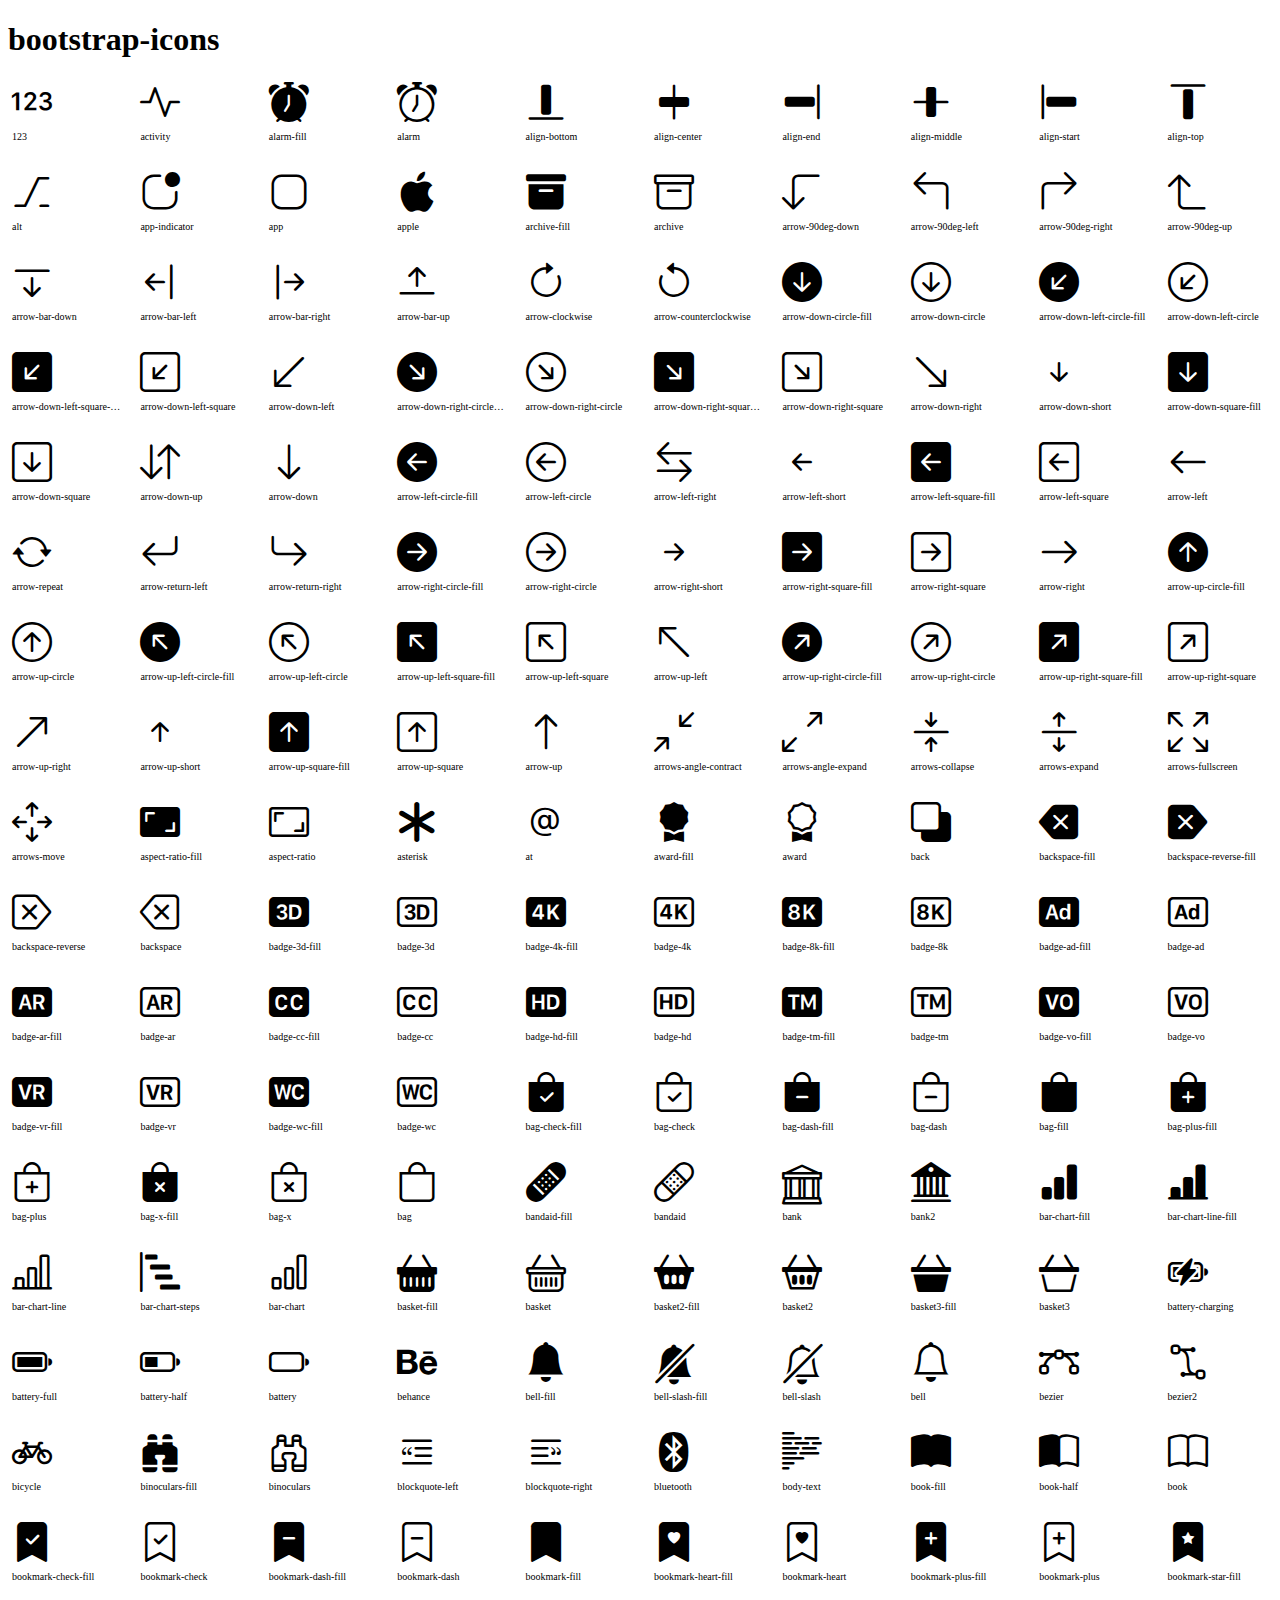
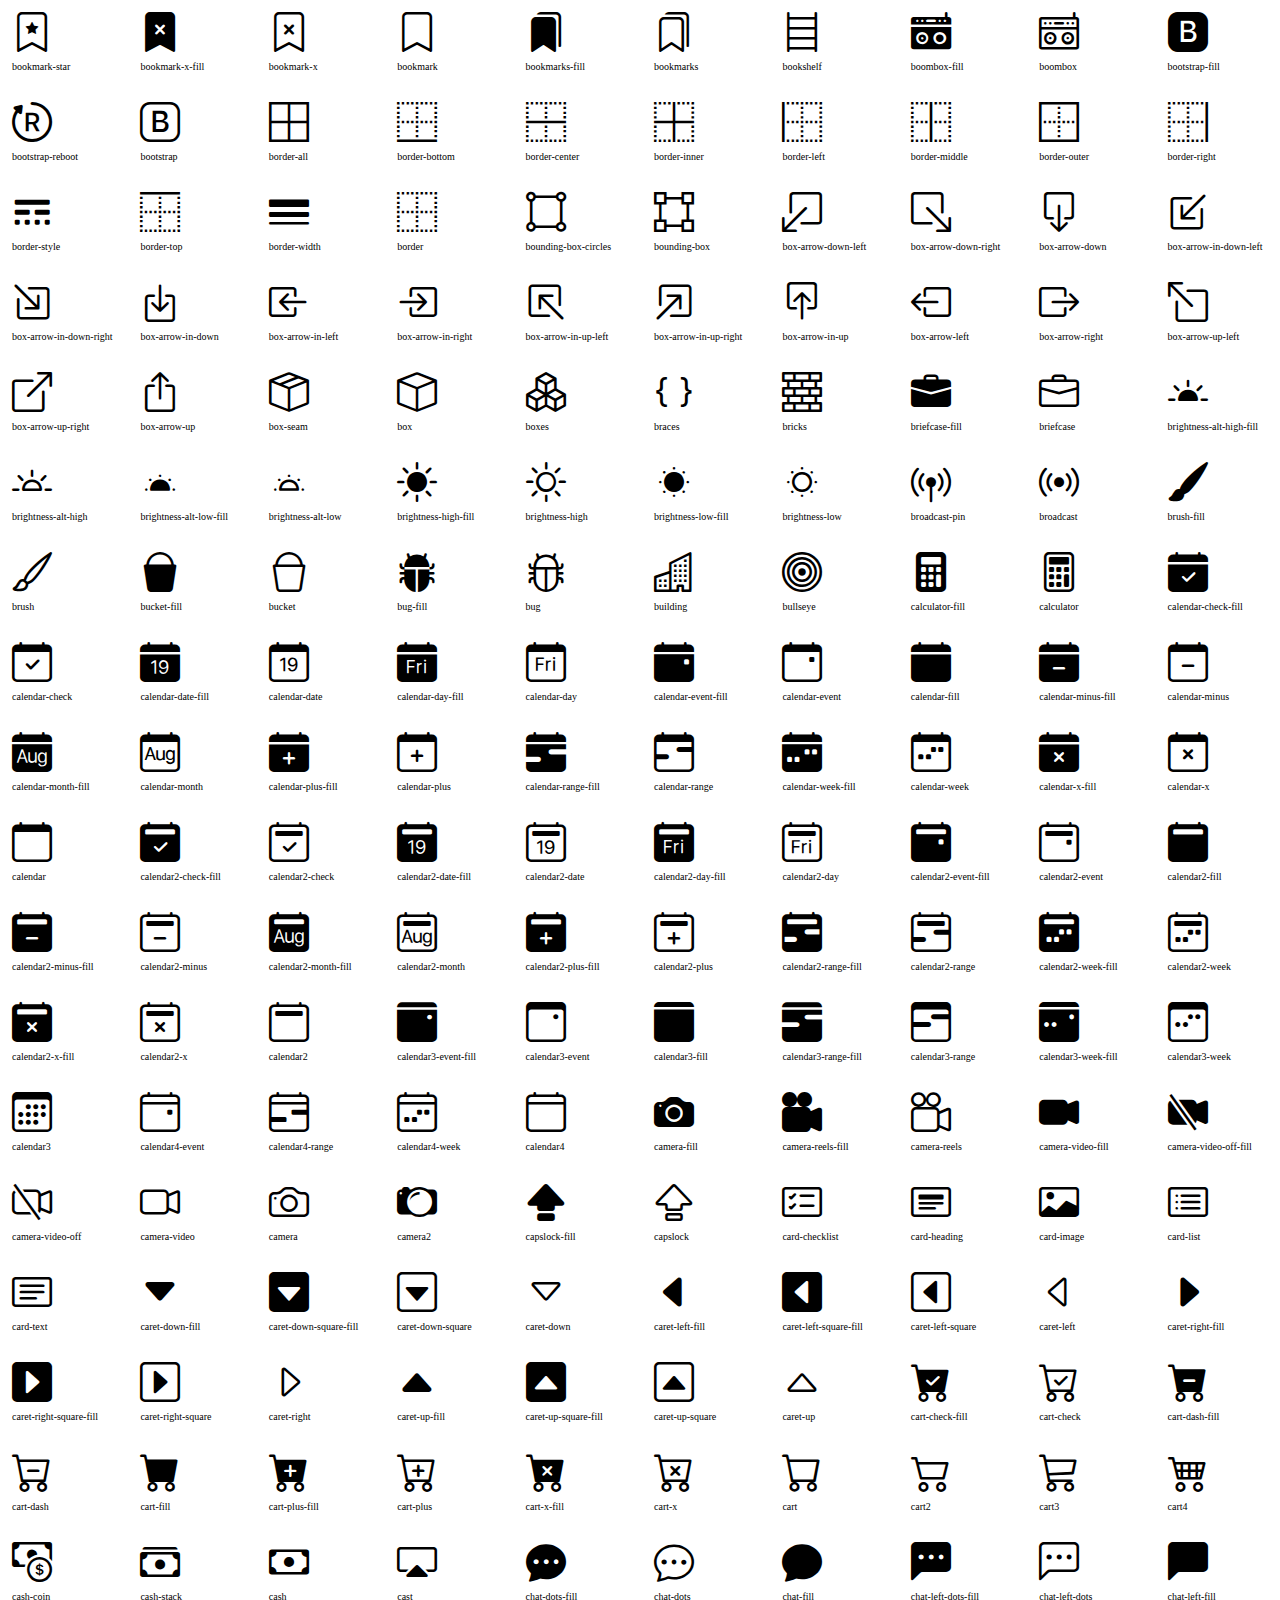
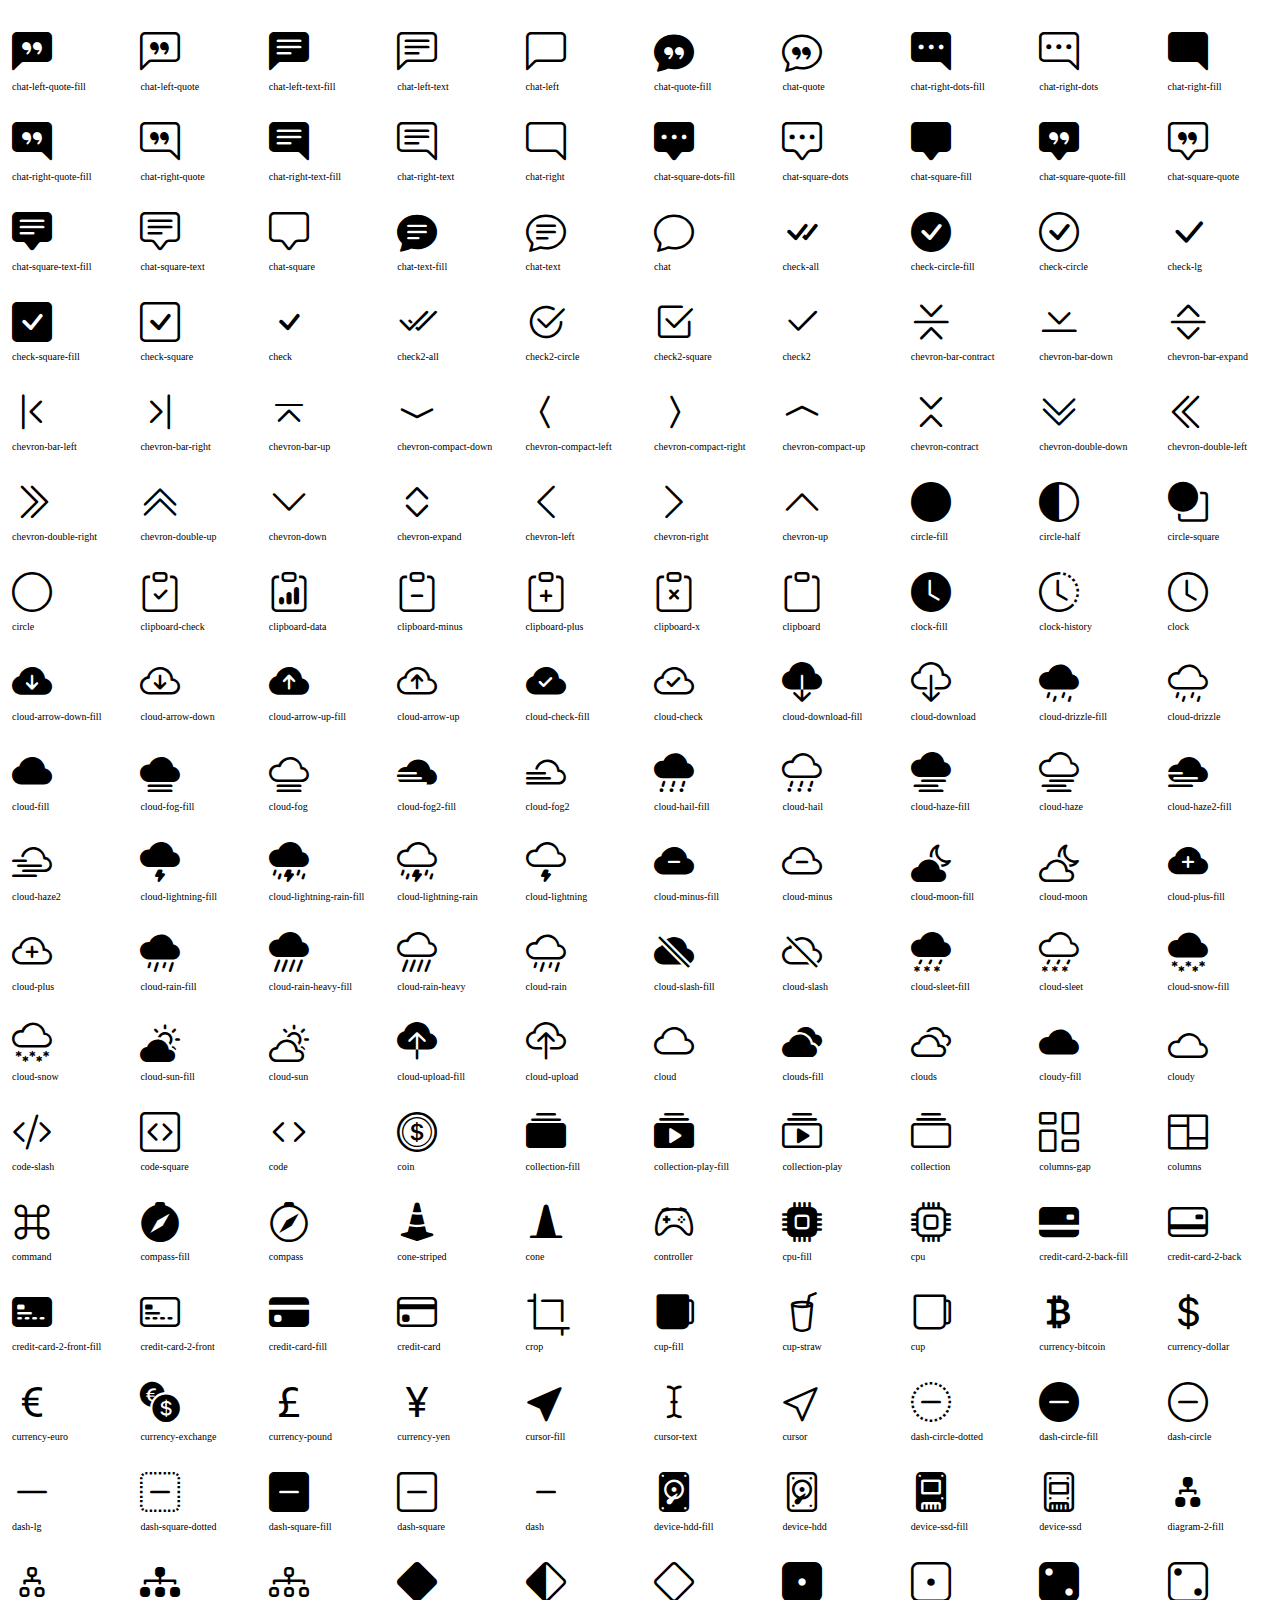
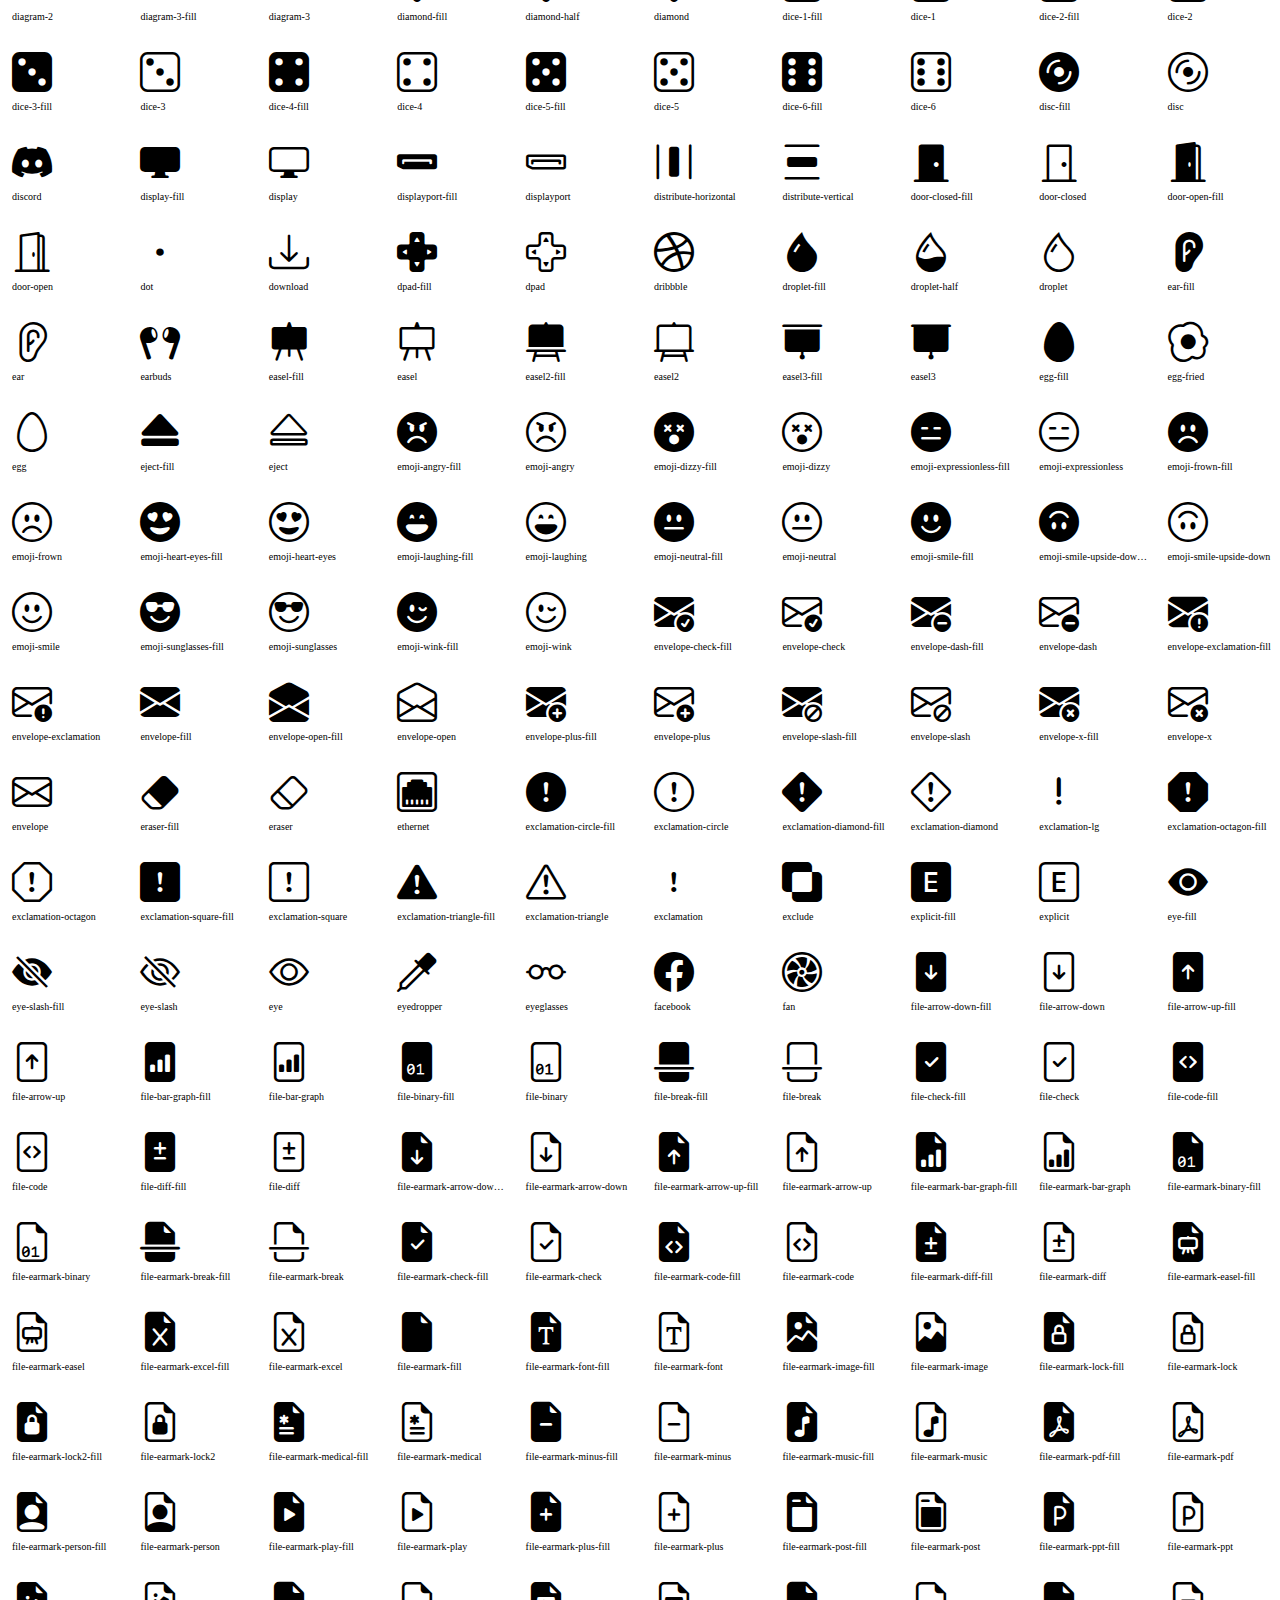
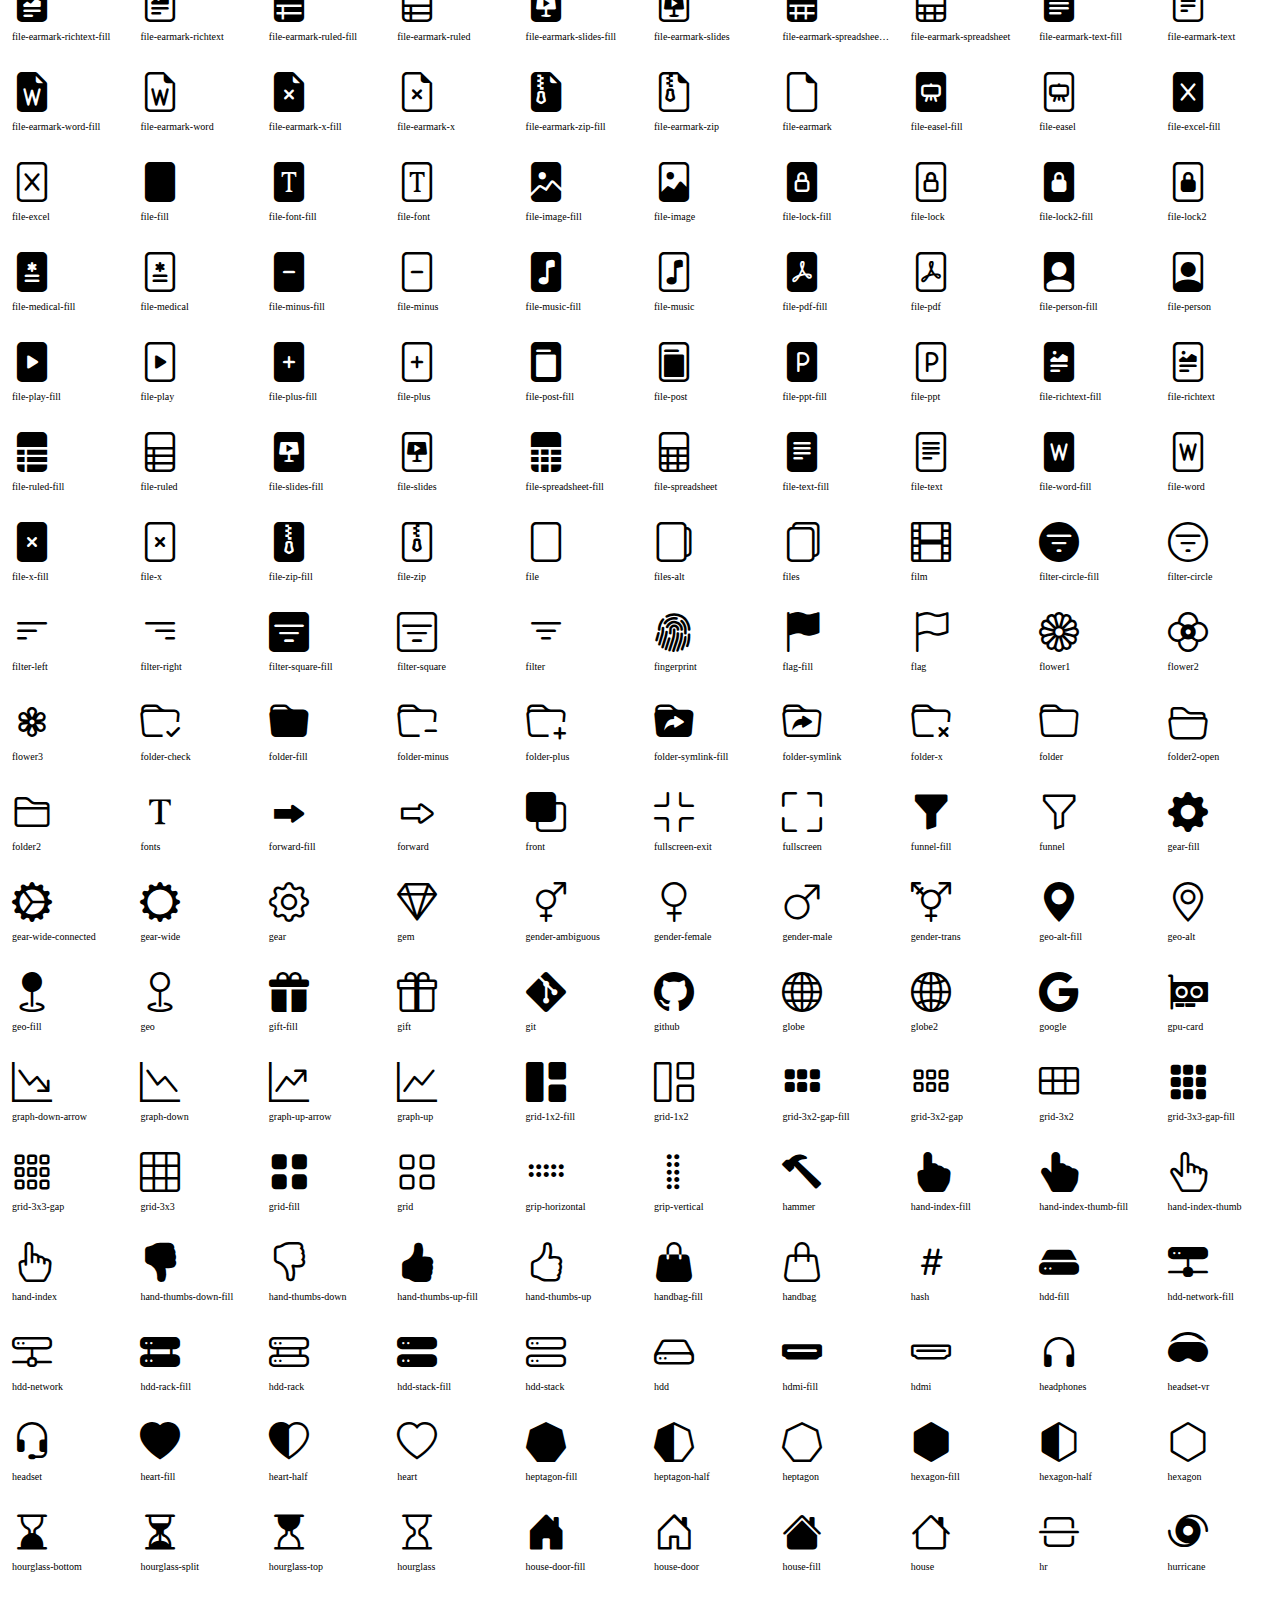
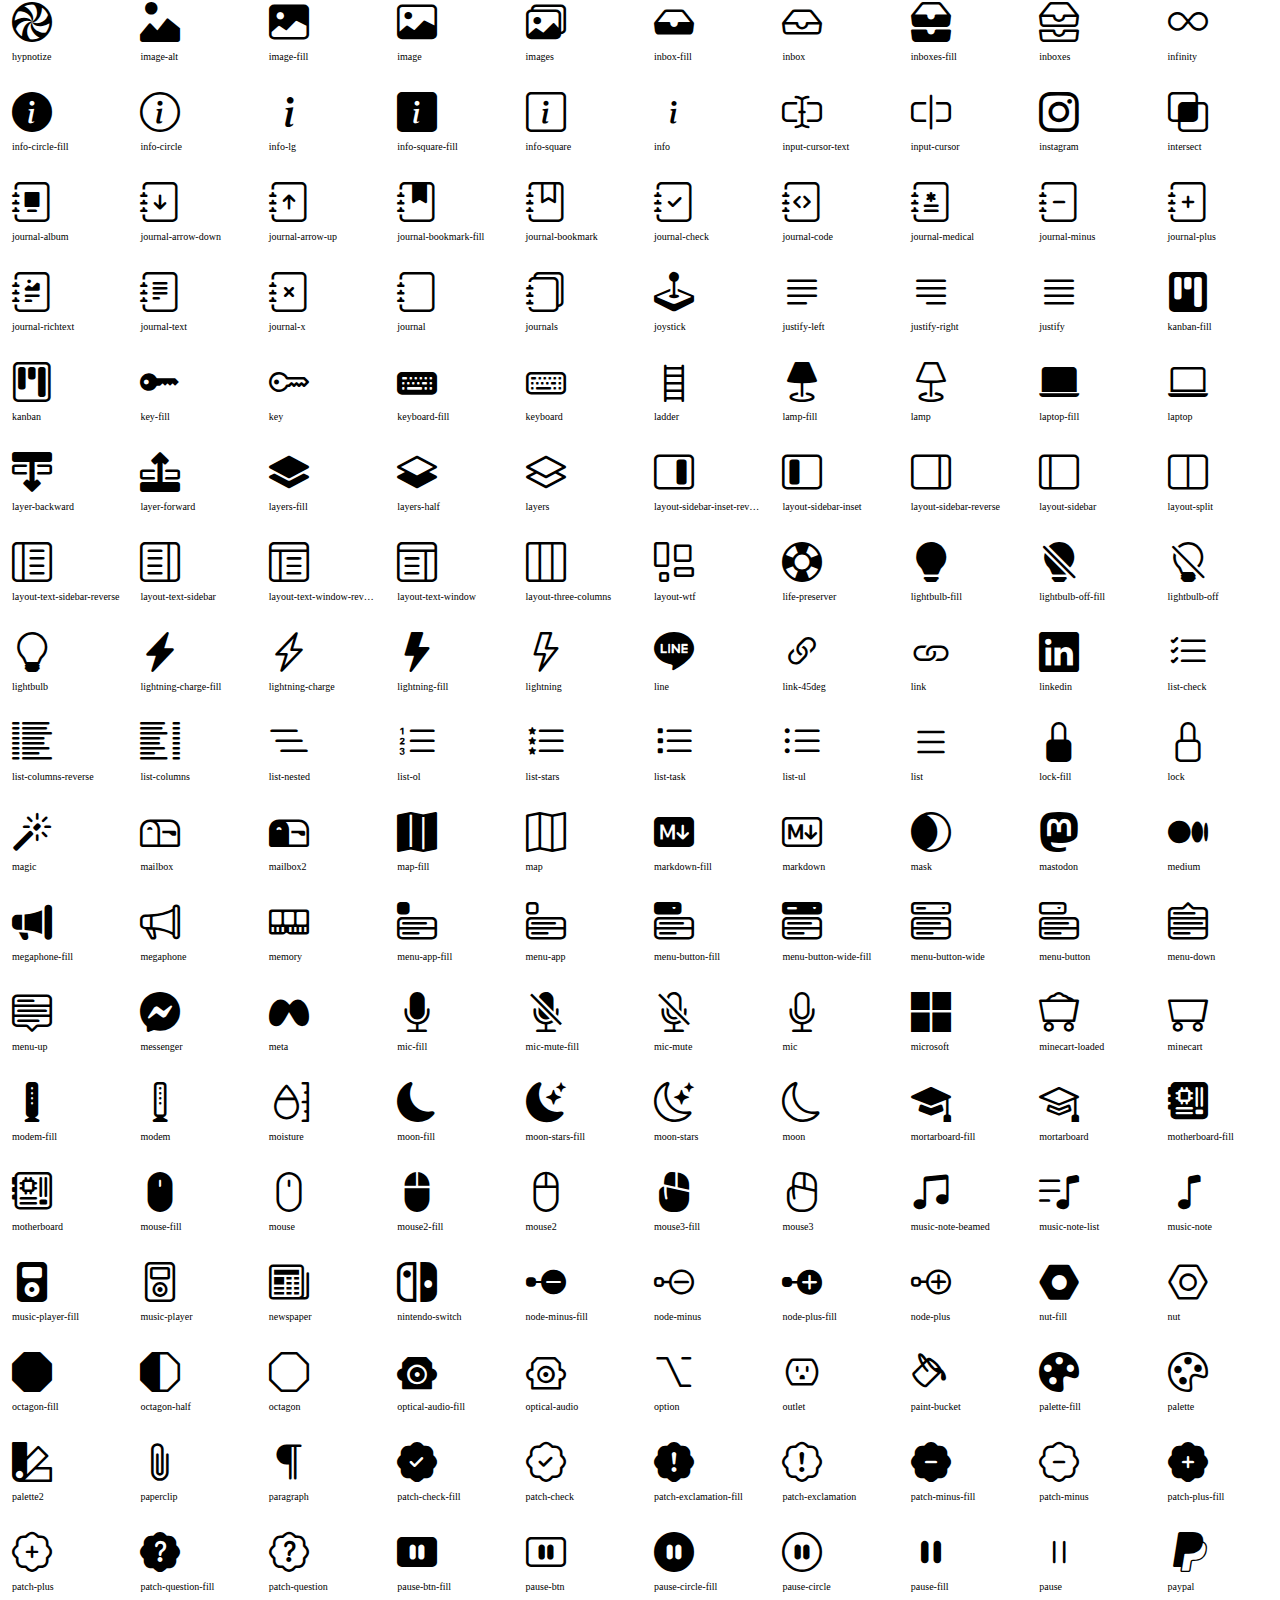
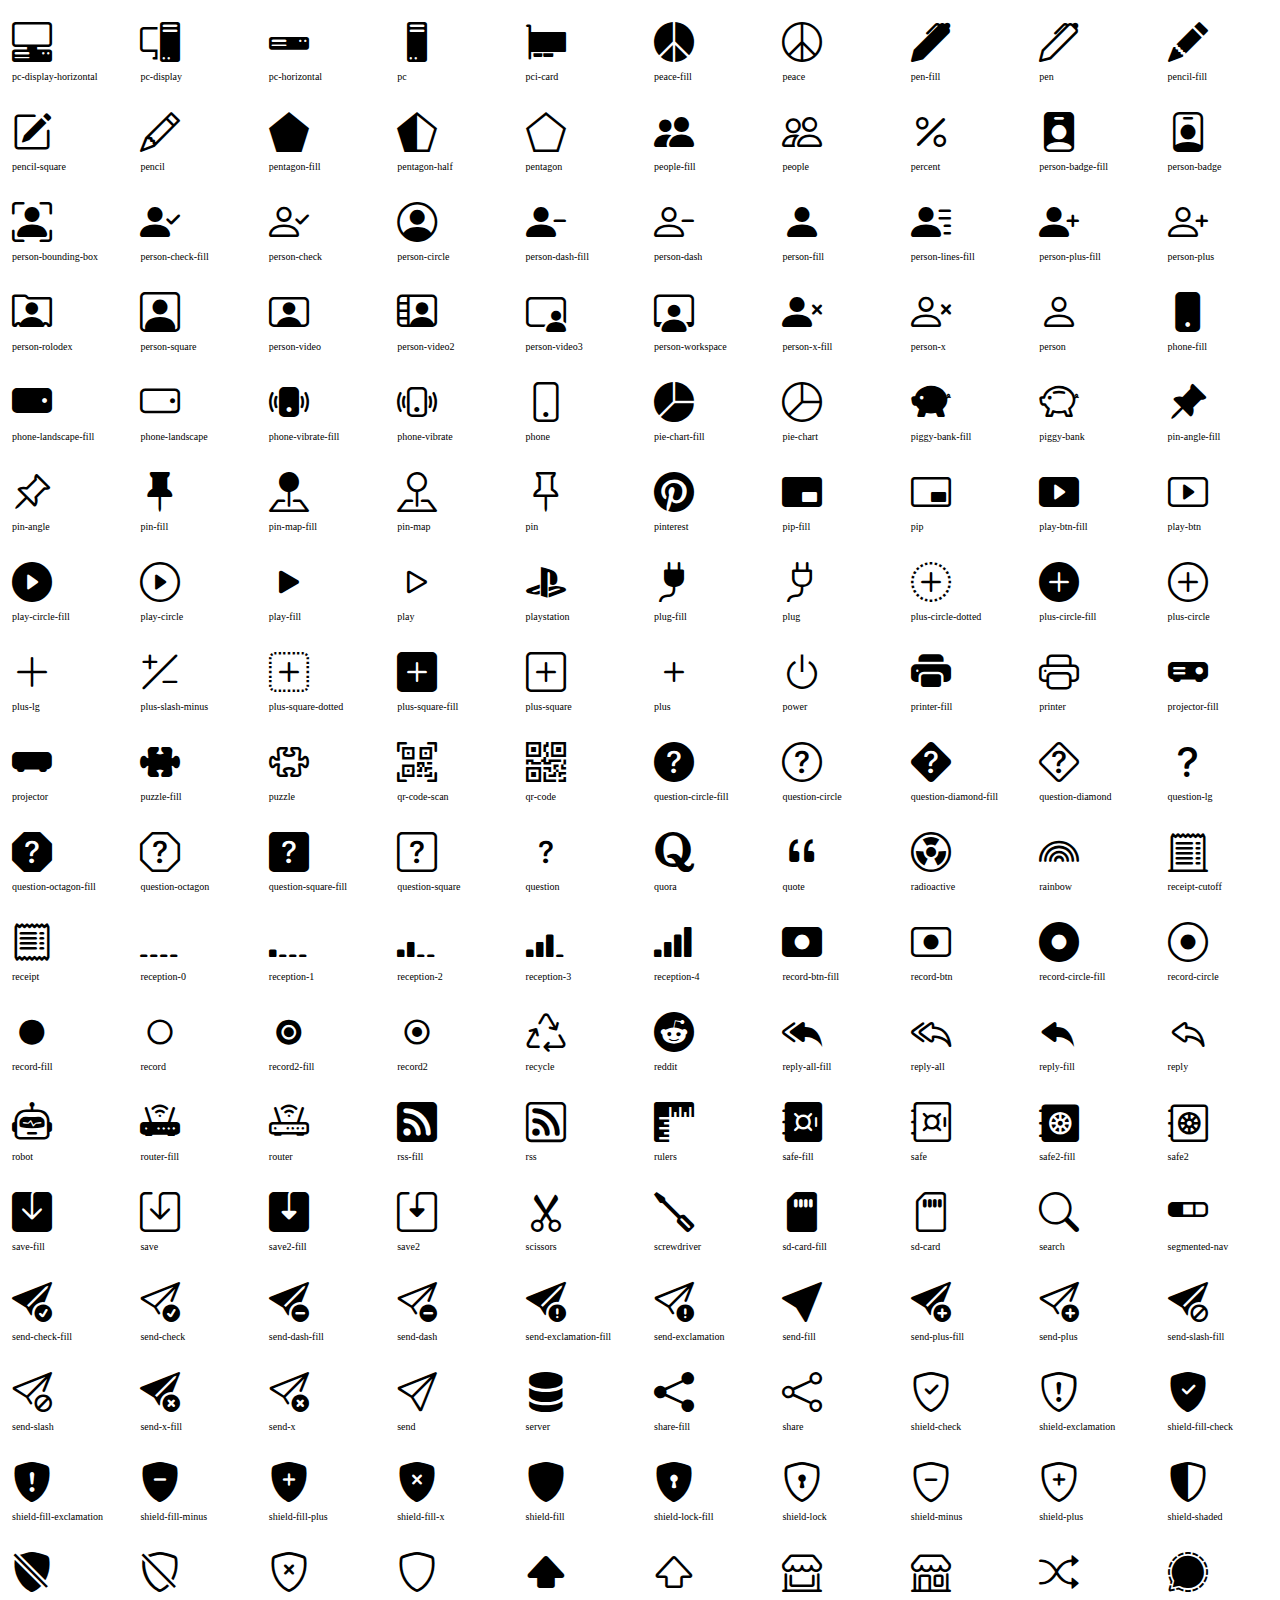
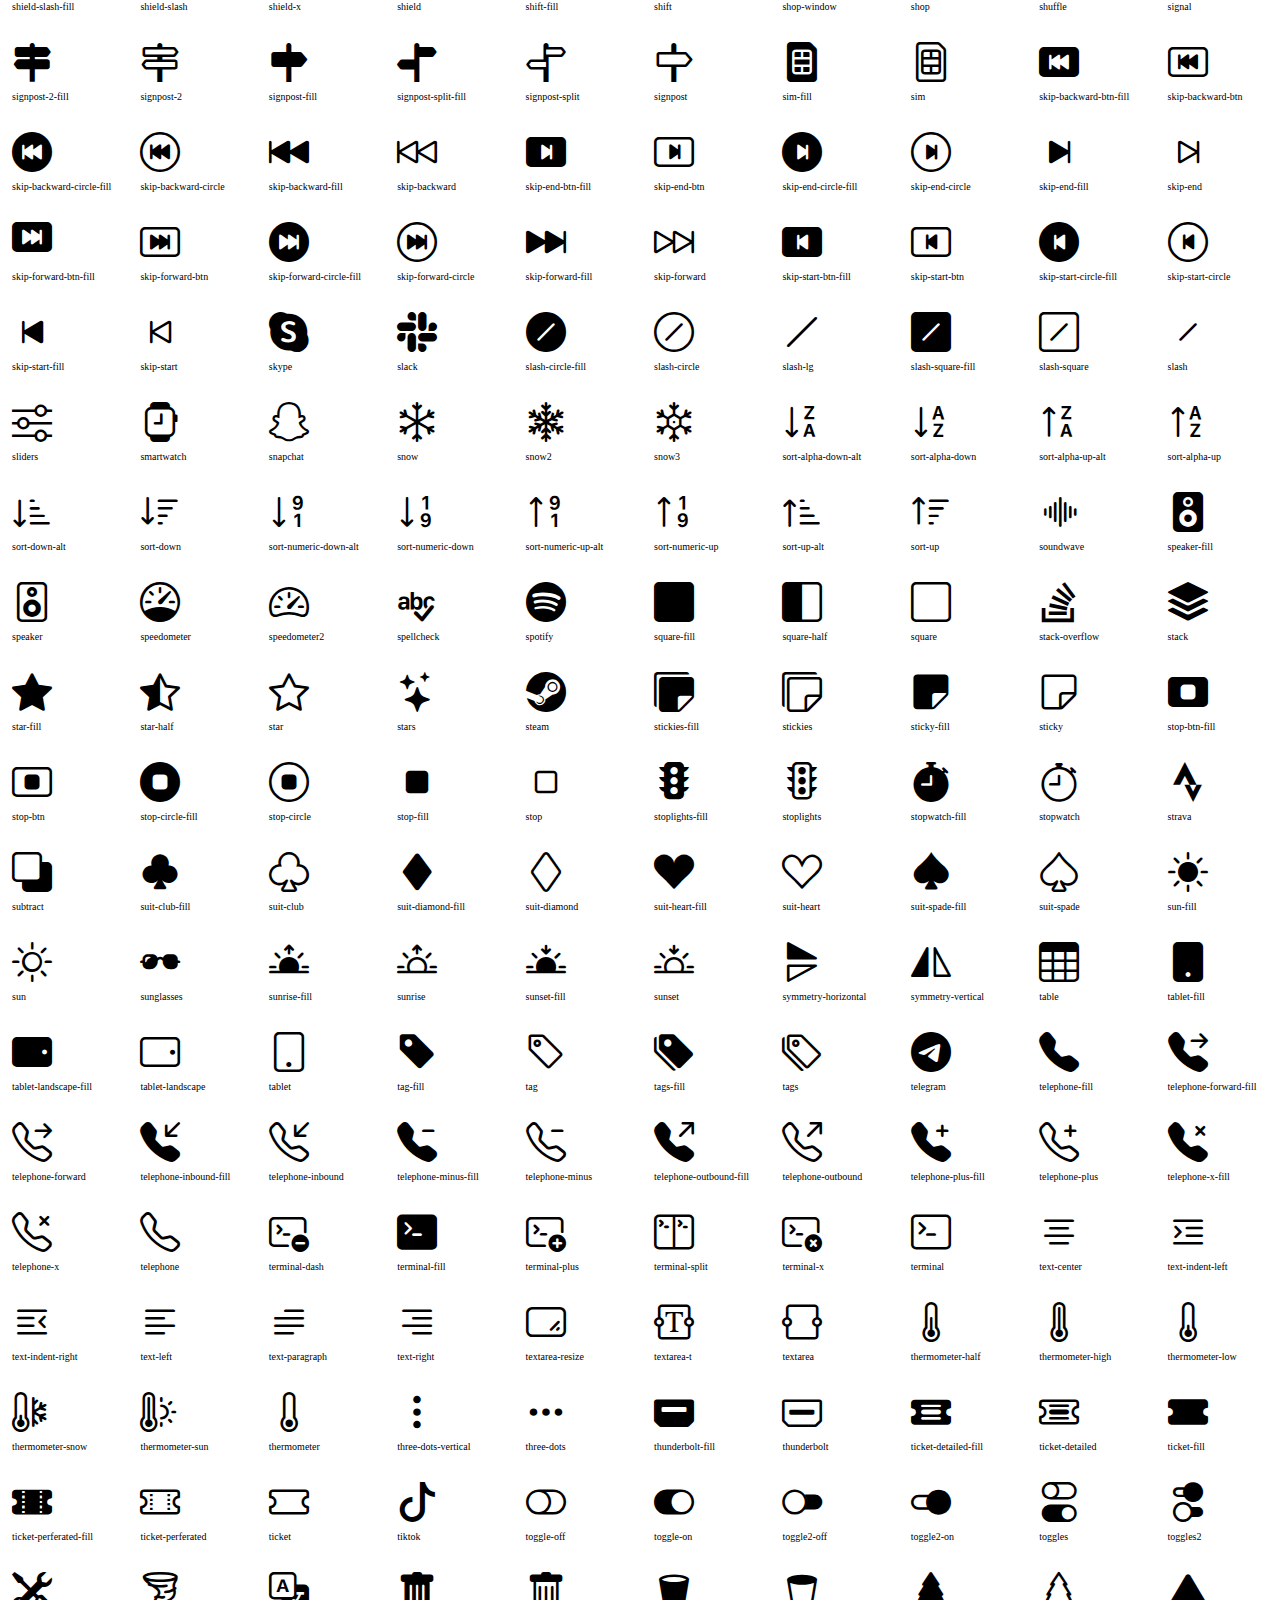
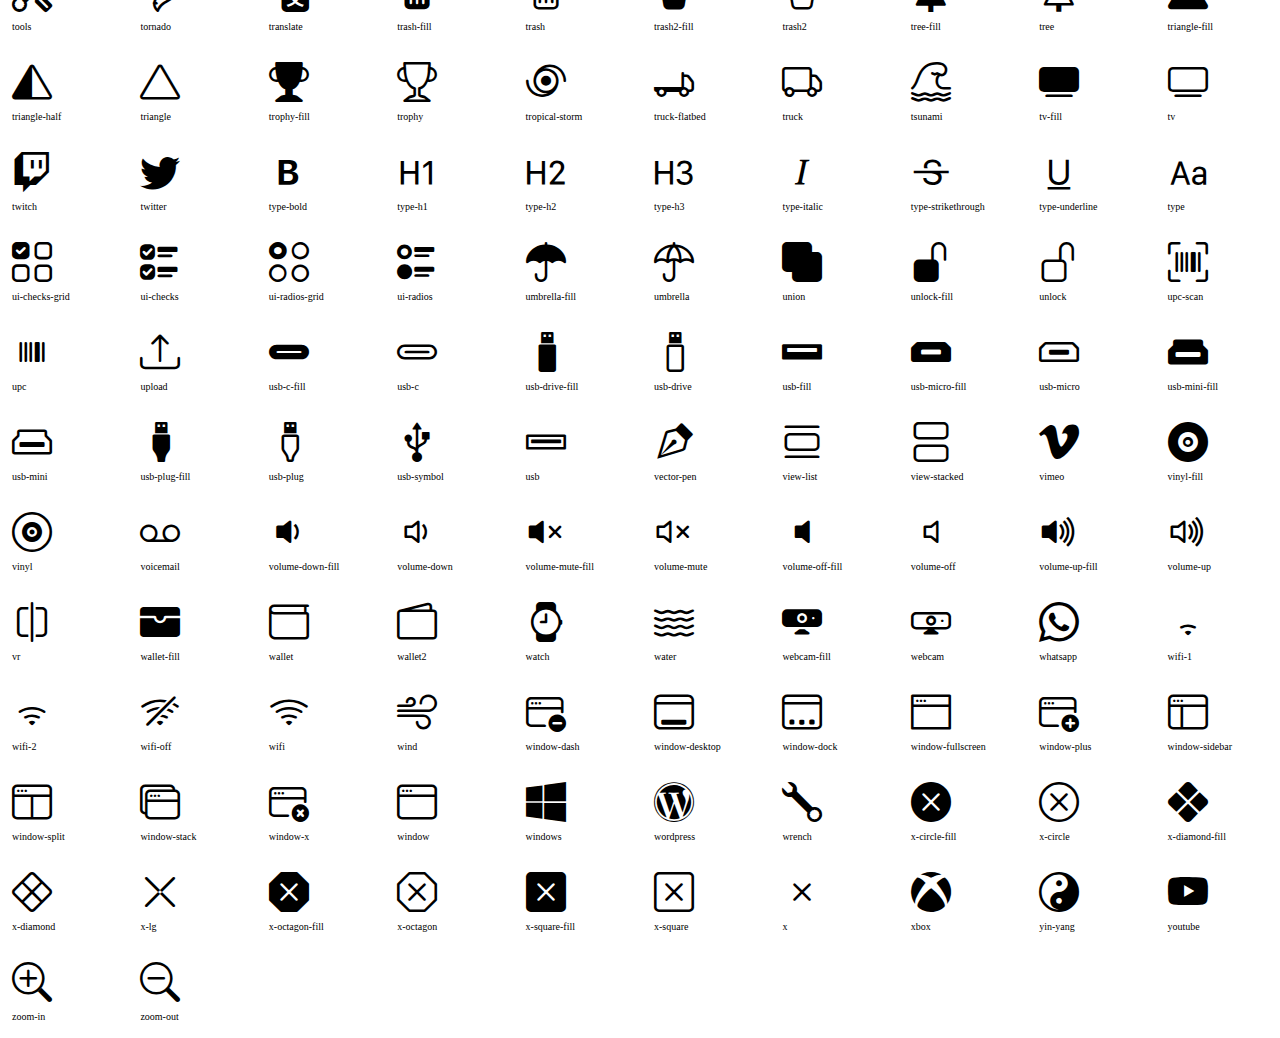
==== commit a91c956b: "new website" ====
--- a/assets/vendor/bootstrap-icons/index.html
+++ b/assets/vendor/bootstrap-icons/index.html
@@ -42,6 +42,14 @@
 
   <div class="icons">
     <div class="icon">
+      <i class="bi bi-123"></i>
+      <div class="label">123</div>
+    </div>
+    <div class="icon">
+      <i class="bi bi-activity"></i>
+      <div class="label">activity</div>
+    </div>
+    <div class="icon">
       <i class="bi bi-alarm-fill"></i>
       <div class="label">alarm-fill</div>
     </div>
@@ -86,6 +94,10 @@
       <div class="label">app</div>
     </div>
     <div class="icon">
+      <i class="bi bi-apple"></i>
+      <div class="label">apple</div>
+    </div>
+    <div class="icon">
       <i class="bi bi-archive-fill"></i>
       <div class="label">archive-fill</div>
     </div>
@@ -526,6 +538,14 @@
       <div class="label">bag</div>
     </div>
     <div class="icon">
+      <i class="bi bi-bandaid-fill"></i>
+      <div class="label">bandaid-fill</div>
+    </div>
+    <div class="icon">
+      <i class="bi bi-bandaid"></i>
+      <div class="label">bandaid</div>
+    </div>
+    <div class="icon">
       <i class="bi bi-bank"></i>
       <div class="label">bank</div>
     </div>
@@ -594,6 +614,10 @@
       <div class="label">battery</div>
     </div>
     <div class="icon">
+      <i class="bi bi-behance"></i>
+      <div class="label">behance</div>
+    </div>
+    <div class="icon">
       <i class="bi bi-bell-fill"></i>
       <div class="label">bell-fill</div>
     </div>
@@ -638,6 +662,14 @@
       <div class="label">blockquote-right</div>
     </div>
     <div class="icon">
+      <i class="bi bi-bluetooth"></i>
+      <div class="label">bluetooth</div>
+    </div>
+    <div class="icon">
+      <i class="bi bi-body-text"></i>
+      <div class="label">body-text</div>
+    </div>
+    <div class="icon">
       <i class="bi bi-book-fill"></i>
       <div class="label">book-fill</div>
     </div>
@@ -718,6 +750,14 @@
       <div class="label">bookshelf</div>
     </div>
     <div class="icon">
+      <i class="bi bi-boombox-fill"></i>
+      <div class="label">boombox-fill</div>
+    </div>
+    <div class="icon">
+      <i class="bi bi-boombox"></i>
+      <div class="label">boombox</div>
+    </div>
+    <div class="icon">
       <i class="bi bi-bootstrap-fill"></i>
       <div class="label">bootstrap-fill</div>
     </div>
@@ -858,6 +898,10 @@
       <div class="label">box</div>
     </div>
     <div class="icon">
+      <i class="bi bi-boxes"></i>
+      <div class="label">boxes</div>
+    </div>
+    <div class="icon">
       <i class="bi bi-braces"></i>
       <div class="label">braces</div>
     </div>
@@ -1746,10 +1790,6 @@
       <div class="label">cloud-hail</div>
     </div>
     <div class="icon">
-      <i class="bi bi-cloud-haze-1"></i>
-      <div class="label">cloud-haze-1</div>
-    </div>
-    <div class="icon">
       <i class="bi bi-cloud-haze-fill"></i>
       <div class="label">cloud-haze-fill</div>
     </div>
@@ -1762,6 +1802,10 @@
       <div class="label">cloud-haze2-fill</div>
     </div>
     <div class="icon">
+      <i class="bi bi-cloud-haze2"></i>
+      <div class="label">cloud-haze2</div>
+    </div>
+    <div class="icon">
       <i class="bi bi-cloud-lightning-fill"></i>
       <div class="label">cloud-lightning-fill</div>
     </div>
@@ -2058,6 +2102,22 @@
       <div class="label">dash</div>
     </div>
     <div class="icon">
+      <i class="bi bi-device-hdd-fill"></i>
+      <div class="label">device-hdd-fill</div>
+    </div>
+    <div class="icon">
+      <i class="bi bi-device-hdd"></i>
+      <div class="label">device-hdd</div>
+    </div>
+    <div class="icon">
+      <i class="bi bi-device-ssd-fill"></i>
+      <div class="label">device-ssd-fill</div>
+    </div>
+    <div class="icon">
+      <i class="bi bi-device-ssd"></i>
+      <div class="label">device-ssd</div>
+    </div>
+    <div class="icon">
       <i class="bi bi-diagram-2-fill"></i>
       <div class="label">diagram-2-fill</div>
     </div>
@@ -2154,6 +2214,14 @@
       <div class="label">display</div>
     </div>
     <div class="icon">
+      <i class="bi bi-displayport-fill"></i>
+      <div class="label">displayport-fill</div>
+    </div>
+    <div class="icon">
+      <i class="bi bi-displayport"></i>
+      <div class="label">displayport</div>
+    </div>
+    <div class="icon">
       <i class="bi bi-distribute-horizontal"></i>
       <div class="label">distribute-horizontal</div>
     </div>
@@ -2186,6 +2254,18 @@
       <div class="label">download</div>
     </div>
     <div class="icon">
+      <i class="bi bi-dpad-fill"></i>
+      <div class="label">dpad-fill</div>
+    </div>
+    <div class="icon">
+      <i class="bi bi-dpad"></i>
+      <div class="label">dpad</div>
+    </div>
+    <div class="icon">
+      <i class="bi bi-dribbble"></i>
+      <div class="label">dribbble</div>
+    </div>
+    <div class="icon">
       <i class="bi bi-droplet-fill"></i>
       <div class="label">droplet-fill</div>
     </div>
@@ -2198,6 +2278,14 @@
       <div class="label">droplet</div>
     </div>
     <div class="icon">
+      <i class="bi bi-ear-fill"></i>
+      <div class="label">ear-fill</div>
+    </div>
+    <div class="icon">
+      <i class="bi bi-ear"></i>
+      <div class="label">ear</div>
+    </div>
+    <div class="icon">
       <i class="bi bi-earbuds"></i>
       <div class="label">earbuds</div>
     </div>
@@ -2210,6 +2298,22 @@
       <div class="label">easel</div>
     </div>
     <div class="icon">
+      <i class="bi bi-easel2-fill"></i>
+      <div class="label">easel2-fill</div>
+    </div>
+    <div class="icon">
+      <i class="bi bi-easel2"></i>
+      <div class="label">easel2</div>
+    </div>
+    <div class="icon">
+      <i class="bi bi-easel3-fill"></i>
+      <div class="label">easel3-fill</div>
+    </div>
+    <div class="icon">
+      <i class="bi bi-easel3"></i>
+      <div class="label">easel3</div>
+    </div>
+    <div class="icon">
       <i class="bi bi-egg-fill"></i>
       <div class="label">egg-fill</div>
     </div>
@@ -2318,6 +2422,30 @@
       <div class="label">emoji-wink</div>
     </div>
     <div class="icon">
+      <i class="bi bi-envelope-check-fill"></i>
+      <div class="label">envelope-check-fill</div>
+    </div>
+    <div class="icon">
+      <i class="bi bi-envelope-check"></i>
+      <div class="label">envelope-check</div>
+    </div>
+    <div class="icon">
+      <i class="bi bi-envelope-dash-fill"></i>
+      <div class="label">envelope-dash-fill</div>
+    </div>
+    <div class="icon">
+      <i class="bi bi-envelope-dash"></i>
+      <div class="label">envelope-dash</div>
+    </div>
+    <div class="icon">
+      <i class="bi bi-envelope-exclamation-fill"></i>
+      <div class="label">envelope-exclamation-fill</div>
+    </div>
+    <div class="icon">
+      <i class="bi bi-envelope-exclamation"></i>
+      <div class="label">envelope-exclamation</div>
+    </div>
+    <div class="icon">
       <i class="bi bi-envelope-fill"></i>
       <div class="label">envelope-fill</div>
     </div>
@@ -2330,6 +2458,30 @@
       <div class="label">envelope-open</div>
     </div>
     <div class="icon">
+      <i class="bi bi-envelope-plus-fill"></i>
+      <div class="label">envelope-plus-fill</div>
+    </div>
+    <div class="icon">
+      <i class="bi bi-envelope-plus"></i>
+      <div class="label">envelope-plus</div>
+    </div>
+    <div class="icon">
+      <i class="bi bi-envelope-slash-fill"></i>
+      <div class="label">envelope-slash-fill</div>
+    </div>
+    <div class="icon">
+      <i class="bi bi-envelope-slash"></i>
+      <div class="label">envelope-slash</div>
+    </div>
+    <div class="icon">
+      <i class="bi bi-envelope-x-fill"></i>
+      <div class="label">envelope-x-fill</div>
+    </div>
+    <div class="icon">
+      <i class="bi bi-envelope-x"></i>
+      <div class="label">envelope-x</div>
+    </div>
+    <div class="icon">
       <i class="bi bi-envelope"></i>
       <div class="label">envelope</div>
     </div>
@@ -2342,6 +2494,10 @@
       <div class="label">eraser</div>
     </div>
     <div class="icon">
+      <i class="bi bi-ethernet"></i>
+      <div class="label">ethernet</div>
+    </div>
+    <div class="icon">
       <i class="bi bi-exclamation-circle-fill"></i>
       <div class="label">exclamation-circle-fill</div>
     </div>
@@ -2394,6 +2550,14 @@
       <div class="label">exclude</div>
     </div>
     <div class="icon">
+      <i class="bi bi-explicit-fill"></i>
+      <div class="label">explicit-fill</div>
+    </div>
+    <div class="icon">
+      <i class="bi bi-explicit"></i>
+      <div class="label">explicit</div>
+    </div>
+    <div class="icon">
       <i class="bi bi-eye-fill"></i>
       <div class="label">eye-fill</div>
     </div>
@@ -2422,6 +2586,10 @@
       <div class="label">facebook</div>
     </div>
     <div class="icon">
+      <i class="bi bi-fan"></i>
+      <div class="label">fan</div>
+    </div>
+    <div class="icon">
       <i class="bi bi-file-arrow-down-fill"></i>
       <div class="label">file-arrow-down-fill</div>
     </div>
@@ -2974,6 +3142,10 @@
       <div class="label">filter</div>
     </div>
     <div class="icon">
+      <i class="bi bi-fingerprint"></i>
+      <div class="label">fingerprint</div>
+    </div>
+    <div class="icon">
       <i class="bi bi-flag-fill"></i>
       <div class="label">flag-fill</div>
     </div>
@@ -3126,6 +3298,10 @@
       <div class="label">gift</div>
     </div>
     <div class="icon">
+      <i class="bi bi-git"></i>
+      <div class="label">git</div>
+    </div>
+    <div class="icon">
       <i class="bi bi-github"></i>
       <div class="label">github</div>
     </div>
@@ -3142,10 +3318,22 @@
       <div class="label">google</div>
     </div>
     <div class="icon">
+      <i class="bi bi-gpu-card"></i>
+      <div class="label">gpu-card</div>
+    </div>
+    <div class="icon">
+      <i class="bi bi-graph-down-arrow"></i>
+      <div class="label">graph-down-arrow</div>
+    </div>
+    <div class="icon">
       <i class="bi bi-graph-down"></i>
       <div class="label">graph-down</div>
     </div>
     <div class="icon">
+      <i class="bi bi-graph-up-arrow"></i>
+      <div class="label">graph-up-arrow</div>
+    </div>
+    <div class="icon">
       <i class="bi bi-graph-up"></i>
       <div class="label">graph-up</div>
     </div>
@@ -3278,6 +3466,14 @@
       <div class="label">hdd</div>
     </div>
     <div class="icon">
+      <i class="bi bi-hdmi-fill"></i>
+      <div class="label">hdmi-fill</div>
+    </div>
+    <div class="icon">
+      <i class="bi bi-hdmi"></i>
+      <div class="label">hdmi</div>
+    </div>
+    <div class="icon">
       <i class="bi bi-headphones"></i>
       <div class="label">headphones</div>
     </div>
@@ -3366,6 +3562,10 @@
       <div class="label">hurricane</div>
     </div>
     <div class="icon">
+      <i class="bi bi-hypnotize"></i>
+      <div class="label">hypnotize</div>
+    </div>
+    <div class="icon">
       <i class="bi bi-image-alt"></i>
       <div class="label">image-alt</div>
     </div>
@@ -3398,6 +3598,10 @@
       <div class="label">inboxes</div>
     </div>
     <div class="icon">
+      <i class="bi bi-infinity"></i>
+      <div class="label">infinity</div>
+    </div>
+    <div class="icon">
       <i class="bi bi-info-circle-fill"></i>
       <div class="label">info-circle-fill</div>
     </div>
@@ -3658,6 +3862,10 @@
       <div class="label">lightning</div>
     </div>
     <div class="icon">
+      <i class="bi bi-line"></i>
+      <div class="label">line</div>
+    </div>
+    <div class="icon">
       <i class="bi bi-link-45deg"></i>
       <div class="label">link-45deg</div>
     </div>
@@ -3674,6 +3882,14 @@
       <div class="label">list-check</div>
     </div>
     <div class="icon">
+      <i class="bi bi-list-columns-reverse"></i>
+      <div class="label">list-columns-reverse</div>
+    </div>
+    <div class="icon">
+      <i class="bi bi-list-columns"></i>
+      <div class="label">list-columns</div>
+    </div>
+    <div class="icon">
       <i class="bi bi-list-nested"></i>
       <div class="label">list-nested</div>
     </div>
@@ -3706,6 +3922,10 @@
       <div class="label">lock</div>
     </div>
     <div class="icon">
+      <i class="bi bi-magic"></i>
+      <div class="label">magic</div>
+    </div>
+    <div class="icon">
       <i class="bi bi-mailbox"></i>
       <div class="label">mailbox</div>
     </div>
@@ -3738,6 +3958,10 @@
       <div class="label">mastodon</div>
     </div>
     <div class="icon">
+      <i class="bi bi-medium"></i>
+      <div class="label">medium</div>
+    </div>
+    <div class="icon">
       <i class="bi bi-megaphone-fill"></i>
       <div class="label">megaphone-fill</div>
     </div>
@@ -3746,6 +3970,10 @@
       <div class="label">megaphone</div>
     </div>
     <div class="icon">
+      <i class="bi bi-memory"></i>
+      <div class="label">memory</div>
+    </div>
+    <div class="icon">
       <i class="bi bi-menu-app-fill"></i>
       <div class="label">menu-app-fill</div>
     </div>
@@ -3782,6 +4010,10 @@
       <div class="label">messenger</div>
     </div>
     <div class="icon">
+      <i class="bi bi-meta"></i>
+      <div class="label">meta</div>
+    </div>
+    <div class="icon">
       <i class="bi bi-mic-fill"></i>
       <div class="label">mic-fill</div>
     </div>
@@ -3798,6 +4030,10 @@
       <div class="label">mic</div>
     </div>
     <div class="icon">
+      <i class="bi bi-microsoft"></i>
+      <div class="label">microsoft</div>
+    </div>
+    <div class="icon">
       <i class="bi bi-minecart-loaded"></i>
       <div class="label">minecart-loaded</div>
     </div>
@@ -3806,6 +4042,14 @@
       <div class="label">minecart</div>
     </div>
     <div class="icon">
+      <i class="bi bi-modem-fill"></i>
+      <div class="label">modem-fill</div>
+    </div>
+    <div class="icon">
+      <i class="bi bi-modem"></i>
+      <div class="label">modem</div>
+    </div>
+    <div class="icon">
       <i class="bi bi-moisture"></i>
       <div class="label">moisture</div>
     </div>
@@ -3826,6 +4070,22 @@
       <div class="label">moon</div>
     </div>
     <div class="icon">
+      <i class="bi bi-mortarboard-fill"></i>
+      <div class="label">mortarboard-fill</div>
+    </div>
+    <div class="icon">
+      <i class="bi bi-mortarboard"></i>
+      <div class="label">mortarboard</div>
+    </div>
+    <div class="icon">
+      <i class="bi bi-motherboard-fill"></i>
+      <div class="label">motherboard-fill</div>
+    </div>
+    <div class="icon">
+      <i class="bi bi-motherboard"></i>
+      <div class="label">motherboard</div>
+    </div>
+    <div class="icon">
       <i class="bi bi-mouse-fill"></i>
       <div class="label">mouse-fill</div>
     </div>
@@ -3874,6 +4134,10 @@
       <div class="label">newspaper</div>
     </div>
     <div class="icon">
+      <i class="bi bi-nintendo-switch"></i>
+      <div class="label">nintendo-switch</div>
+    </div>
+    <div class="icon">
       <i class="bi bi-node-minus-fill"></i>
       <div class="label">node-minus-fill</div>
     </div>
@@ -3910,6 +4174,14 @@
       <div class="label">octagon</div>
     </div>
     <div class="icon">
+      <i class="bi bi-optical-audio-fill"></i>
+      <div class="label">optical-audio-fill</div>
+    </div>
+    <div class="icon">
+      <i class="bi bi-optical-audio"></i>
+      <div class="label">optical-audio</div>
+    </div>
+    <div class="icon">
       <i class="bi bi-option"></i>
       <div class="label">option</div>
     </div>
@@ -4006,6 +4278,30 @@
       <div class="label">pause</div>
     </div>
     <div class="icon">
+      <i class="bi bi-paypal"></i>
+      <div class="label">paypal</div>
+    </div>
+    <div class="icon">
+      <i class="bi bi-pc-display-horizontal"></i>
+      <div class="label">pc-display-horizontal</div>
+    </div>
+    <div class="icon">
+      <i class="bi bi-pc-display"></i>
+      <div class="label">pc-display</div>
+    </div>
+    <div class="icon">
+      <i class="bi bi-pc-horizontal"></i>
+      <div class="label">pc-horizontal</div>
+    </div>
+    <div class="icon">
+      <i class="bi bi-pc"></i>
+      <div class="label">pc</div>
+    </div>
+    <div class="icon">
+      <i class="bi bi-pci-card"></i>
+      <div class="label">pci-card</div>
+    </div>
+    <div class="icon">
       <i class="bi bi-peace-fill"></i>
       <div class="label">peace-fill</div>
     </div>
@@ -4106,10 +4402,30 @@
       <div class="label">person-plus</div>
     </div>
     <div class="icon">
+      <i class="bi bi-person-rolodex"></i>
+      <div class="label">person-rolodex</div>
+    </div>
+    <div class="icon">
       <i class="bi bi-person-square"></i>
       <div class="label">person-square</div>
     </div>
     <div class="icon">
+      <i class="bi bi-person-video"></i>
+      <div class="label">person-video</div>
+    </div>
+    <div class="icon">
+      <i class="bi bi-person-video2"></i>
+      <div class="label">person-video2</div>
+    </div>
+    <div class="icon">
+      <i class="bi bi-person-video3"></i>
+      <div class="label">person-video3</div>
+    </div>
+    <div class="icon">
+      <i class="bi bi-person-workspace"></i>
+      <div class="label">person-workspace</div>
+    </div>
+    <div class="icon">
       <i class="bi bi-person-x-fill"></i>
       <div class="label">person-x-fill</div>
     </div>
@@ -4186,6 +4502,10 @@
       <div class="label">pin</div>
     </div>
     <div class="icon">
+      <i class="bi bi-pinterest"></i>
+      <div class="label">pinterest</div>
+    </div>
+    <div class="icon">
       <i class="bi bi-pip-fill"></i>
       <div class="label">pip-fill</div>
     </div>
@@ -4218,6 +4538,10 @@
       <div class="label">play</div>
     </div>
     <div class="icon">
+      <i class="bi bi-playstation"></i>
+      <div class="label">playstation</div>
+    </div>
+    <div class="icon">
       <i class="bi bi-plug-fill"></i>
       <div class="label">plug-fill</div>
     </div>
@@ -4242,6 +4566,10 @@
       <div class="label">plus-lg</div>
     </div>
     <div class="icon">
+      <i class="bi bi-plus-slash-minus"></i>
+      <div class="label">plus-slash-minus</div>
+    </div>
+    <div class="icon">
       <i class="bi bi-plus-square-dotted"></i>
       <div class="label">plus-square-dotted</div>
     </div>
@@ -4270,6 +4598,14 @@
       <div class="label">printer</div>
     </div>
     <div class="icon">
+      <i class="bi bi-projector-fill"></i>
+      <div class="label">projector-fill</div>
+    </div>
+    <div class="icon">
+      <i class="bi bi-projector"></i>
+      <div class="label">projector</div>
+    </div>
+    <div class="icon">
       <i class="bi bi-puzzle-fill"></i>
       <div class="label">puzzle-fill</div>
     </div>
@@ -4278,6 +4614,14 @@
       <div class="label">puzzle</div>
     </div>
     <div class="icon">
+      <i class="bi bi-qr-code-scan"></i>
+      <div class="label">qr-code-scan</div>
+    </div>
+    <div class="icon">
+      <i class="bi bi-qr-code"></i>
+      <div class="label">qr-code</div>
+    </div>
+    <div class="icon">
       <i class="bi bi-question-circle-fill"></i>
       <div class="label">question-circle-fill</div>
     </div>
@@ -4318,6 +4662,18 @@
       <div class="label">question</div>
     </div>
     <div class="icon">
+      <i class="bi bi-quora"></i>
+      <div class="label">quora</div>
+    </div>
+    <div class="icon">
+      <i class="bi bi-quote"></i>
+      <div class="label">quote</div>
+    </div>
+    <div class="icon">
+      <i class="bi bi-radioactive"></i>
+      <div class="label">radioactive</div>
+    </div>
+    <div class="icon">
       <i class="bi bi-rainbow"></i>
       <div class="label">rainbow</div>
     </div>
@@ -4406,6 +4762,18 @@
       <div class="label">reply</div>
     </div>
     <div class="icon">
+      <i class="bi bi-robot"></i>
+      <div class="label">robot</div>
+    </div>
+    <div class="icon">
+      <i class="bi bi-router-fill"></i>
+      <div class="label">router-fill</div>
+    </div>
+    <div class="icon">
+      <i class="bi bi-router"></i>
+      <div class="label">router</div>
+    </div>
+    <div class="icon">
       <i class="bi bi-rss-fill"></i>
       <div class="label">rss-fill</div>
     </div>
@@ -4474,6 +4842,62 @@
       <div class="label">segmented-nav</div>
     </div>
     <div class="icon">
+      <i class="bi bi-send-check-fill"></i>
+      <div class="label">send-check-fill</div>
+    </div>
+    <div class="icon">
+      <i class="bi bi-send-check"></i>
+      <div class="label">send-check</div>
+    </div>
+    <div class="icon">
+      <i class="bi bi-send-dash-fill"></i>
+      <div class="label">send-dash-fill</div>
+    </div>
+    <div class="icon">
+      <i class="bi bi-send-dash"></i>
+      <div class="label">send-dash</div>
+    </div>
+    <div class="icon">
+      <i class="bi bi-send-exclamation-fill"></i>
+      <div class="label">send-exclamation-fill</div>
+    </div>
+    <div class="icon">
+      <i class="bi bi-send-exclamation"></i>
+      <div class="label">send-exclamation</div>
+    </div>
+    <div class="icon">
+      <i class="bi bi-send-fill"></i>
+      <div class="label">send-fill</div>
+    </div>
+    <div class="icon">
+      <i class="bi bi-send-plus-fill"></i>
+      <div class="label">send-plus-fill</div>
+    </div>
+    <div class="icon">
+      <i class="bi bi-send-plus"></i>
+      <div class="label">send-plus</div>
+    </div>
+    <div class="icon">
+      <i class="bi bi-send-slash-fill"></i>
+      <div class="label">send-slash-fill</div>
+    </div>
+    <div class="icon">
+      <i class="bi bi-send-slash"></i>
+      <div class="label">send-slash</div>
+    </div>
+    <div class="icon">
+      <i class="bi bi-send-x-fill"></i>
+      <div class="label">send-x-fill</div>
+    </div>
+    <div class="icon">
+      <i class="bi bi-send-x"></i>
+      <div class="label">send-x</div>
+    </div>
+    <div class="icon">
+      <i class="bi bi-send"></i>
+      <div class="label">send</div>
+    </div>
+    <div class="icon">
       <i class="bi bi-server"></i>
       <div class="label">server</div>
     </div>
@@ -4574,6 +4998,10 @@
       <div class="label">shuffle</div>
     </div>
     <div class="icon">
+      <i class="bi bi-signal"></i>
+      <div class="label">signal</div>
+    </div>
+    <div class="icon">
       <i class="bi bi-signpost-2-fill"></i>
       <div class="label">signpost-2-fill</div>
     </div>
@@ -4742,6 +5170,10 @@
       <div class="label">smartwatch</div>
     </div>
     <div class="icon">
+      <i class="bi bi-snapchat"></i>
+      <div class="label">snapchat</div>
+    </div>
+    <div class="icon">
       <i class="bi bi-snow"></i>
       <div class="label">snow</div>
     </div>
@@ -4826,6 +5258,10 @@
       <div class="label">spellcheck</div>
     </div>
     <div class="icon">
+      <i class="bi bi-spotify"></i>
+      <div class="label">spotify</div>
+    </div>
+    <div class="icon">
       <i class="bi bi-square-fill"></i>
       <div class="label">square-fill</div>
     </div>
@@ -4838,6 +5274,10 @@
       <div class="label">square</div>
     </div>
     <div class="icon">
+      <i class="bi bi-stack-overflow"></i>
+      <div class="label">stack-overflow</div>
+    </div>
+    <div class="icon">
       <i class="bi bi-stack"></i>
       <div class="label">stack</div>
     </div>
@@ -4858,6 +5298,10 @@
       <div class="label">stars</div>
     </div>
     <div class="icon">
+      <i class="bi bi-steam"></i>
+      <div class="label">steam</div>
+    </div>
+    <div class="icon">
       <i class="bi bi-stickies-fill"></i>
       <div class="label">stickies-fill</div>
     </div>
@@ -4914,6 +5358,10 @@
       <div class="label">stopwatch</div>
     </div>
     <div class="icon">
+      <i class="bi bi-strava"></i>
+      <div class="label">strava</div>
+    </div>
+    <div class="icon">
       <i class="bi bi-subtract"></i>
       <div class="label">subtract</div>
     </div>
@@ -5082,10 +5530,26 @@
       <div class="label">telephone</div>
     </div>
     <div class="icon">
+      <i class="bi bi-terminal-dash"></i>
+      <div class="label">terminal-dash</div>
+    </div>
+    <div class="icon">
       <i class="bi bi-terminal-fill"></i>
       <div class="label">terminal-fill</div>
     </div>
     <div class="icon">
+      <i class="bi bi-terminal-plus"></i>
+      <div class="label">terminal-plus</div>
+    </div>
+    <div class="icon">
+      <i class="bi bi-terminal-split"></i>
+      <div class="label">terminal-split</div>
+    </div>
+    <div class="icon">
+      <i class="bi bi-terminal-x"></i>
+      <div class="label">terminal-x</div>
+    </div>
+    <div class="icon">
       <i class="bi bi-terminal"></i>
       <div class="label">terminal</div>
     </div>
@@ -5158,6 +5622,42 @@
       <div class="label">three-dots</div>
     </div>
     <div class="icon">
+      <i class="bi bi-thunderbolt-fill"></i>
+      <div class="label">thunderbolt-fill</div>
+    </div>
+    <div class="icon">
+      <i class="bi bi-thunderbolt"></i>
+      <div class="label">thunderbolt</div>
+    </div>
+    <div class="icon">
+      <i class="bi bi-ticket-detailed-fill"></i>
+      <div class="label">ticket-detailed-fill</div>
+    </div>
+    <div class="icon">
+      <i class="bi bi-ticket-detailed"></i>
+      <div class="label">ticket-detailed</div>
+    </div>
+    <div class="icon">
+      <i class="bi bi-ticket-fill"></i>
+      <div class="label">ticket-fill</div>
+    </div>
+    <div class="icon">
+      <i class="bi bi-ticket-perferated-fill"></i>
+      <div class="label">ticket-perferated-fill</div>
+    </div>
+    <div class="icon">
+      <i class="bi bi-ticket-perferated"></i>
+      <div class="label">ticket-perferated</div>
+    </div>
+    <div class="icon">
+      <i class="bi bi-ticket"></i>
+      <div class="label">ticket</div>
+    </div>
+    <div class="icon">
+      <i class="bi bi-tiktok"></i>
+      <div class="label">tiktok</div>
+    </div>
+    <div class="icon">
       <i class="bi bi-toggle-off"></i>
       <div class="label">toggle-off</div>
     </div>
@@ -5350,6 +5850,58 @@
       <div class="label">upload</div>
     </div>
     <div class="icon">
+      <i class="bi bi-usb-c-fill"></i>
+      <div class="label">usb-c-fill</div>
+    </div>
+    <div class="icon">
+      <i class="bi bi-usb-c"></i>
+      <div class="label">usb-c</div>
+    </div>
+    <div class="icon">
+      <i class="bi bi-usb-drive-fill"></i>
+      <div class="label">usb-drive-fill</div>
+    </div>
+    <div class="icon">
+      <i class="bi bi-usb-drive"></i>
+      <div class="label">usb-drive</div>
+    </div>
+    <div class="icon">
+      <i class="bi bi-usb-fill"></i>
+      <div class="label">usb-fill</div>
+    </div>
+    <div class="icon">
+      <i class="bi bi-usb-micro-fill"></i>
+      <div class="label">usb-micro-fill</div>
+    </div>
+    <div class="icon">
+      <i class="bi bi-usb-micro"></i>
+      <div class="label">usb-micro</div>
+    </div>
+    <div class="icon">
+      <i class="bi bi-usb-mini-fill"></i>
+      <div class="label">usb-mini-fill</div>
+    </div>
+    <div class="icon">
+      <i class="bi bi-usb-mini"></i>
+      <div class="label">usb-mini</div>
+    </div>
+    <div class="icon">
+      <i class="bi bi-usb-plug-fill"></i>
+      <div class="label">usb-plug-fill</div>
+    </div>
+    <div class="icon">
+      <i class="bi bi-usb-plug"></i>
+      <div class="label">usb-plug</div>
+    </div>
+    <div class="icon">
+      <i class="bi bi-usb-symbol"></i>
+      <div class="label">usb-symbol</div>
+    </div>
+    <div class="icon">
+      <i class="bi bi-usb"></i>
+      <div class="label">usb</div>
+    </div>
+    <div class="icon">
       <i class="bi bi-vector-pen"></i>
       <div class="label">vector-pen</div>
     </div>
@@ -5362,6 +5914,10 @@
       <div class="label">view-stacked</div>
     </div>
     <div class="icon">
+      <i class="bi bi-vimeo"></i>
+      <div class="label">vimeo</div>
+    </div>
+    <div class="icon">
       <i class="bi bi-vinyl-fill"></i>
       <div class="label">vinyl-fill</div>
     </div>
@@ -5430,6 +5986,14 @@
       <div class="label">water</div>
     </div>
     <div class="icon">
+      <i class="bi bi-webcam-fill"></i>
+      <div class="label">webcam-fill</div>
+    </div>
+    <div class="icon">
+      <i class="bi bi-webcam"></i>
+      <div class="label">webcam</div>
+    </div>
+    <div class="icon">
       <i class="bi bi-whatsapp"></i>
       <div class="label">whatsapp</div>
     </div>
@@ -5454,18 +6018,54 @@
       <div class="label">wind</div>
     </div>
     <div class="icon">
+      <i class="bi bi-window-dash"></i>
+      <div class="label">window-dash</div>
+    </div>
+    <div class="icon">
+      <i class="bi bi-window-desktop"></i>
+      <div class="label">window-desktop</div>
+    </div>
+    <div class="icon">
       <i class="bi bi-window-dock"></i>
       <div class="label">window-dock</div>
     </div>
     <div class="icon">
+      <i class="bi bi-window-fullscreen"></i>
+      <div class="label">window-fullscreen</div>
+    </div>
+    <div class="icon">
+      <i class="bi bi-window-plus"></i>
+      <div class="label">window-plus</div>
+    </div>
+    <div class="icon">
       <i class="bi bi-window-sidebar"></i>
       <div class="label">window-sidebar</div>
     </div>
     <div class="icon">
+      <i class="bi bi-window-split"></i>
+      <div class="label">window-split</div>
+    </div>
+    <div class="icon">
+      <i class="bi bi-window-stack"></i>
+      <div class="label">window-stack</div>
+    </div>
+    <div class="icon">
+      <i class="bi bi-window-x"></i>
+      <div class="label">window-x</div>
+    </div>
+    <div class="icon">
       <i class="bi bi-window"></i>
       <div class="label">window</div>
     </div>
     <div class="icon">
+      <i class="bi bi-windows"></i>
+      <div class="label">windows</div>
+    </div>
+    <div class="icon">
+      <i class="bi bi-wordpress"></i>
+      <div class="label">wordpress</div>
+    </div>
+    <div class="icon">
       <i class="bi bi-wrench"></i>
       <div class="label">wrench</div>
     </div>
@@ -5508,6 +6108,14 @@
     <div class="icon">
       <i class="bi bi-x"></i>
       <div class="label">x</div>
+    </div>
+    <div class="icon">
+      <i class="bi bi-xbox"></i>
+      <div class="label">xbox</div>
+    </div>
+    <div class="icon">
+      <i class="bi bi-yin-yang"></i>
+      <div class="label">yin-yang</div>
     </div>
     <div class="icon">
       <i class="bi bi-youtube"></i>
